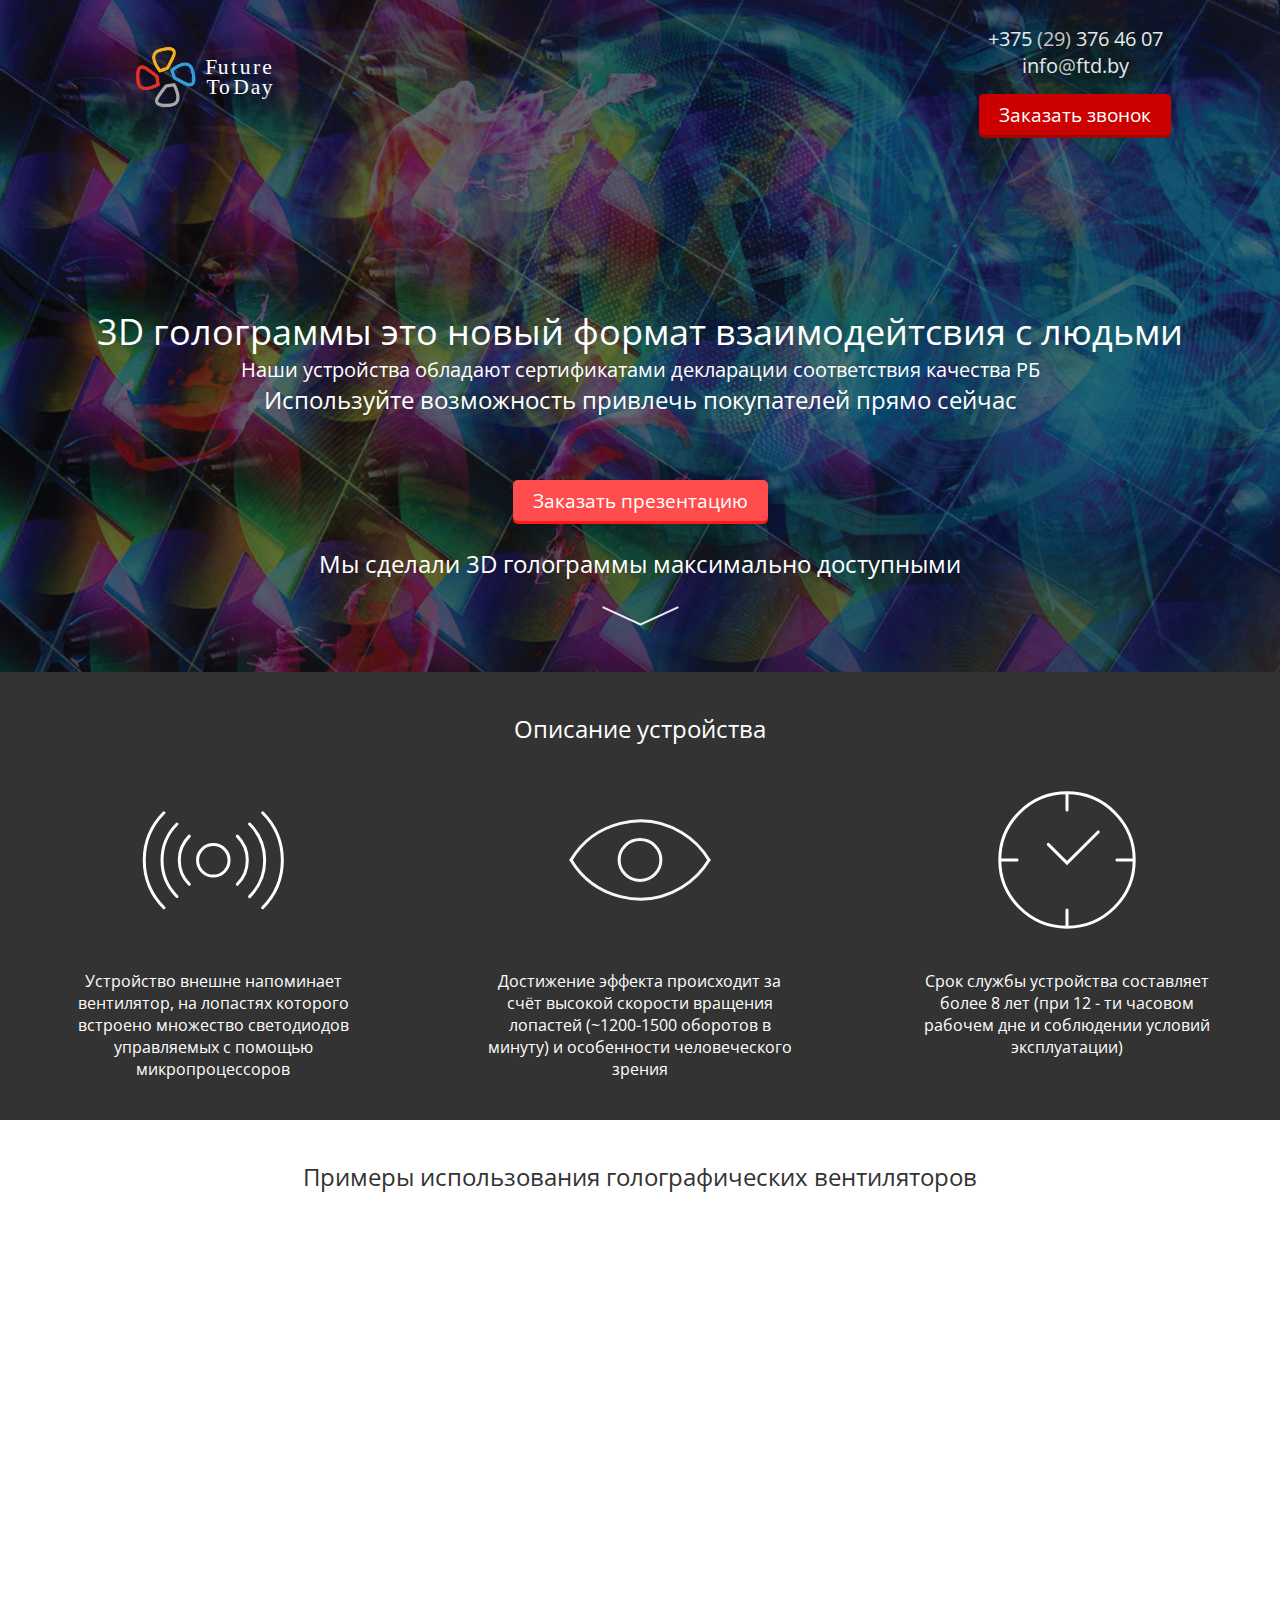
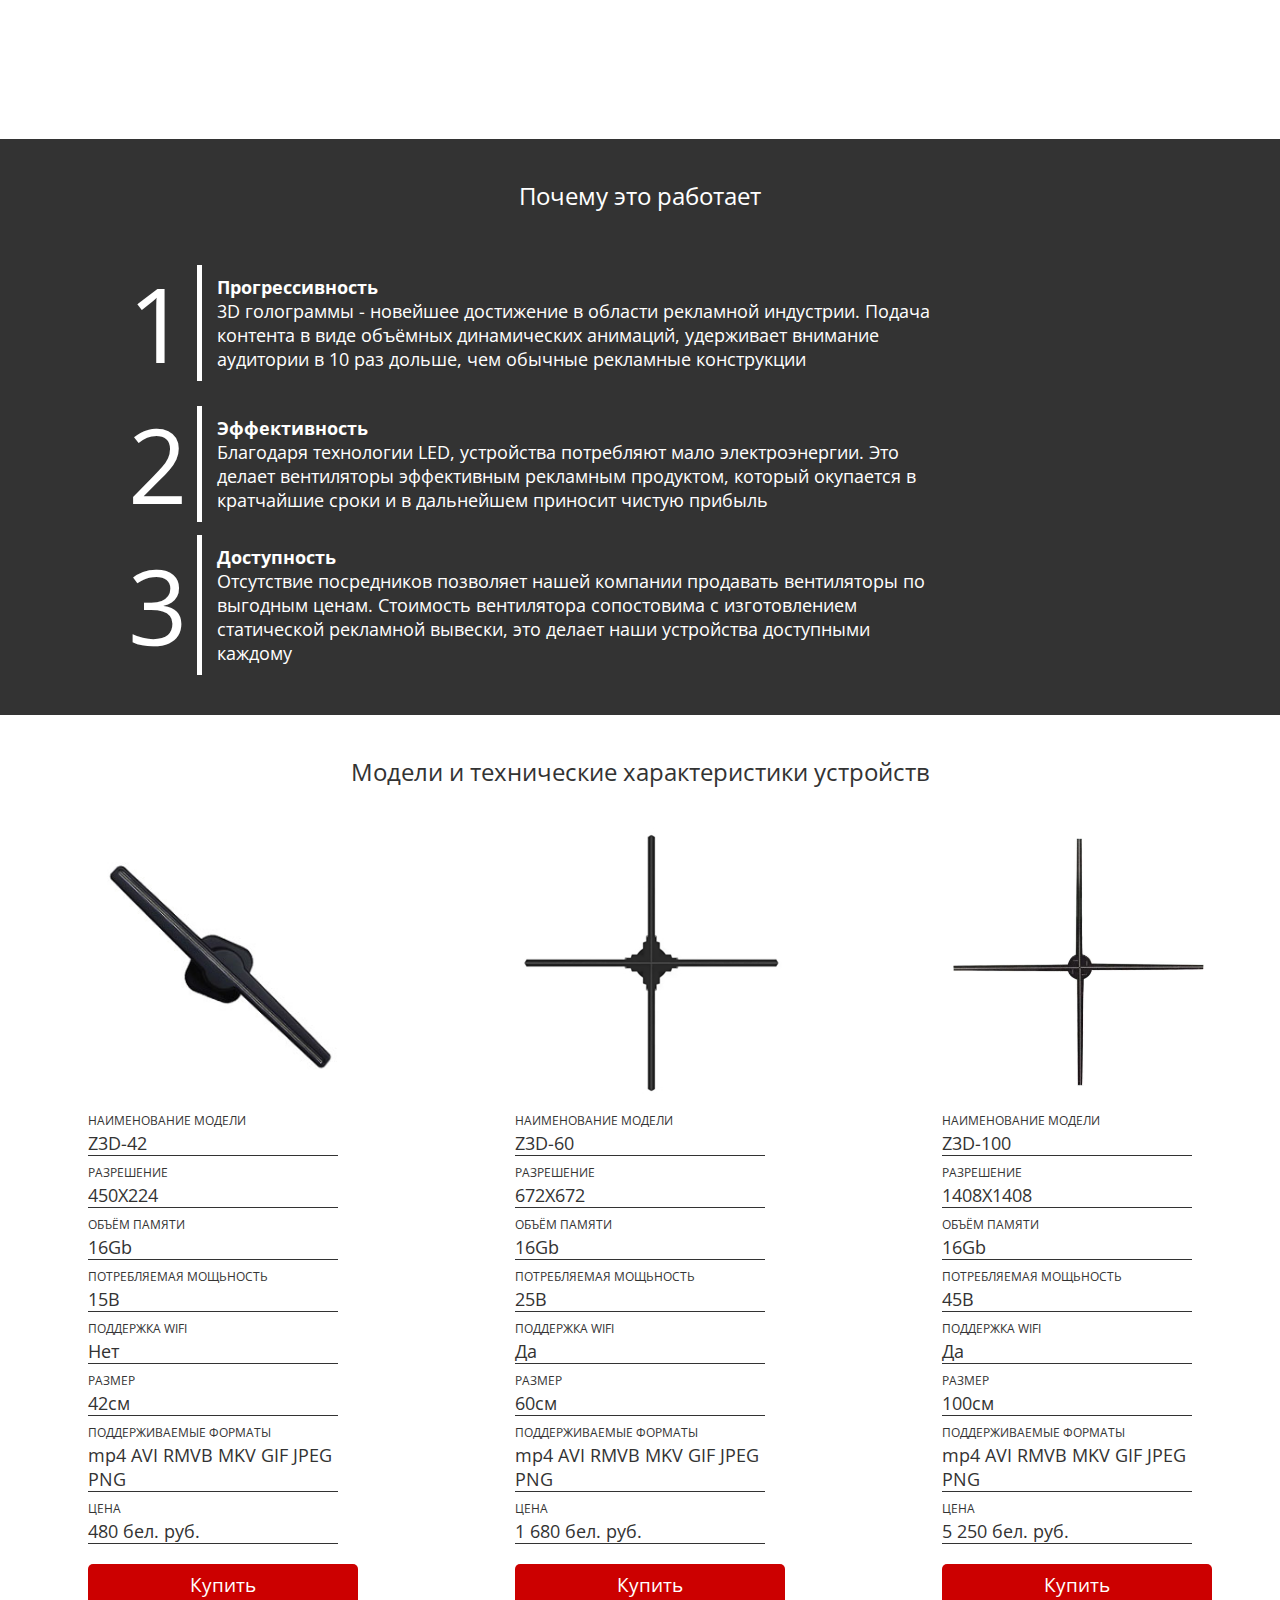
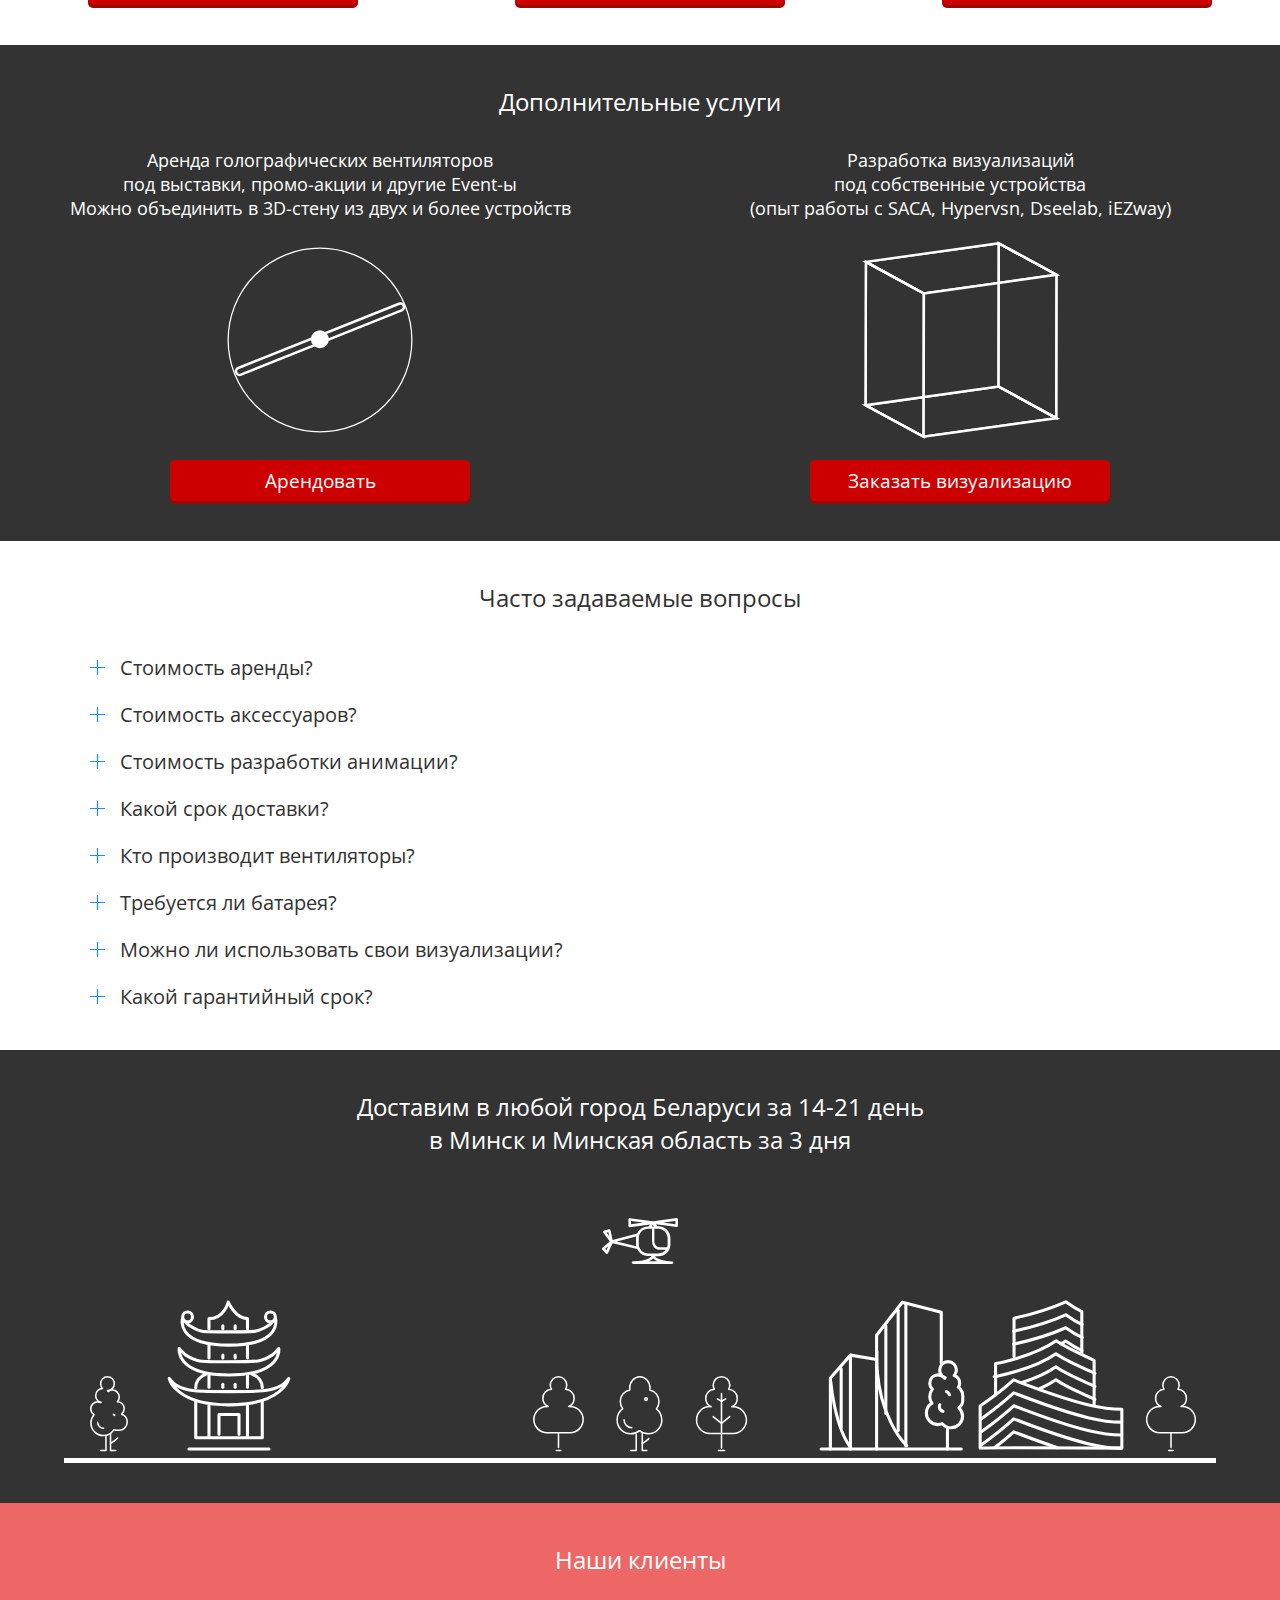
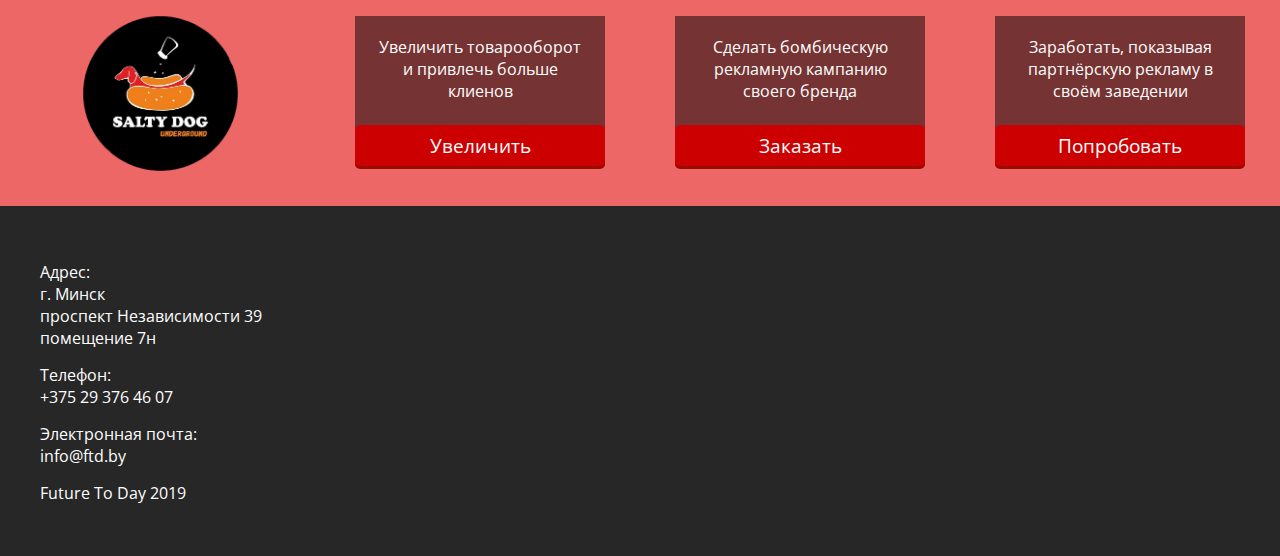
==== index.html @ e929b0f4 "Fin da" ====
<!DOCTYPE HTML>
<html>

<head>
    <meta charset="utf-8">
    <meta http-equiv="Content-Type" content="text/html; charset=utf-8" />
    <meta name="viewport" content="width=device-width, initial-scale=1">
    <title>3D голограмма, купить голографический вентилятор в Минске</title>
    <meta name="description"
        content="3D вентилятор - голографический проектор, для показа наружной рекламы. Вот почему стоит купить у нас: Бесплатная доставка за 3 дня. Гарантия качества. Скидки. Подробности на сайте" />
    <meta property="og:url" content="https://ftd.by" />
    <meta property="og:title" content="3D голограмма, купить голографический вентилятор в Беларуси - ftd.by" />
    <meta property="og:description"
        content="3D вентилятор - голографический проектор, для показа наружной рекламы. Вот почему стоит купить у нас: Бесплатная доставка за 3 дня. Гарантия качества. Скидки. Подробности на сайте" />
    <meta property="og:type" content="website" />
    <meta name="format-detection" content="telephone=no" />
    <meta http-equiv="x-dns-prefetch-control" content="on">
    <meta name="yandex-verification" content="fb7fd417d249ea8c" />
    <link rel="apple-touch-icon" sizes="57x57" href="assets/img/fav/apple-icon-57x57.png">
    <link rel="apple-touch-icon" sizes="60x60" href="assets/img/fav/apple-icon-60x60.png">
    <link rel="apple-touch-icon" sizes="72x72" href="assets/img/fav/apple-icon-72x72.png">
    <link rel="apple-touch-icon" sizes="76x76" href="assets/img/fav/apple-icon-76x76.png">
    <link rel="apple-touch-icon" sizes="114x114" href="assets/img/fav/apple-icon-114x114.png">
    <link rel="apple-touch-icon" sizes="120x120" href="assets/img/fav/apple-icon-120x120.png">
    <link rel="apple-touch-icon" sizes="144x144" href="assets/img/fav/apple-icon-144x144.png">
    <link rel="apple-touch-icon" sizes="152x152" href="assets/img/fav/apple-icon-152x152.png">
    <link rel="apple-touch-icon" sizes="180x180" href="assets/img/fav/apple-icon-180x180.png">
    <link rel="icon" type="image/png" sizes="192x192" href="assets/img/fav/android-icon-192x192.png">
    <link rel="icon" type="image/png" sizes="32x32" href="assets/img/fav/favicon-32x32.png">
    <link rel="icon" type="image/png" sizes="96x96" href="assets/img/fav/favicon-96x96.png">
    <link rel="icon" type="image/png" sizes="16x16" href="assets//imgfav/favicon-16x16.png">
    <link rel="manifest" href="assets/img/fav/manifest.json">
    <meta name="msapplication-TileColor" content="#ffffff">
    <meta name="msapplication-TileImage" content="assets/img/fav/ms-icon-144x144.png">
    <meta name="theme-color" content="#ffffff">
    <link href="https://fonts.googleapis.com/css?family=Open+Sans" rel="stylesheet">

    <link rel="stylesheet" href="assets/css/styles.css?ver=15">
</head>

<body>
    <header>
        <div class="item">
            <img class="mainlogo" src="assets/img/logo.svg"></img>
        </div>
        <div class="item">
            <div class="phone">
                <a href="tel:+375293764607">+375 <span>(29)</span> 376 46 07</a><br />
                <a href="mailto:info@ftd.by">info<span>@</span>ftd.by</a>
            </div>
            <div>
                <button class="ok-button trigger">Заказать звонок</button>
            </div>
        </div>
    </header>
    <section class="hero">
        <div class="bg-image"></div>
        <div class="content-area">
            <div>
                <h1><span>3D голограммы</span> <span>это новый формат</span> <span>взаимодейтсвия</span> с людьми</h1>
                <h2>Наши устройства обладают сертификатами декларации соответствия качества РБ</h2>
            </div>
            <div class="condition">
                <h3>Используйте возможность привлечь покупателей прямо сейчас</h3>
            </div>
            <div>
                <button class="cancel-button trigger">Заказать презентацию</button>
            </div>
            <div class="description">
                <h3>Мы сделали 3D голограммы максимально доступными</h3>
            </div>
            <div class="arrow">
                <a><img src="assets/img/arrow.png"></a>
            </div>
        </div>
    </section>
    <section class="info">
        <h3>Описание устройства</h3>
        <div class="container">
            <div class="item">
                <img src="assets/img/icon_fan.svg"></img>
                <p>
                    Устройство внешне напоминает вентилятор, на лопастях которого встроено множество светодиодов
                    управляемых с помощью микропроцессоров
                </p>
            </div>
            <div class="item">
                <img src="assets/img/icon_eye.svg"></img>
                <p>
                    Достижение эффекта происходит за счёт высокой скорости вращения лопастей (~1200-1500 оборотов в
                    минуту) и особенности человеческого зрения
                </p>
            </div>
            <div class="item">
                <img src="assets/img/icon_clock.svg"></img>
                <p>
                    Срок службы устройства составляет <br> более 8 лет (при 12 - ти часовом рабочем дне и соблюдении
                    условий эксплуатации)
                </p>
            </div>
        </div>
    </section>
    <section class="example">
        <h3>Примеры использования голографических вентиляторов</h3>
        <iframe width="560" height="315" src="https://www.youtube.com/embed/n_PxkCdfEww" frameborder="0"
            allow="accelerometer; autoplay; encrypted-media; gyroscope; picture-in-picture" allowfullscreen></iframe>
    </section>
    <section class="howitwork">
        <h3>Почему это работает</h3>
        <div class="container">
            <div class="item">
                <div class="number">1</div>
                <div class="description">
                    <h4>Прогрессивноcть</h4>
                    <p>
                        3D голограммы - новейшее достижение в области рекламной индустрии.
                        Подача контента в виде объёмных динамических анимаций, удерживает внимание аудитории в 10 раз
                        дольше,
                        чем обычные рекламные конструкции
                    </p>
                </div>
            </div>
            <div class="item">
                <div class="number">2</div>
                <div class="description">
                    <h4>Эффективность</h4>
                    <p>
                        Благодаря технологии LED, устройства потребляют мало электроэнергии.
                        Это делает вентиляторы эффективным рекламным продуктом, который окупается в кратчайшие сроки
                        и в дальнейшем приносит чистую прибыль
                    </p>
                </div>
            </div>
            <div class="item">
                <div class="number">3</div>
                <div class="description">
                    <h4>Доступность</h4>
                    <p>
                        Отсутствие посредников позволяет нашей компании продавать вентиляторы по выгодным ценам.
                        Стоимость вентилятора сопостовима с изготовлением статической рекламной вывески, это делает наши
                        устройства
                        доступными каждому
                    </p>
                </div>
            </div>
        </div>
    </section>
    <section class="product">
        <h3>
            <p>Модели и технические характеристики устройств</p>
        </h3>
        <div class="container">
            <div class="item">
                <div class="description">
                    <div>
                        <img src="assets/img/device_640_320i.png"></img>
                    </div>
                    <div>
                        <span>Наименование модели</span>
                        <p>Z3D-42</p>
                    </div>
                    <div>
                        <span>Разрешение</span>
                        <p>450X224</p>
                    </div>
                    <div>
                        <span>Объём памяти</span>
                        <p>16Gb</p>
                    </div>
                    <div class="only-for-desktop">
                        <span>Потребляемая мощьность</span>
                        <p>15В</p>
                    </div>
                    <div>
                        <span>Поддержка WiFi</span>
                        <p>Нет</p>
                    </div>
                    <div>
                        <span>Размер</span>
                        <p>42см</p>
                    </div>
                    <div class="only-for-desktop">
                        <span>Поддерживаемые форматы</span>
                        <p>mp4 AVI RMVB MKV GIF JPEG PNG</p>
                    </div>
                    <div>
                        <span>Цена</span>
                        <p>480 бел. руб.</p>
                    </div>
                    <div>
                        <button class="ok-button trigger">Купить</button>
                    </div>
                </div>
            </div>
            <div class="item">
                <div class="description">
                    <div>
                        <img src="assets/img/device_1600_724i.png"></img>
                    </div>
                    <div>
                        <span>Наименование модели</span>
                        <p>Z3D-60</p>
                    </div>
                    <div>
                        <span>Разрешение</span>
                        <p>672X672</p>
                    </div>
                    <div>
                        <span>Объём памяти</span>
                        <p>16Gb</p>
                    </div>
                    <div class="only-for-desktop">
                        <span>Потребляемая мощьность</span>
                        <p>25В</p>
                    </div>
                    <div>
                        <span>Поддержка WiFi</span>
                        <p>Да</p>
                    </div>
                    <div>
                        <span>Размер</span>
                        <p>60см</p>
                    </div>
                    <div class="only-for-desktop">
                        <span>Поддерживаемые форматы</span>
                        <p>mp4 AVI RMVB MKV GIF JPEG PNG</p>
                    </div>
                    <div>
                        <span>Цена</span>
                        <p>1 680 бел. руб.</p>
                    </div>
                    <div>
                        <button class="ok-button trigger">Купить</button>
                    </div>
                </div>
            </div>
            <div class="item">
                <div class="description">
                    <div>
                        <img src="assets/img/device_1600_680i.png"></img>
                    </div>
                    <div>
                        <span>Наименование модели</span>
                        <p>Z3D-100</p>
                    </div>
                    <div>
                        <span>Разрешение</span>
                        <p>1408X1408</p>
                    </div>
                    <div>
                        <span>Объём памяти</span>
                        <p>16Gb</p>
                    </div>
                    <div class="only-for-desktop">
                        <span>Потребляемая мощьность</span>
                        <p>45В</p>
                    </div>
                    <div>
                        <span>Поддержка WiFi</span>
                        <p>Да</p>
                    </div>
                    <div>
                        <span>Размер</span>
                        <p>100см</p>
                    </div>
                    <div class="only-for-desktop">
                        <span>Поддерживаемые форматы</span>
                        <p>mp4 AVI RMVB MKV GIF JPEG PNG</p>
                    </div>
                    <div>
                        <span>Цена</span>
                        <p>5 250 бел. руб.</p>
                    </div>
                    <div>
                        <button class="ok-button trigger">Купить</button>
                    </div>
                </div>
            </div>
        </div>
    </section>
    <section class="service">
        <h3>Дополнительные услуги</h3>
        <div class="container">
            <div class="item">
                <span>Аренда голографических вентиляторов</span>
                <span>под выставки, промо-акции и другие Event-ы</span>
                <span>Можно объединить в 3D-стену из двух и более устройств</span>
                <img src="assets/img/hologram_icon.svg"></img>
                <button class="ok-button trigger">Арендовать</button>
            </div>
            <div class="item">
                <span>Разработка визуализаций</span>
                <span>под собственные устройства</span>
                <span>(опыт работы с SACA, Hypervsn, Dseelab, iEZway)</span>
                <img src="assets/img/cube_icon.svg"></img>
                <button class="ok-button trigger">Заказать визуализацию</button>
            </div>
        </div>
    </section>
    <section class="question">
        <h3>Часто задаваемые вопросы</h3>
        <div class="container">
            <div class="item">
                <div class="question-wrapper">
                    <img id="minus" class="passive" src="assets/img/minus.svg"></img>
                    <img id="plus" src="assets/img/plus.svg"></img>
                    <div class="title">Стоимость аренды?</div>
                </div>
                <div class="answer passive">Голографический вентилятор 42 см. - 45 бел. руб. сутки
                    <br>Голографический вентилятор 60 см. - 60 бел. руб. сутки
                    <br>Голографический вентилятор 100 см. - 200 бел. руб. сутки
                    <br>Заказ от 7 дней 15% скидка
                </div>
            </div>
            <div class="item">
                <div class="question-wrapper">
                    <img id="minus" class="passive" src="assets/img/minus.svg"></img>
                    <img id="plus" src="assets/img/plus.svg"></img>
                    <div class="title">Стоимость аксессуаров?</div>
                </div>
                <div class="answer passive">Штатив - 235 бел. руб. <br>Экран - 265 бел. руб.</div>
            </div>
            <div class="item">
                <div class="question-wrapper">
                    <img id="minus" class="passive" src="assets/img/minus.svg"></img>
                    <img id="plus" src="assets/img/plus.svg"></img>
                    <div class="title">Стоимость разработки анимации?</div>
                </div>
                <div class="answer passive">Lite - маленькая, простая анимация товара и услуги (logo, цена, символ,
                    слово) - от 30-ти бел. руб. Окончательная стоимость зависит от технического задания. 1-3дня
                    разработка
                    <br><br>
                    Standart - 80 бел. руб.(использование готовых анимацией нашей базы, адаптированных под Ваш профиль.
                    1-3дня
                    <br><br>
                    Medium - 320 бел. руб. "Ваш бренд" уникальная анимация созданная с нуля (выжимка максимального
                    потенциала 3d анимации) 5-12дней
                    <br><br>
                    Hard - 640 бел. руб. Это medium + к нему любая сложная сцена, по индивидуальному заказу. 5-15 дней
                </div>
            </div>
            <div class="item">
                <div class="question-wrapper">
                    <img id="minus" class="passive" src="assets/img/minus.svg"></img>
                    <img id="plus" src="assets/img/plus.svg"></img>
                    <div class="title">Какой срок доставки?</div>
                </div>
                <div class="answer passive">Максимальный срок доставки вентиляторов составляет две недели</div>
            </div>
            <div class="item">
                <div class="question-wrapper">
                    <img id="minus" class="passive" src="assets/img/minus.svg"></img>
                    <img id="plus" src="assets/img/plus.svg"></img>
                    <div class="title">Кто производит вентиляторы?</div>
                </div>
                <div class="answer passive">
                    Наша компания работает с разными производителями, такими как SACA, Hypervsn, Dseelab и iEZway.
                    Мы пропагандируем индивидуальный подход к клиентам, поэтому каждый заказ комплектуется отдельно,
                    исходя из требований заказчика. Это обеспечивает максимальный эффект и экономию средств.
                </div>
            </div>
            <div class="item">
                <div class="question-wrapper">
                    <img id="minus" class="passive" src="assets/img/minus.svg"></img>
                    <img id="plus" src="assets/img/plus.svg"></img>
                    <div class="title">Требуется ли батарея?</div>
                </div>
                <div class="answer passive">Батарея не требуется, устройство работает от сети</div>
            </div>
            <div class="item">
                <div class="question-wrapper">
                    <img id="minus" class="passive" src="assets/img/minus.svg"></img>
                    <img id="plus" src="assets/img/plus.svg"></img>
                    <div class="title">Можно ли использовать свои визуализации?</div>
                </div>
                <div class="answer passive">Да, можно</div>
            </div>
            <div class="item">
                <div class="question-wrapper">
                    <img id="minus" class="passive" src="assets/img/minus.svg"></img>
                    <img id="plus" src="assets/img/plus.svg"></img>
                    <div class="title">Какой гарантийный срок?</div>
                </div>
                <div class="answer passive">На все устройства гарантийный срок составляет один год</div>
            </div>
            <script>
                var question = document.getElementsByClassName("question-wrapper");
                for (var i = 0; i < question.length; i++) {
                    question[i].addEventListener("click", function () {

                        for (var j = 0; j < this.childNodes.length; j++) {
                            if (this.childNodes[j].id == "minus") {
                                this.childNodes[j].classList.toggle("active-inline");
                                break;
                            }
                        }

                        for (var j = 0; j < this.childNodes.length; j++) {
                            if (this.childNodes[j].id == "plus") {
                                this.childNodes[j].classList.toggle("passive");
                                break;
                            }
                        }

                        this.nextElementSibling.classList.toggle("active");
                    });
                }
            </script>
        </div>
    </section>
    <section class="delivery">
        <h3>Доставим <span>в любой город Беларуси </span>за 14-21 день<br>в Минск и Минская область за 3 дня</h3>
        <div class="container">
            <div class="sub-container">
                <div class="item">
                    <div class="chineese-city-half">
                        <img class="tree" src="assets/img/icon_tree_4.svg"></img>
                    </div>
                    <img class="building" src="assets/img/icon_building.svg"></img>
                </div>
                <div class="item middle">
                    <img class="helicopter" src="assets/img/icon_helicopter.svg"></img>
                    <div class="forest">
                        <img class="tree" src="assets/img/icon_tree.svg"></img>
                        <img class="tree" src="assets/img/icon_tree_2.svg"></img>
                        <img class="tree" src="assets/img/icon_tree_3.svg"></img>
                    </div>
                </div>
                <div class="item">
                    <img class="building" src="assets/img/icon_building_2.svg"></img>
                    <div class="kazakh-city-half">
                        <img class="building" src="assets/img/icon_building_3.svg"></img>
                        <img class="tree" src="assets/img/icon_tree.svg"></img>
                    </div>
                </div>
            </div>
        </div>
    </section>
    <section class="client">
        <h3>Наши клиенты</h3>
        <div class="container">
            <div class="item">
                <div class="block logo">
                    <img src="assets/img/salty.svg"></img>
                </div>
            </div>
            <div class="item">
                <div class="block">
                    <p>Увеличить товарооборот и привлечь больше клиенов</p>
                    <button class="ok-button trigger">Увеличить</button>
                </div>
            </div>
            <div class="item">
                <div class="block">
                    <p>Сделать бомбическую рекламную кампанию своего бренда</p>
                    <button class="ok-button trigger">Заказать</button>
                </div>
            </div>
            <div class="item">
                <div class="block">
                    <p>Заработать, показывая партнёрскую рекламу в своём заведении</p>
                    <button class="ok-button trigger">Попробовать</button>
                </div>
            </div>
        </div>
    </section>
    <section class="footer">
        <div class="container">
            <div class="item">
                <div class="contact">
                    <div>
                        <p>Адрес:</p>
                        <p>г. Минск</p>
                        <p>проспект Независимости 39</p>
                        <p>помещение 7н</p>
                    </div>
                    <div>
                        <p>Телефон:</p>
                        <p>+375 29 376 46 07</p>
                    </div>
                    <div>
                        <p>Электронная почта:</p>
                        <p>info@ftd.by</p>
                    </div>
                    <div>
                        <p>Future To Day 2019</p>
                    </div>
                </div>
            </div>
            <div class="item">
                <div id="map">
                    <script type="text/javascript" charset="utf-8" async
                        src="https://api-maps.yandex.ru/services/constructor/1.0/js/?um=constructor%3Acd7fef7a5b96f5cdf7360e031fc59019165be243c34782e6a3056fc037cb1f9c&amp;width=100%25&amp;height=300&amp;lang=ru_RU&amp;scroll=true">
                    </script>
                </div>
            </div>
        </div>
    </section>

    <div class="modal-wrapper">
        <div class="head"></div>
        <div class="modal">
            <div class="content">
                <div class="good-job">
                    <p style="padding: 20px 0 0;color: gray;margin: 0;font-size: 14px;">ОСТАВЬТЕ СВОИ ДАННЫЕ И МЫ С ВАМИ
                        СВЯЖЕМСЯ</p>
                    <div class="text"></div>
                    <form class="form_modal_window" action="">
                        <input type="text" name="name" placeholder="Ваше имя" required>
                        <input type="email" name="email" placeholder="Ваш email" required>
                        <input type="phone" name="phone" placeholder="Ваш телефон" required>
                        <input class="form_sub" name="sub" type="submit" value="ОТПРАВИТЬ">
                    </form>
                    <div id="erconts"></div>
                </div>
            </div>
        </div>
    </div>
    <script src='https://code.jquery.com/jquery-2.2.4.min.js'></script>
    <script src="/assets/js/index.js"></script>
</body>

</html>
---- assets/css/styles.css ----
* {
    margin: 0;
    padding: 0;
    box-sizing: border-box
}

html {
    font-family: 'Open Sans', sans-serif;
    font-style: normal;
    font-weight: normal;
    color: #333
}

h1,
h2,
h3 {
    font-weight: normal
}

h2 {
    font-size: 20px;
}

a {
    text-decoration: none;
    opacity: .9;
    color: inherit;
}

a:hover {
    opacity: 1
}

@media (min-width:1200px) {
    html {
        font-size: 20px
    }

    h1 {
        font-size: 36px
    }

    h3 {
        font-size: 24px
    }
}

@media (min-width:480px) and (max-width:1200px) {
    html {
        font-size: 1.33vw
    }

    h1 {
        margin-top: 30px;
        font-size: 36px;
    }

    h2 {
        font-size: 1.13vw
    }

    h3 {
        font-size: 2.13vw
    }
}

@media (max-width:480px) {
    html {
        font-size: 2.66vw
    }

    h3 {
        font-size: 4.8vw
    }
}

button {
    display: inline-block;
    font: inherit;
    text-align: center;
    text-decoration: none;
    color: inherit;
    border-radius: 5px;
    outline: none;
    border: none;
    cursor: pointer;  
}

button:active {
    transform: translateY(2px)
}

.ok-button {
    background-color: rgb(204, 0, 0);
    box-shadow: 0 3px rgb(153, 10, 0);    
}

.ok-button:hover {
    background-color: rgb(13, 153, 0);
    box-shadow: 0 3px rgb(0, 153, 59);
    transition: 0.4s;
}

.ok-button:active {
    background-color: rgb(13, 153, 0);
    box-shadow: 0 3px rgb(0, 153, 59);
}

.ok-button-disabled {
    background-color: #b3b3b3;
    box-shadow: 0 3px #808080
}

.cancel-button {
    background-color: #ff4d4d;
    box-shadow: 0 3px #ff1a1a;
}

.cancel-button:hover {
    background-color: #f33
}

.cancel-button:active {
    background-color: #ff4d4d
}

@media (min-width:1200px) {
    button {
        font-size: 14pt;
        padding: 8px 20px
    }
}

@media (min-width:480px) and (max-width:1200px) {
    button {
        font-size: 2.13vw;
        padding: 1.6vw 4vw
    }
}

@media (max-width:480px) {
    button {
        font-size: 3.73vw;
        padding: 2.66vw 6.66vw
    }
}

header {
    position: absolute;
    width: 100%;
    display: flex;
    align-items: center;
    justify-content: space-between;
    color: #fff;    
    z-index: 1
}

header .item {
    text-align: center;
}

header .item .phone span {
    color: #d9d9d9
}

@media (min-width:1200px) {
    header {
        padding: 25px 100px 25px;
    }

    header .description {
        font-size: 12px
    }

    header .item {
        min-width: 210px;
    }

    header .item img {
        width: 140px
    }

    header .item .phone {
        margin-bottom: 15px
    }
}

@media (min-width:480px) and (max-width:1200px) {
    header {
        justify-content: space-around;
        align-items: stretch;
        padding: 0;
    }

    header .item {
        padding-top: 2.66vw;
    }

    header .item img {
        width: 23.33vw
    }

    header .item .phone {
        font-size: 2.66vw;
        margin-bottom: 1.33vw
    }

    header .description {
        display: none
    }
}

@media (max-width:480px) {
    header {
        flex-direction: column;
        padding-top: 2.66vw;
    }

    header .item {
        min-width: auto;
        padding-top: 0;
    }

    header .item:last-child {
        padding-top: 2.66vw
    }

    header .item img {
        width: 37.33vw
    }

    header .item .phone {
        display: block;
        font-size: 17px;
        padding-bottom: 7px;
    }

    header .item .description {
        display: inline;
        font-size: 2.66vw
    }
}

.hero {
    position: relative;
    width: 100%;
    text-align: center;
    color: #fff;
}

.hero .bg-image {
    position: absolute;
    left: 0;
    right: 0;
    width: 100%;
    height: 100%;
    background-size: cover;
    background-color: #000;
    z-index: -1
}

@media (min-width:1200px) {
    .hero {
        padding-bottom: 40px;
    }

    .hero .bg-image {
        background-image: url("../img/bg_1920x1080.jpg")
    }

    .hero .content-area {
        padding-top: 24%;
    }

    .hero .content-area .condition {
        padding-bottom: 5%
    }

    .hero .content-area .description {
        padding-top: 2%
    }

    .hero .content-area .arrow {
        padding-top: 2%
    }
}

@media (min-width:480px) and (max-width:1200px) {
    .hero {
        padding-bottom: 5.33vw;
    }

    .hero .bg-image {
        background-image: url("../img/bg_1366x768.jpg")
    }

    .hero h1 {
        font-size: 4.26vw
    }

    .hero h3 {
        font-size: 1.86vw
    }

    .hero .content-area {
        padding-top: 18vw;
    }

    .hero .content-area .condition {
        padding-top: 1vw;
        padding-bottom: 3vw
    }

    .hero .content-area .description {
        padding-top: 1vw
    }

    .hero .content-area .arrow {
        display: none
    }
}

@media (max-width:480px) {
    .hero {
        padding-bottom: 10.66vw;
    }

    .hero .bg-image {
        background-image: url("../img/bg_360x640.jpg")
    }

    .hero h1 {
        font-size: 8.53vw;
        padding-top: 15px;
    }

    .hero h3 {
        font-size: 14px
    }

    .hero span {
        display: block
    }

    .hero .content-area {
        padding-top: 48vw;
    }

    .hero .content-area .condition {
        padding-top: 5%;
        padding-bottom: 5%
    }

    .hero .content-area .description {
        padding-top: 5%
    }

    .hero .content-area .arrow {
        display: none
    }
}

.info {
    text-align: center;
    color: #fff;
    background-color: #333;
}

.info .container {
    display: flex
}

@media (min-width:1200px) {
    .info {
        padding: 40px 0 40px;
    }

    .info .container {
        justify-content: space-around;
        padding-top: 40px;
    }

    .info .container .item {
        width: 25%;
        font-size: 16px;
    }

    .info .container .item img {
        width: 150px;
        padding-bottom: 30px
    }
}

@media (min-width:480px) and (max-width:1200px) {
    .info {
        padding: 7.33vw 0 7.33vw;
    }

    .info .container {
        justify-content: space-around;
        padding-top: 4vw;
    }

    .info .container .item {
        width: 25%;
        font-size: 2.13vw;
    }

    .info .container .item img {
        width: 16vw;
        padding-bottom: 0
    }
}

@media (max-width:480px) {
    .info {
        padding: 10.66vw 0 10.66vw;
    }

    .info .container {
        flex-direction: column;
        justify-content: flex-start;
        padding-top: 6vw;
    }

    .info .container .item {
        width: 80%;
        font-size: 3.73vw;
        padding-top: 4vw;
        margin: auto;
    }

    .info .container .item:first-child {
        padding-top: 0
    }

    .info .container .item img {
        width: 24vw;
        padding-bottom: 0
    }
}

.example {
    text-align: center;
    color: #333;
    background-color: #fff
}

@media (min-width:1200px) {
    .example {
        padding: 40px 0 40px;
    }

    .example iframe {
        width: 90%;
        height: 500px;
        padding-top: 40px
    }
}

@media (min-width:480px) and (max-width:1200px) {
    .example {
        padding: 5.33vw 0 5.33vw;
    }

    .example iframe {
        width: 90%;
        height: 48vw;
        padding-top: 4vw
    }
}

@media (max-width:480px) {
    .example {
        padding: 10.66vw 0 10.66vw;
    }

    .example iframe {
        width: 90%;
        height: 130vw;
        padding-top: 6vw
    }
}

.howitwork {
    text-align: center;
    color: #fff;
    background-color: #333;
}

.howitwork .item {
    display: flex;
    align-self: center;
}

.howitwork .item .number {
    margin: auto 0 auto
}

.howitwork .item .description {
    text-align: left;
    margin: auto 0 auto;
    border-left-color: #fff;
    border-left-style: solid
}

@media (min-width:1200px) {
    .howitwork {
        padding: 40px 0 40px;
    }

    .howitwork .item {
        padding-left: 10%;
    }

    .howitwork .item:first-child {
        padding-top: 40px
    }

    .howitwork .item .number {
        font-size: 104px;
        padding-right: 10px
    }

    .howitwork .item .description {
        width: 65%;
        font-size: 18px;
        padding-top: 10px;
        padding-bottom: 10px;
        padding-left: 15px;
        border-left-width: 5px;
    }

    .howitwork .item .description p:first-child {
        font-size: 22px;
        padding: 10px 0 10px
    }
}

@media (min-width:480px) and (max-width:1200px) {
    .howitwork {
        padding: 5.33vw 0 5.33vw;
    }

    .howitwork .container {
        padding-top: 2vw;
    }

    .howitwork .container .item {
        padding-top: 1vw;
        padding-left: 0;
    }

    .howitwork .container .item .number {
        font-size: 14vw;
        padding-left: 6vw;
        padding-right: 2vw
    }

    .howitwork .container .item .description {
        width: 75%;
        padding-left: 3vw;
        border-left-width: 1vw;
    }

    .howitwork .container .item .description h4 {
        font-size: 1.6vw;
        padding: 0
    }

    .howitwork .container .item .description p {
        font-size: 1.33vw
    }
}

@media (max-width:480px) {
    .howitwork {
        padding: 10.66vw 0 10.66vw;
    }

    .howitwork .container {
        padding-top: 0
    }

    .howitwork .item {
        padding-top: 5vw;
        padding-left: 10%;
    }

    .howitwork .item .number {
        font-size: 26vw;
        padding-right: 2vw
    }

    .howitwork .item .description {
        width: 70%;
        padding-left: 2vw;
        border-left-width: 1.5vw;
    }

    .howitwork .item .description h4 {
        font-size: 4vw
    }

    .howitwork .item .description p {
        font-size: 3.46vw
    }
}

.product {
    text-align: center;
    color: #333;
    background-color: #fff;
}

.product .container {
    display: flex;
}

.product .container .item .description {
    text-align: left;
    margin: auto;
}

.product .container .item .description p {
    border-bottom: solid 1px #333
}

.product .container .item .description span {
    text-transform: uppercase
}

.product .container .item .description button {
    color: #fff
}

@media (min-width:1200px) {
    .product {
        padding: 40px 0 40px;
    }

    .product .container {
        padding-top: 40px;
    }

    .product .container .item {
        width: 33.33%;
    }

    .product .container .item .description {
        width: 250px;
    }

    .product .container .item .description p {
        font-size: 18px
    }

    .product .container .item .description span {
        font-size: 12px
    }

    .product .container .item .description button {
        margin-top: 20px
    }

    .product .container .item .description img,
    .product .container .item .description button {
        width: 270px
    }
}

@media (min-width:480px) and (max-width:1200px) {
    .product {
        padding: 4vw 0 4vw;
    }

    .product .container {
        padding-top: 4vw;
    }

    .product .container .item {
        width: 33.33%;
    }

    .product .container .item .only-for-desktop {
        display: none
    }

    .product .container .item .description {
        width: 80%;
    }

    .product .container .item .description p {
        font-size: 2.66vw
    }

    .product .container .item .description span {
        font-size: 1.6vw
    }

    .product .container .item .description button {
        margin-top: 5.33vw
    }

    .product .container .item .description img,
    .product .container .item .description button {
        width: 27vw
    }
}

@media (max-width:480px) {
    .product {
        padding: 10.66vw 0 10.66vw;
    }

    .product .container {
        display: inline-block;
        padding-top: 6vw;
    }

    .product .container .item {
        width: 80vw;
    }

    .product .container .item .description {
        width: 90%;
    }

    .product .container .item .description p {
        font-size: 4.8vw
    }

    .product .container .item .description span {
        font-size: 2.66vw
    }

    .product .container .item .description button {
        margin-top: 5.33vw
    }

    .product .container .item .description img,
    .product .container .item .description button {
        width: 100%;
    }

    .product .container .item .description .only-for-desktop {
        display: none
    }
}

.service {
    text-align: center;
    color: #fff;
    background-color: #333;
}

.service .container {
    display: flex;
}

.service .container .item {
    display: block;
    width: auto;
}

.service .container .item span {
    display: block
}

.service .container .item img {
    display: block;
    margin: auto
}

.service .container .item button {
    display: block;
    margin: auto
}

@media (min-width:1200px) {
    .service {
        padding: 40px 0 40px;
    }

    .service .container {
        padding-top: 20px;
    }

    .service .container .item {
        width: 50%;
        font-size: 18px;
        padding: 10px 0 0;
    }

    .service .container .item img {
        width: 200px
    }

    .service .container .item button {
        width: 300px
    }

    .service .container .item img,
    .service .container .item button {
        margin-top: 20px
    }
}

@media (min-width:480px) and (max-width:1200px) {
    .service {
        padding: 5.33vw 0 5.33vw;
    }

    .service .container {
        display: block;
        padding-top: 1vw;
    }

    .service .container .item {
        width: auto;
        font-size: 1.33vw;
        padding: 3vw 0 0;
    }

    .service .container .item img {
        width: 20vw
    }

    .service .container .item button {
        width: 35vw
    }

    .service .container .item img,
    .service .container .item button {
        margin-top: 2vw
    }
}

@media (max-width:480px) {
    .service {
        padding: 10.66vw 0 10.66vw;
    }

    .service .container {
        display: block;
        padding-top: 2vw;
    }

    .service .container .item {
        width: auto;
        font-size: 3.73vw;
        padding: 4vw 0 0;
    }

    .service .container .item img {
        width: 35vw
    }

    .service .container .item button {
        width: 65vw
    }

    .service .container .item img,
    .service .container .item button {
        margin-top: 2vw
    }
}

.question {
    text-align: center;
    color: #333;
    background-color: #fff;
}

.question .container .item {
    text-align: left;
}

.question .container .item .question-wrapper {
    cursor: pointer;
}

.question .container .item .question-wrapper .title {
    display: inline
}

.question .container .item .question-wrapper,
.question .container .item .answer {
    width: 86%;
    margin: auto
}

.question .container .item .answer {
    display: none
}

.question .container .item .passive {
    display: none
}

.question .container .item .active {
    display: block
}

.question .container .item .active-inline {
    display: inline-block
}

@media (min-width:1200px) {
    .question {
        padding: 40px 0 40px;
    }

    .question .container {
        padding-top: 20px;
    }

    .question .container .item {
        padding-top: 20px;
    }

    .question .container .item .question-wrapper img {
        width: 15px;
        margin-right: 10px
    }

    .question .container .item .answer {
        font-size: 16px;
        padding-top: 20px
    }
}

@media (min-width:480px) and (max-width:1200px) {
    .question {
        padding: 5.33vw 0 5.33vw;
    }

    .question .container {
        padding-top: 2vw;
        text-align: left;
        padding-top: 2vw;
    }

    .question .container .item {
        padding-top: 2vw;
    }

    .question .container .item .question-wrapper {
        width: 90%;
        font-size: 1.86vw;
    }

    .question .container .item .question-wrapper img {
        width: 2vw;
        margin-right: 1vw
    }

    .question .container .answer {
        padding-top: 2vw;
        font-size: 1.33vw
    }
}

@media (max-width:480px) {
    .question {
        padding: 6vw 0 10.66vw;
    }

    .question .container {
        padding-top: 4vw;
        text-align: left;
        padding-top: 6vw;
    }

    .question .container .item {
        padding-top: 4vw;
    }

    .question .container .item .question-wrapper {
        width: 90%;
        font-size: 3.73vw;
    }

    .question .container .item .question-wrapper img {
        width: 3vw;
        margin-right: 1vw
    }

    .question .container .answer {
        padding-top: 4vw;
        font-size: 3.2vw
    }
}

.delivery {
    text-align: center;
    color: #fff;
    background-color: #333;
}

.delivery .container .sub-container {
    width: 90%;
    margin: auto;
    border-bottom-color: #fff;
    border-bottom-style: solid;
}

.delivery .container .sub-container .item {
    display: inline-block;
}

.delivery .container .sub-container .item:first-child {
    text-align: left
}

.delivery .container .sub-container .item:last-child {
    text-align: right
}

@media (min-width:1200px) {
    .delivery {
        padding: 40px 0 40px;
    }

    .delivery .container {
        padding-top: 20px;
    }

    .delivery .container .sub-container {
        padding-top: 40px;
        border-bottom-width: 5px;
    }

    .delivery .container .sub-container .item {
        width: 35%
    }

    .delivery .container .sub-container .middle {
        width: 28%
    }

    .delivery .container .sub-container .forest,
    .delivery .container .sub-container .chineese-city-half,
    .delivery .container .sub-container .kazakh-city-half {
        display: inline-block
    }

    .delivery .container .sub-container .tree {
        width: 6vw
    }

    .delivery .container .sub-container .helicopter {
        width: 80px;
        margin-bottom: 8vw
    }

    .delivery .container .sub-container .building {
        height: 12vw
    }
}

@media (min-width:480px) and (max-width:1200px) {
    .delivery {
        padding: 5.33vw 0 5.33vw;
    }

    .delivery .container {
        padding-top: 5vw;
    }

    .delivery .container .sub-container {
        width: 90%;
        margin: auto;
        border-bottom-width: .5vw;
    }

    .delivery .container .sub-container .item {
        width: 45%
    }

    .delivery .container .sub-container .middle {
        width: 8%
    }

    .delivery .container .sub-container .forest,
    .delivery .container .sub-container .chineese-city-half,
    .delivery .container .sub-container .kazakh-city-half {
        display: none
    }

    .delivery .container .sub-container .tree {
        width: 16vw
    }

    .delivery .container .sub-container .helicopter {
        width: 6vw;
        margin-bottom: 10vw
    }

    .delivery .container .sub-container .building {
        height: 13vw
    }
}

@media (max-width:480px) {
    .delivery {
        padding: 10.66vw 0 10.66vw;
    }

    .delivery .container {
        padding-top: 8vw;
    }

    .delivery .container .sub-container {
        width: 90%;
        margin: auto;
        border-bottom-width: .5vw;
    }

    .delivery .container .sub-container .item {
        width: 40%;
    }

    .delivery .container .sub-container .item .forest,
    .delivery .container .sub-container .item .chineese-city-half,
    .delivery .container .sub-container .item .kazakh-city-half {
        display: none
    }

    .delivery .container .sub-container .item .tree {
        width: 16vw
    }

    .delivery .container .sub-container .item .helicopter {
        width: 12vw;
        margin-bottom: 20vw
    }

    .delivery .container .sub-container .item .building {
        height: 23vw
    }

    .delivery .container .sub-container .middle {
        width: 18%
    }
}

.client {
    text-align: center;
    color: #fff;
    background-color: #ed6766;
}

.client .container {
    display: flex;
}

.client .container .item .block {
    margin: auto;
    background-color: rgba(0, 0, 0, 0.5)
}

.client .container .item .logo {
    background-color: rgba(0, 0, 0, 0)
}

@media (min-width:1200px) {
    .client {
        padding: 40px 0 40px;
    }

    .client .container {
        padding-top: 40px;
        justify-content: space-around;
    }

    .client .container .item {
        width: 25%;
    }

    .client .container .item .block {
        width: 250px;
        height: 150px;
    }

    .client .container .item .block p {
        height: 109px;
        padding: 20px;
        font-size: 16px
    }

    .client .container .item .block img,
    .client .container .item .block .ok-button {
        width: 250px
    }

    .client .container .item .block img {
        width: 155px;
    }
}

@media (min-width:480px) and (max-width:1200px) {
    .client {
        padding: 5.33vw 0 5.33vw;
    }

    .client .container {
        flex-wrap: wrap;
        padding-top: 4vw;
        height: 50vw;
    }

    .client .container .item {
        width: 50%;
    }

    .client .container .item .block {
        width: 35vw;
        height: 16vw;
    }

    .client .container .item .block p {
        height: 15vw;
        padding: 3vw 4vw 3vw;
        font-size: 2.13vw
    }

    .client .container .item .block img {
        width: 22vw
    }

    .client .container .item .block .ok-button {
        width: 35vw
    }
}

@media (max-width:480px) {
    .client {
        padding: 10.66vw 0 10.66vw;
    }

    .client .container {
        flex-direction: column;
        justify-content: flex-start;
        padding-top: 6vw;
    }

    .client .container .item {
        width: auto;
        padding-top: 2vw;
    }

    .client .container .item .block {
        width: 70vw;
        height: 33.5vw;
    }

    .client .container .item .block p {
        height: 22.5vw;
        font-size: 3.73vw;
        padding: 4vw
    }

    .client .container .item .block img {
        width: 50vw
    }

    .client .container .item .block .ok-button {
        width: 70vw
    }

    .client .container .item .logo {
        height: auto
    }
}

.footer .container {
    display: flex;
    color: #fff;
    background-color: #272727;
}

.footer .container .item .contact {
    margin: auto
}

@media (min-width:1200px) {
    .footer .container .item:first-child {
        width: 30%
    }

    .footer .container .item .contact {
        font-size: 16px;
        margin-top: 30px;
    }

    .footer .container .item .contact>div {
        padding-top: 15px;
        padding-left: 40px;
    }

    .footer .container .item .contact>div:first-child {
        padding-top: 25px
    }

    .footer .container .item #map {
        padding-top: 10px;
        width: 65vw;
        height: 350px
    }
}

@media (min-width:480px) and (max-width:1200px) {
    .footer .container {
        display: flex;
        color: #fff;
        background-color: #333;
    }

    .footer .container .item:first-child {
        width: 30%
    }

    .footer .container .item .contact {
        font-size: 1.86vw;
        margin-top: 0;
    }

    .footer .container .item .contact>div {
        padding-top: 2vw;
        padding-left: 2vw;
    }

    .footer .container .item .contact>div:first-child {
        padding-top: 6.66vw
    }

    .footer .container .item #map {
        padding-top: 10px;
        width: 65vw;
        height: 41vw
    }
}

@media (min-width:480px) and (max-width:1200px) {
    .footer .container {
        display: flex;
        color: #fff;
        background-color: #333;
    }

    .footer .container .item:first-child {
        width: 30%
    }

    .footer .container .item .contact {
        font-size: 1.86vw;
        margin-top: 0;
    }

    .footer .container .item .contact>div {
        padding-top: 2vw;
        padding-left: 2vw;
    }

    .footer .container .item .contact>div:first-child {
        padding-top: 6.66vw
    }

    .footer .container .item #map {
        padding-top: 10px;
        width: 65vw;
        height: 41vw
    }
}

@media (max-width:768px) {
    .footer {
        height: 160vw;
        background-color: #333;
    }

    .footer .container {
        display: flex;
        color: #fff;
        background-color: #333;
        flex-direction: column;
    }

    .footer .container .item:first-child {
        width: auto
    }

    .footer .container .item .contact {
        text-align: center;
        font-size: 3.73vw;
        padding: 8vw 8vw;
        margin-top: 0;
    }

    .footer .container .item .contact>div {
        padding-top: 2vw;
        padding-left: 0;
    }

    .footer .container .item .contact>div:first-child {
        padding-top: 0
    }

    .footer .container .item #map {
        width: 100%;
        height: 78vw
    }
}

@media (max-width:480px) {
    .footer {
        height: 160vw;
        background-color: #333;
    }

    .footer .container {
        display: flex;
        color: #fff;
        background-color: #333;
        flex-direction: column;
    }

    .footer .container .item:first-child {
        width: auto
    }

    .footer .container .item .contact {
        text-align: center;
        font-size: 3.73vw;
        padding: 8vw 8vw;
        margin-top: 0;
    }

    .footer .container .item .contact>div {
        padding-top: 2vw;
        padding-left: 0;
    }

    .footer .container .item .contact>div:first-child {
        padding-top: 0
    }

    .footer .container .item #map {
        width: 100%;
        height: 78vw
    }
}
.page-wrapper {
  width: 100%;
  height: 100%;
  background-size: cover;
}
a.btn {
  width: 200px;
  padding: 18px 0;
  position: absolute;
  top: 50%; 
  left: 50%;
  -webkit-transform: translate(-50%, -50%);
          transform: translate(-50%, -50%);
  font-family: 'Montserrat', Arial, Helvetica, sans-serif;
  font-weight: 700;
  text-align: center;
  text-decoration: none;
  text-transform: uppercase;
  color: #fff;
  border-radius: 0;
  background: #e2525c;
}
.modal-wrapper {
  width: 100%;
  height: 100%;
  position: fixed;
  top: 0; 
  left: 0;
  visibility: hidden;
  opacity: 0;
  -webkit-transition: all 0.25s ease-in-out;
  transition: all 0.25s ease-in-out;
  background: rgba(0, 0, 0, 0.5);
}

.modal-wrapper.open {
  opacity: 1;
  visibility: visible;
  z-index: 999;
}
.modal {
  width: 500px;
  display: block;
  margin: 30% 0 0 -250px;
  position: relative;
  top: 50%; 
  left: 50%;
  opacity: 0;
  -webkit-transition: all 0.5s ease-in-out;
  transition: all 0.5s ease-in-out;
  background: #fafafa;  
  z-index: 999;
}
@media (max-width:480px) {
    .modal {
        width: 100%;
        display: block;
        margin: 0 0 0 0px;
        position: relative;
        top: 50%; 
        left: 50%;        
        opacity: 0;
        transform: translate(-50%);
        -webkit-transition: all 0.5s ease-in-out;
        transition: all 0.5s ease-in-out;
        background: #fafafa;  
        z-index: 999;
      }
}
.modal-wrapper.open .modal {
  margin-top: -200px;
  opacity: 1;
}
.head{
  width: 100%;
  height: 100%;
  margin: 0 0 14px;
  padding: 5px 30px;
  overflow: hidden;
  position: absolute;
}
.btn-close {
  font-size: 28px;
  display: block;
  float: right;
  color: #fff;
}
.modal .content {
  padding: 0 0 20px 0;
}
.good-job {
  text-align: center;
  font-family: 'Open Sans', sans-serif;
  color: #e2525c;
}
.good-job .fa-thumbs-o-up {
  font-size: 60px;
}
.good-job h1 {
  font-size: 45px;
}
.form_modal_window{
  max-width: 70%;
  display: flex;
  flex-direction: column;
  margin: auto;
}
.modal .content .text{  
  padding: 10px;  
}
.modal-wrapper{
  margin: 0 0 20px 0;
}
.modal .content form input {
  color: #000;
  padding: 15px;
  border: none;
  margin-bottom: 15px;
  box-shadow: 0px 1px 3px 1px #e9e9e9;
  font-size: 15px;
}
.modal .content form input[type=submit]{
  padding: 10px 40px;
  max-width: 200px;
  margin: auto;
  margin-bottom: 10px;
  border-radius: 5px;
  color: #fff;
  background-color: rgb(204, 0, 0);
  box-shadow: 0 3px rgb(153, 10, 0);
  font-size: 15px;
  text-shadow: 0px 0px 6px #e54242;
  display: inline-block;
  border: none;
  outline: none;  
}
.modal .content form input[type=submit]:hover {
    background-color: rgb(13, 153, 0);
    box-shadow: 0 3px rgb(0, 153, 59);
    transition: 0.4s;
}
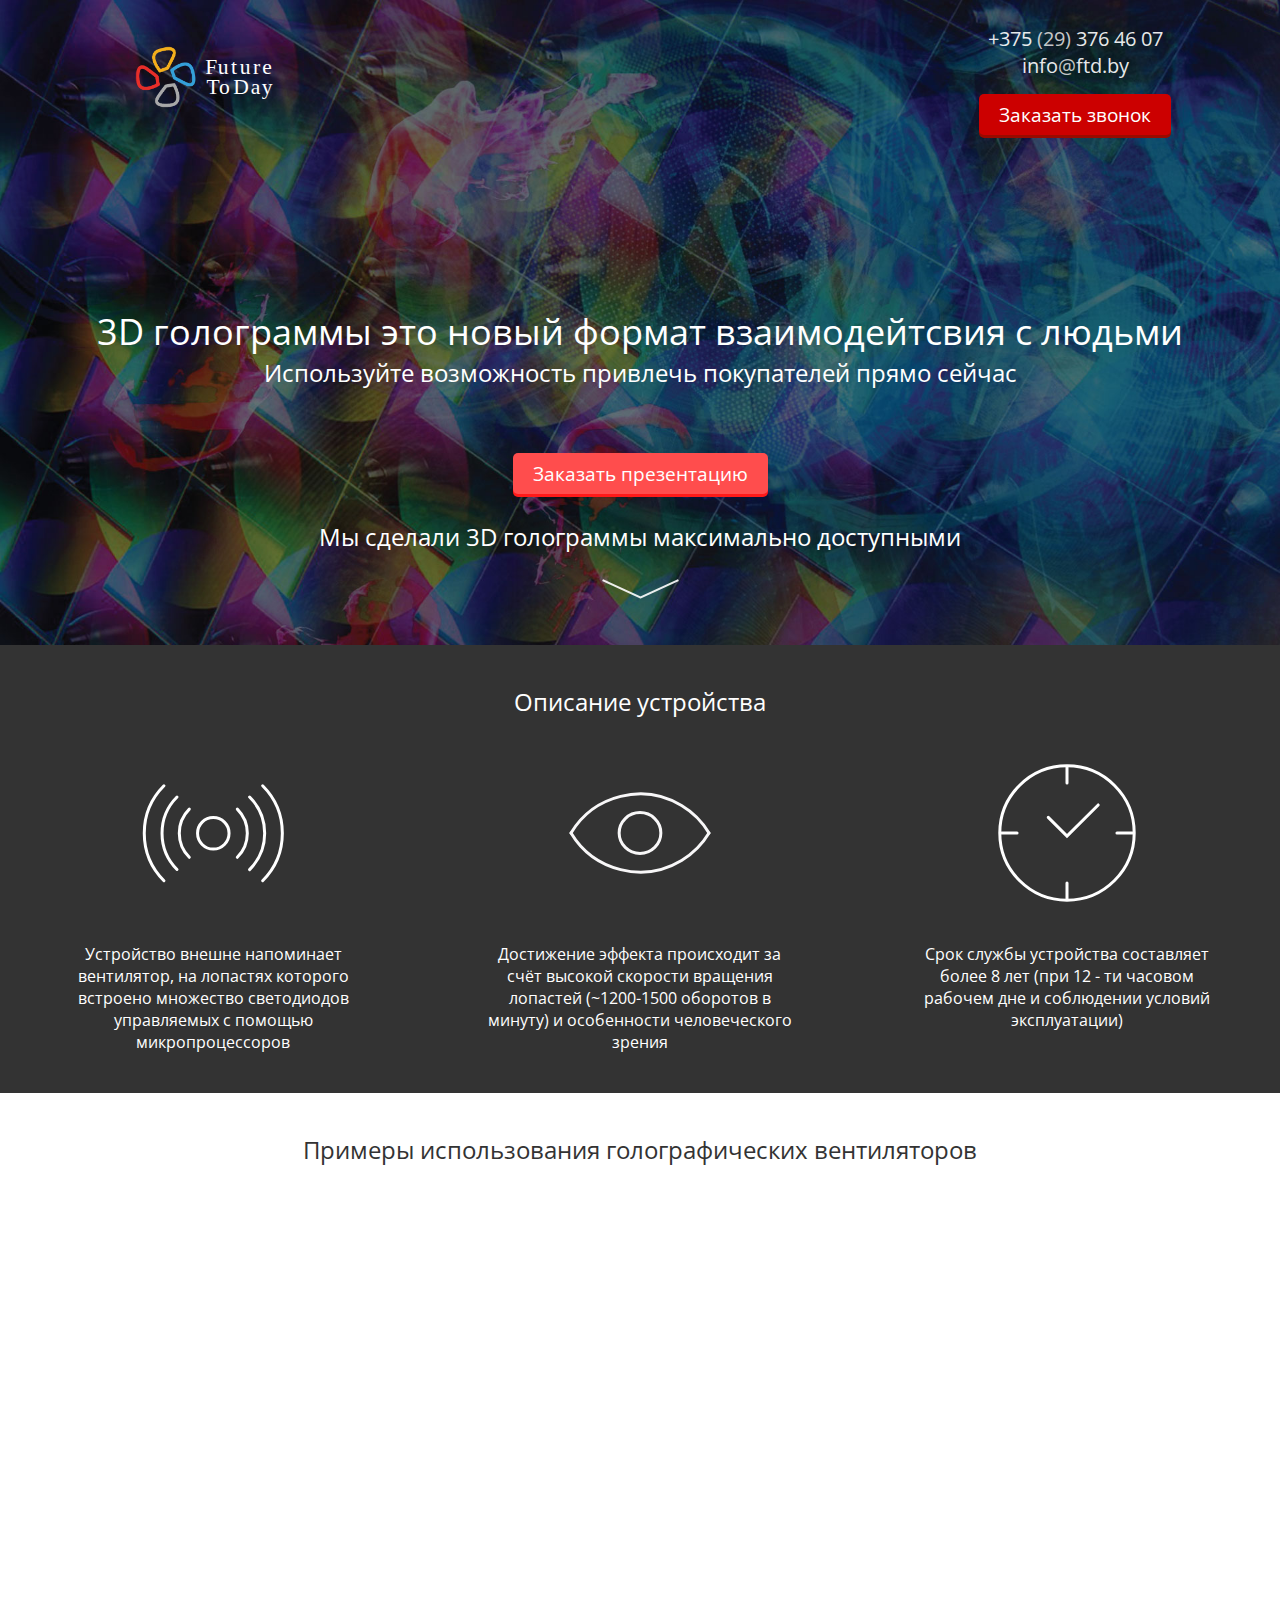
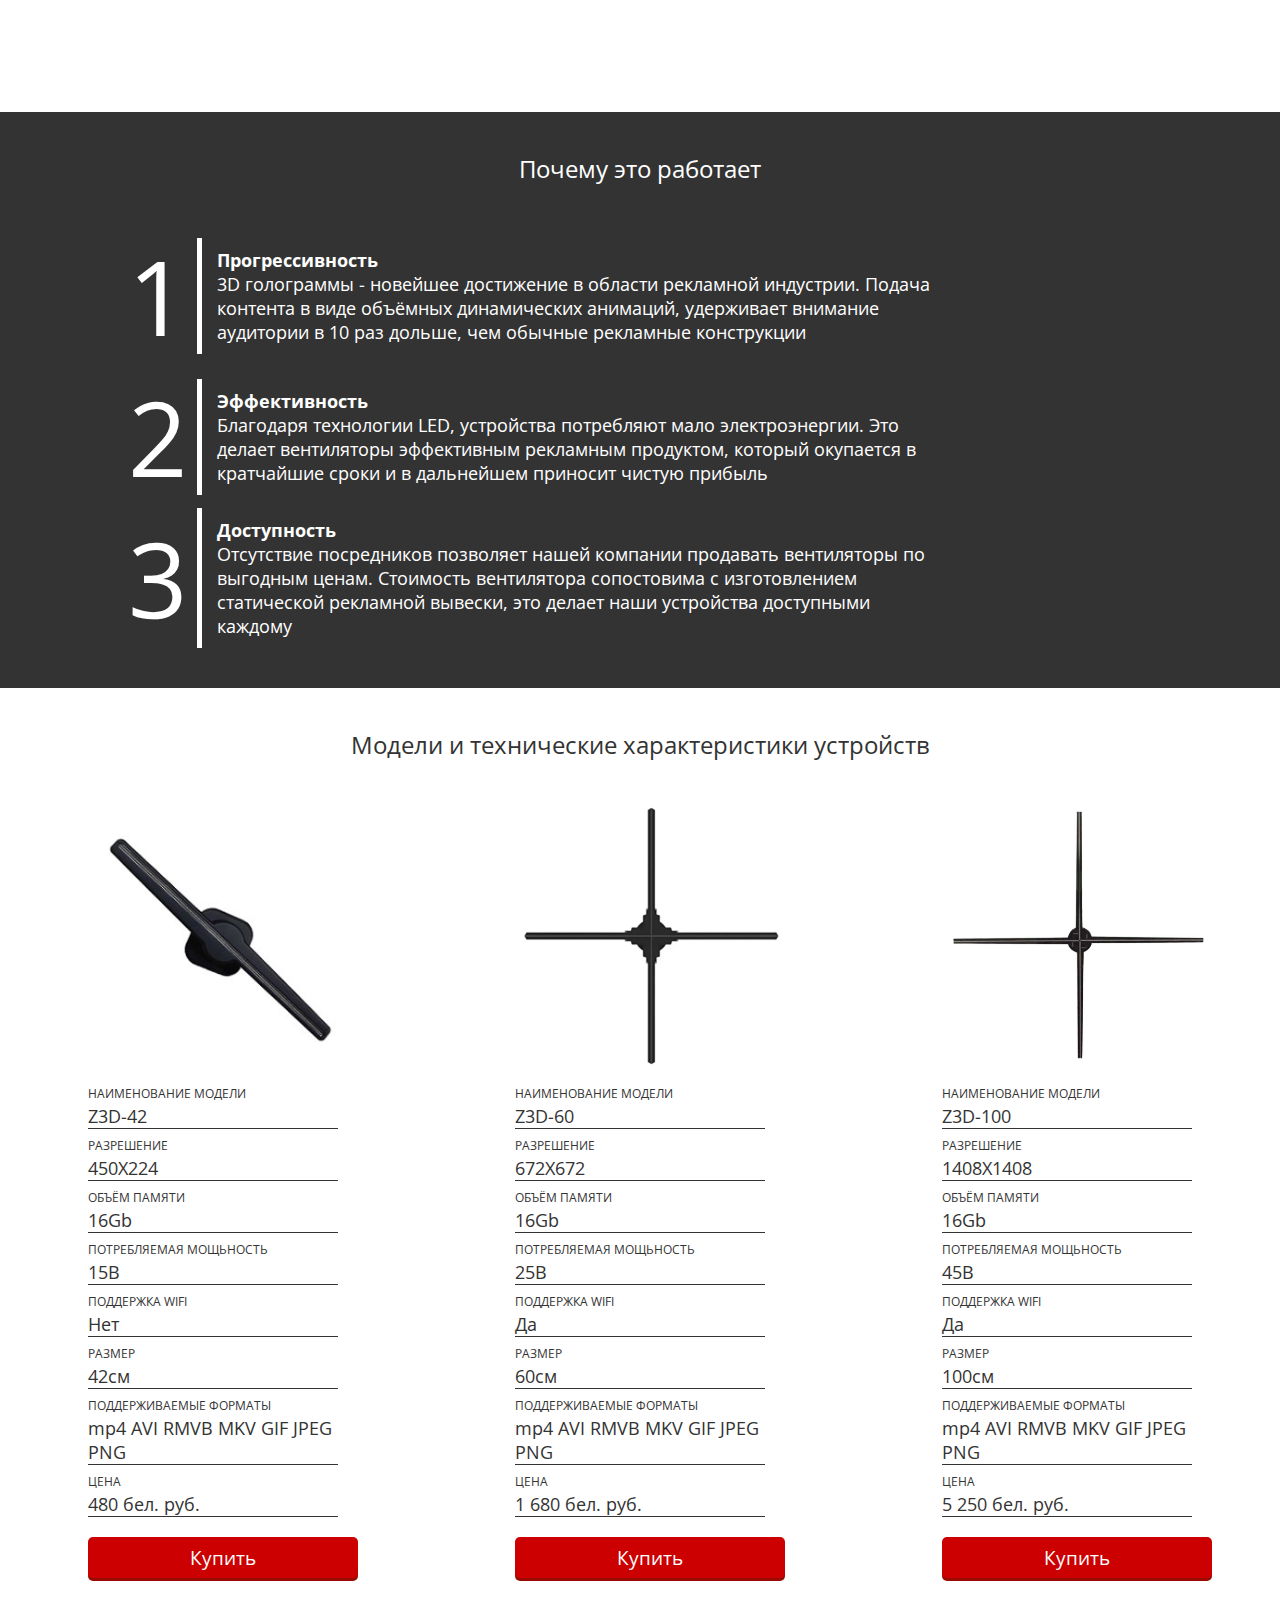
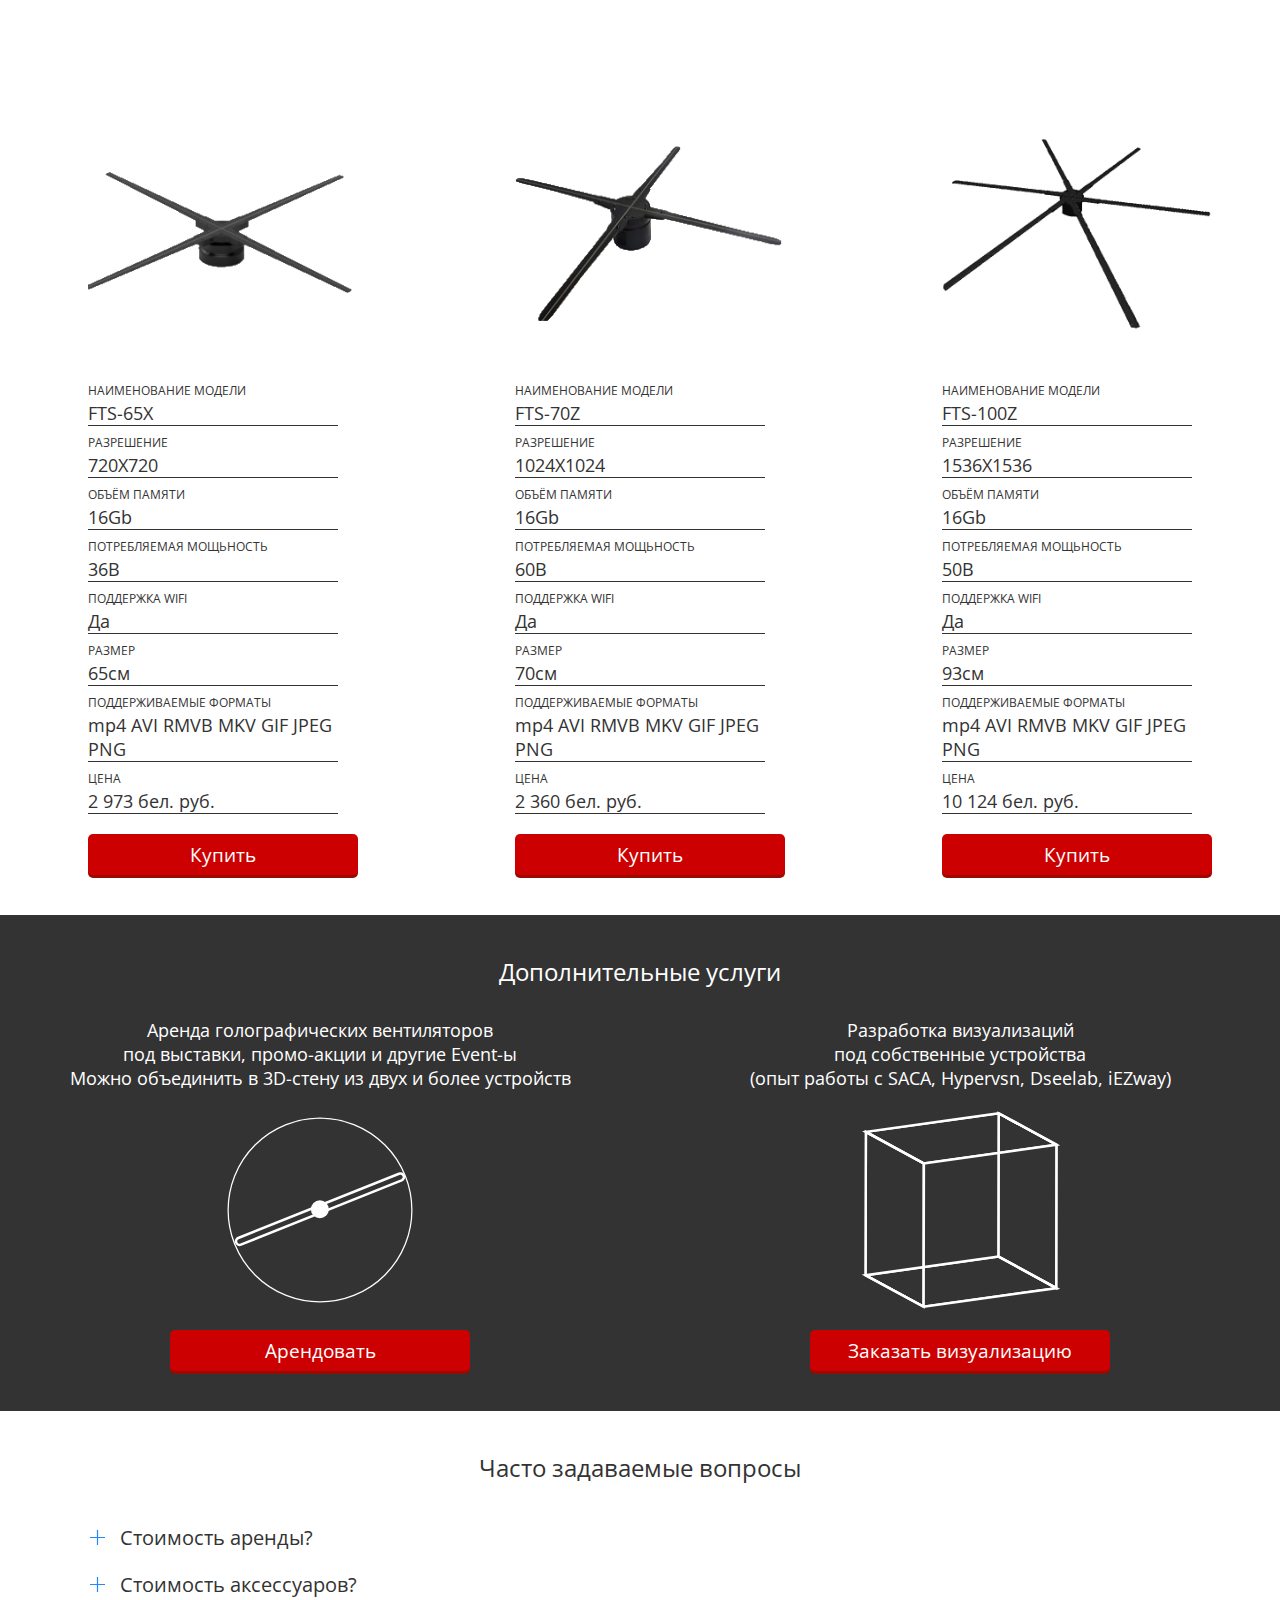
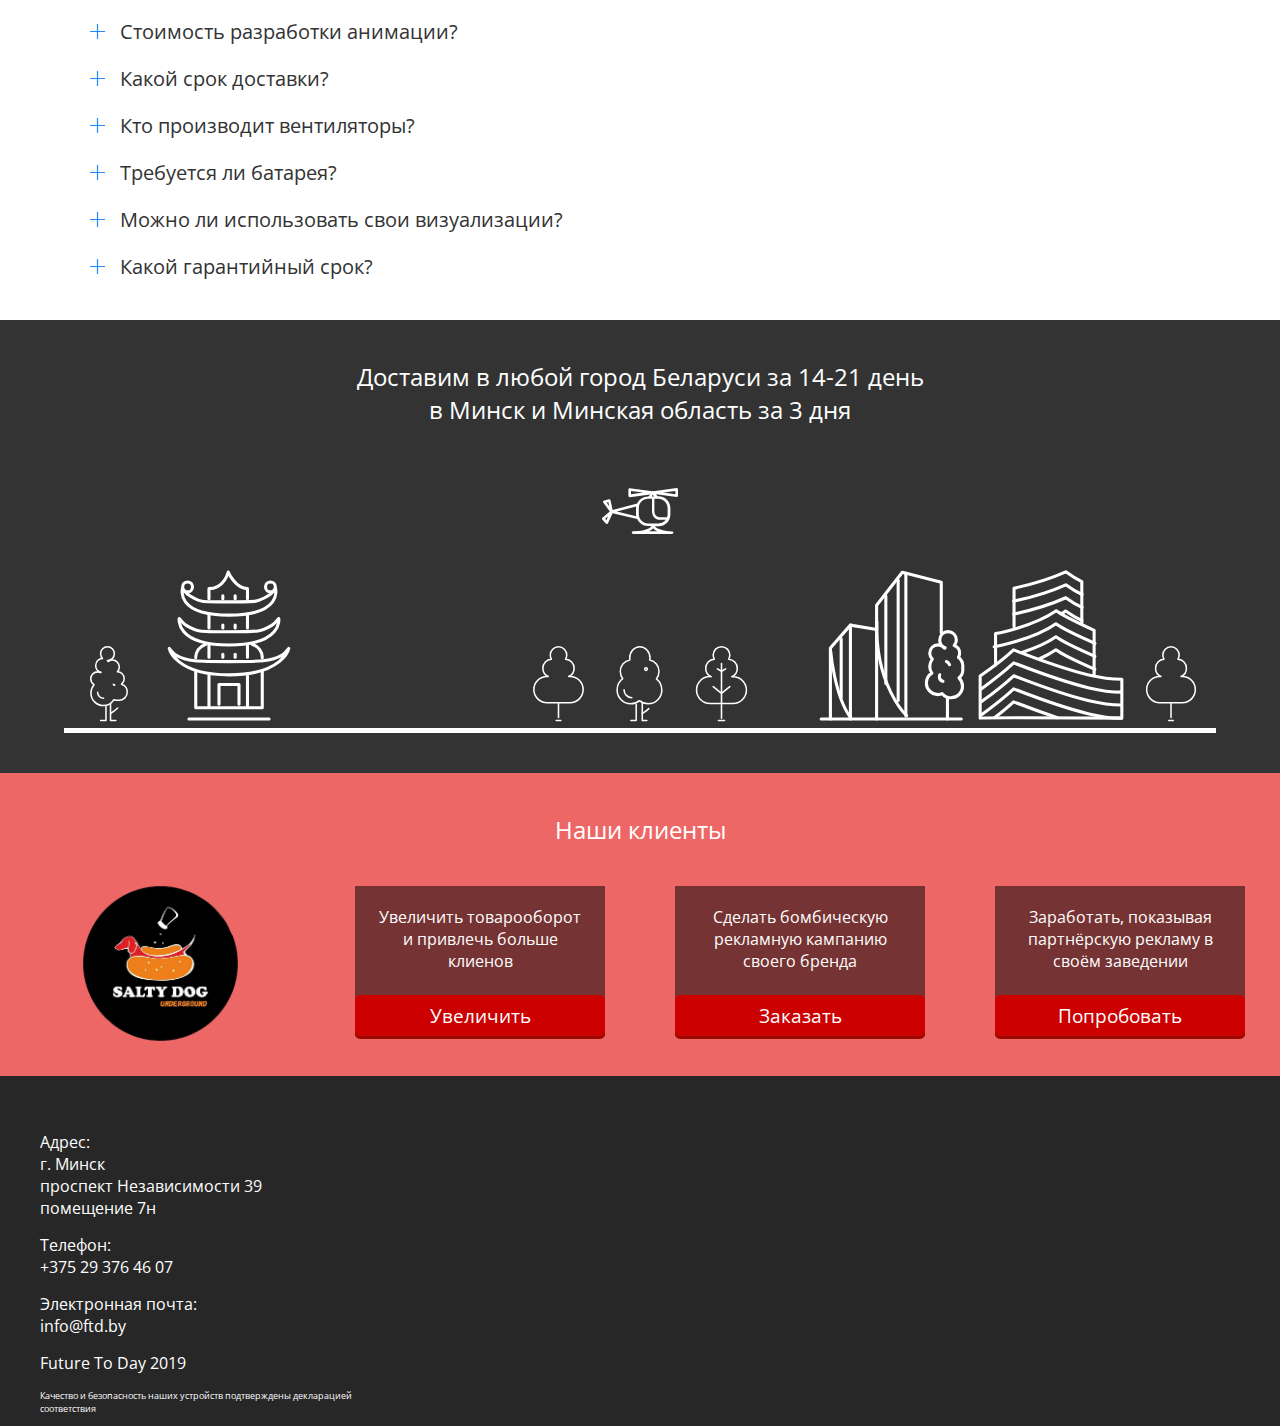
==== commit ee87279b: "4.11" ====
--- a/index.html
+++ b/index.html
@@ -57,8 +57,7 @@
         <div class="bg-image"></div>
         <div class="content-area">
             <div>
-                <h1><span>3D голограммы</span> <span>это новый формат</span> <span>взаимодейтсвия</span> с людьми</h1>
-                <h2>Наши устройства обладают сертификатами декларации соответствия качества РБ</h2>
+                <h1><span>3D голограммы</span> <span>это новый формат</span> <span>взаимодейтсвия</span> с людьми</h1>                
             </div>
             <div class="condition">
                 <h3>Используйте возможность привлечь покупателей прямо сейчас</h3>
@@ -275,7 +274,137 @@
                         <button class="ok-button trigger">Купить</button>
                     </div>
                 </div>
-            </div>
+            </div>            
+        </div>
+    </section>
+    <section class="product">
+        <div class="container">
+            <div class="item">
+                <div class="description">
+                    <div class="img-height">
+                        <img src="assets/img/fts65z.svg"></img>
+                    </div>
+                    <div>
+                        <span>Наименование модели</span>
+                        <p>FTS-65X</p>
+                    </div>
+                    <div>
+                        <span>Разрешение</span>
+                        <p>720X720</p>
+                    </div>
+                    <div>
+                        <span>Объём памяти</span>
+                        <p>16Gb</p>
+                    </div>
+                    <div class="only-for-desktop">
+                        <span>Потребляемая мощьность</span>
+                        <p>36В</p>
+                    </div>
+                    <div>
+                        <span>Поддержка WiFi</span>
+                        <p>Да</p>
+                    </div>
+                    <div>
+                        <span>Размер</span>
+                        <p>65см</p>
+                    </div>
+                    <div class="only-for-desktop">
+                        <span>Поддерживаемые форматы</span>
+                        <p>mp4 AVI RMVB MKV GIF JPEG PNG</p>
+                    </div>
+                    <div>
+                        <span>Цена</span>
+                        <p>2 973 бел. руб.</p>
+                    </div>
+                    <div>
+                        <button class="ok-button trigger">Купить</button>
+                    </div>
+                </div>
+            </div>
+            <div class="item">
+                <div class="description">
+                    <div class="img-height">
+                        <img src="assets/img/fts70z.svg"></img>
+                    </div>
+                    <div>
+                        <span>Наименование модели</span>
+                        <p>FTS-70Z</p>
+                    </div>
+                    <div>
+                        <span>Разрешение</span>
+                        <p>1024X1024</p>
+                    </div>
+                    <div>
+                        <span>Объём памяти</span>
+                        <p>16Gb</p>
+                    </div>
+                    <div class="only-for-desktop">
+                        <span>Потребляемая мощьность</span>
+                        <p>60В</p>
+                    </div>
+                    <div>
+                        <span>Поддержка WiFi</span>
+                        <p>Да</p>
+                    </div>
+                    <div>
+                        <span>Размер</span>
+                        <p>70см</p>
+                    </div>
+                    <div class="only-for-desktop">
+                        <span>Поддерживаемые форматы</span>
+                        <p>mp4 AVI RMVB MKV GIF JPEG PNG</p>
+                    </div>
+                    <div>
+                        <span>Цена</span>
+                        <p>2 360 бел. руб.</p>
+                    </div>
+                    <div>
+                        <button class="ok-button trigger">Купить</button>
+                    </div>
+                </div>
+            </div>  
+            <div class="item">
+                <div class="description">
+                    <div class="img-height">
+                        <img src="assets/img/tfs100.svg"></img>
+                    </div>
+                    <div>
+                        <span>Наименование модели</span>
+                        <p>FTS-100Z</p>
+                    </div>
+                    <div>
+                        <span>Разрешение</span>
+                        <p>1536X1536</p>
+                    </div>
+                    <div>
+                        <span>Объём памяти</span>
+                        <p>16Gb</p>
+                    </div>
+                    <div class="only-for-desktop">
+                        <span>Потребляемая мощьность</span>
+                        <p>50В</p>
+                    </div>
+                    <div>
+                        <span>Поддержка WiFi</span>
+                        <p>Да</p>
+                    </div>
+                    <div>
+                        <span>Размер</span>
+                        <p>93см</p>
+                    </div>
+                    <div class="only-for-desktop">
+                        <span>Поддерживаемые форматы</span>
+                        <p>mp4 AVI RMVB MKV GIF JPEG PNG</p>
+                    </div>
+                    <div>
+                        <span>Цена</span>
+                        <p>10 124 бел. руб.</p>
+                    </div>
+                    <div>
+                        <button class="ok-button trigger">Купить</button>
+                    </div>
+                </div>
+            </div>  
         </div>
     </section>
     <section class="service">
@@ -484,6 +613,9 @@
                     </div>
                     <div>
                         <p>Future To Day 2019</p>
+                    </div>
+                    <div>
+                        <p class="devices">Качество и безопасность наших устройств подтверждены декларацией соответствия</p>
                     </div>
                 </div>
             </div>
--- a/assets/css/styles.css
+++ b/assets/css/styles.css
@@ -226,7 +226,7 @@
     }
 
     header .item img {
-        width: 37.33vw
+        width: 37.33vw        
     }
 
     header .item .phone {
@@ -634,6 +634,16 @@
     color: #fff
 }
 
+.product .container .item .description .img-height {
+    text-align: center;    
+    width: 100%;
+    
+}
+.product .container .item .description .img-height img {   
+    height: 270px;
+    width: 270px;
+}
+
 @media (min-width:1200px) {
     .product {
         padding: 40px 0 40px;
@@ -706,6 +716,10 @@
     .product .container .item .description button {
         width: 27vw
     }
+    .product .container .item .description .img-height img {   
+        width: 27vw;
+        height: 27vw;
+    }
 }
 
 @media (max-width:480px) {
@@ -740,6 +754,9 @@
 
     .product .container .item .description img,
     .product .container .item .description button {
+        width: 100%;
+    }
+    .product .container .item .description .img-height {   
         width: 100%;
     }
 
@@ -1283,6 +1300,9 @@
 .footer .container .item .contact {
     margin: auto
 }
+.footer .container .item .contact .devices {
+    font-size: 9px;
+}
 
 @media (min-width:1200px) {
     .footer .container .item:first-child {
@@ -1304,7 +1324,7 @@
     }
 
     .footer .container .item #map {
-        padding-top: 10px;
+        padding-top: 23px;
         width: 65vw;
         height: 350px
     }
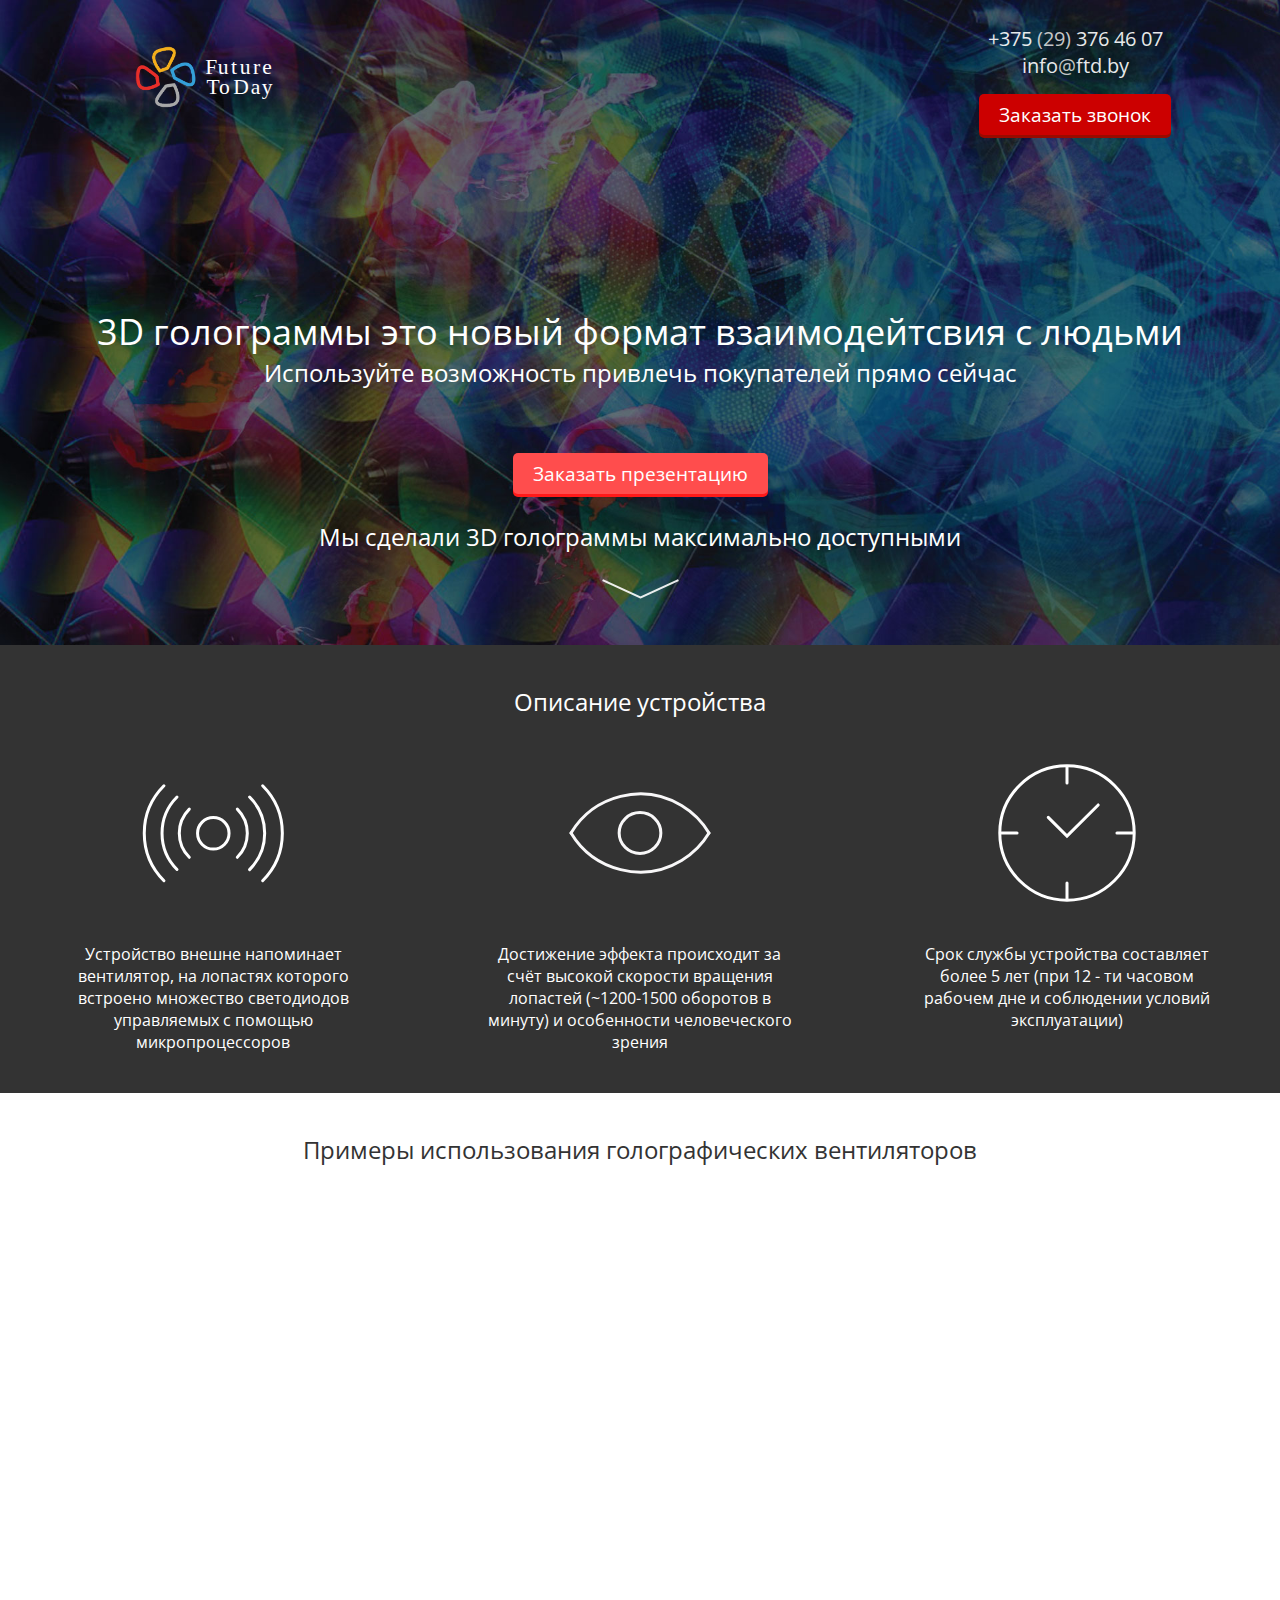
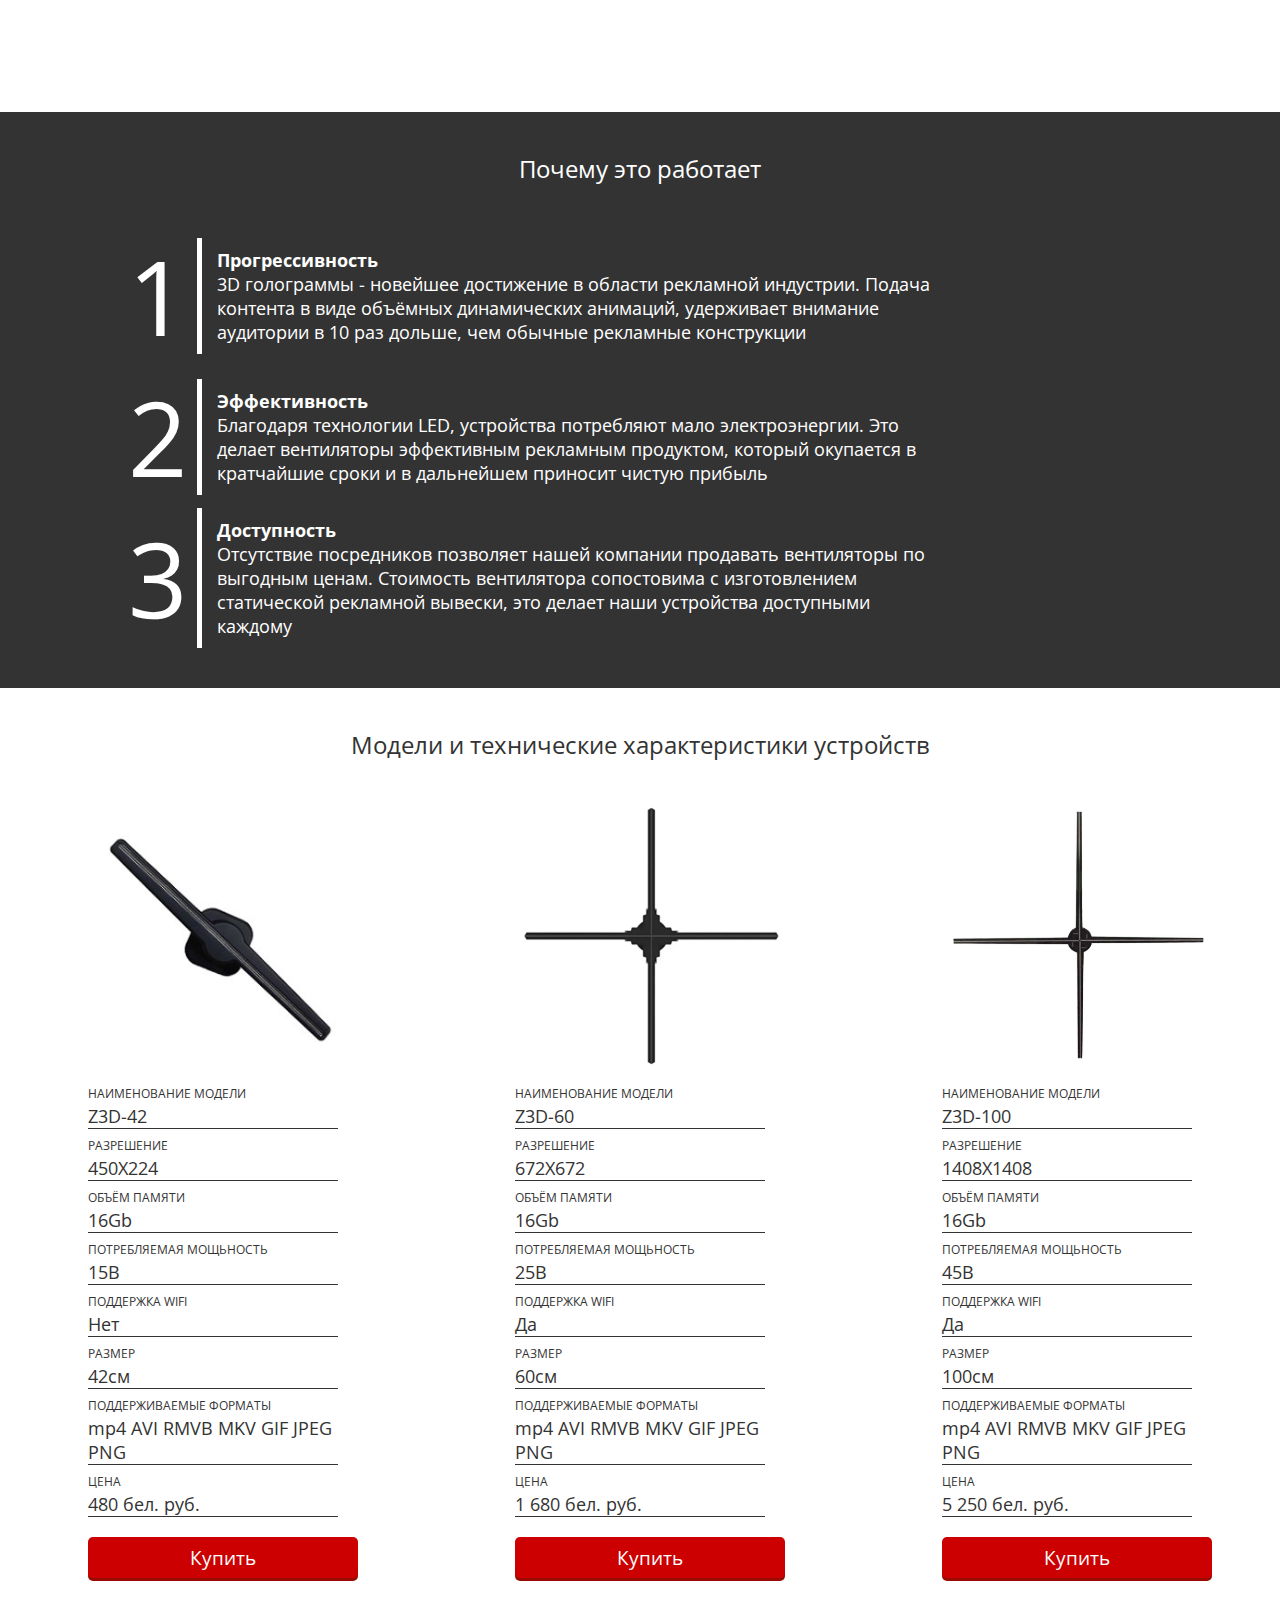
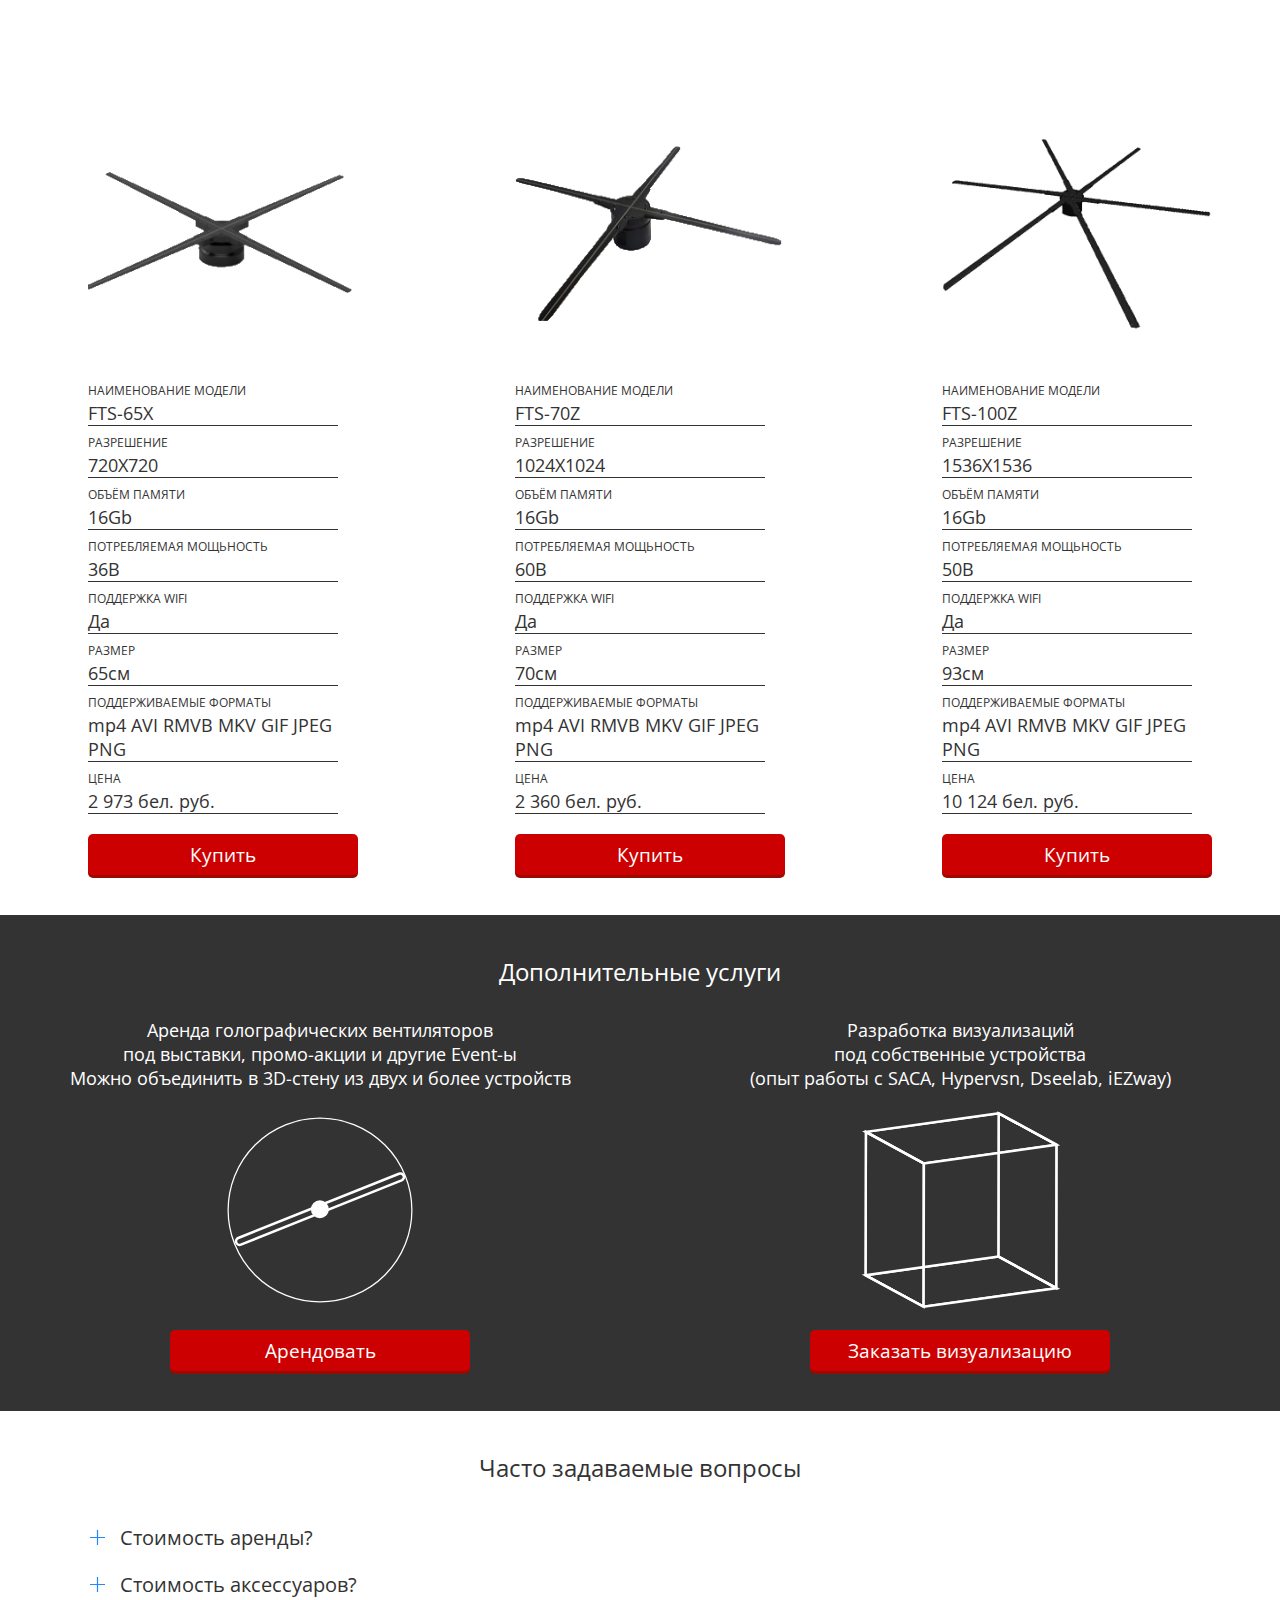
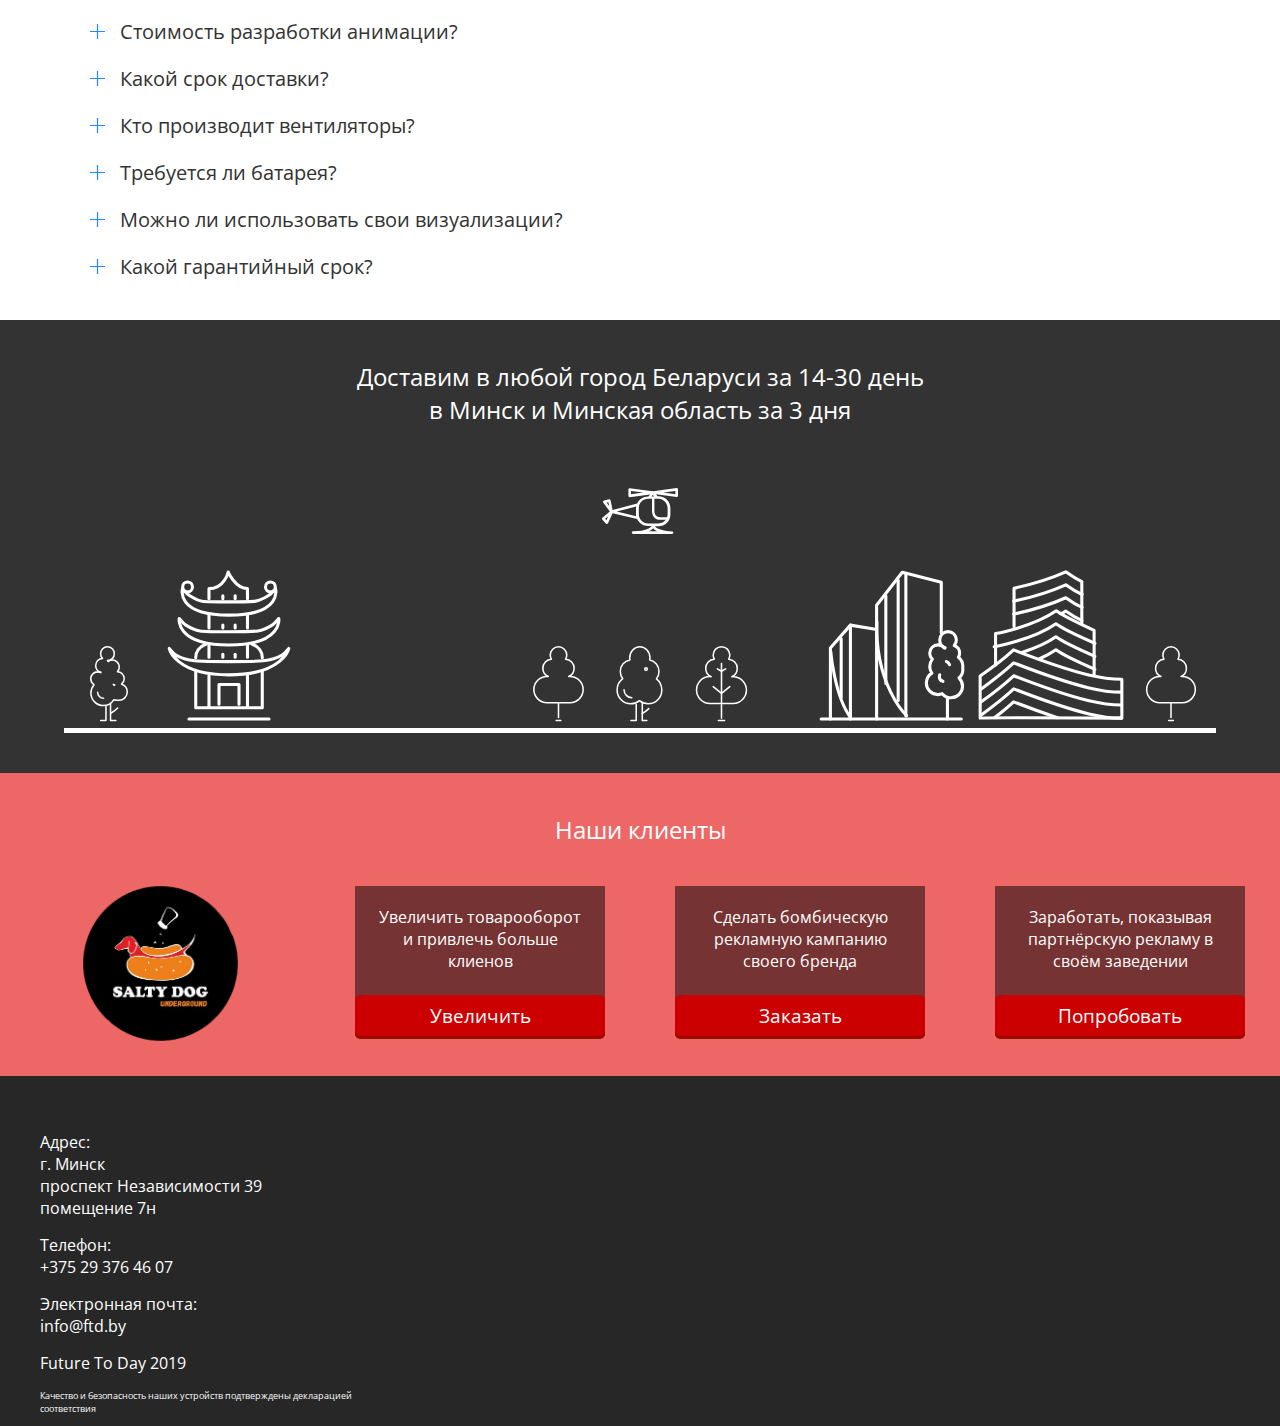
==== commit f05e951c: "5.11" ====
--- a/index.html
+++ b/index.html
@@ -93,8 +93,8 @@
             <div class="item">
                 <img src="assets/img/icon_clock.svg"></img>
                 <p>
-                    Срок службы устройства составляет <br> более 8 лет (при 12 - ти часовом рабочем дне и соблюдении
-                    условий эксплуатации)
+                    Срок службы устройства составляет <br> более 5 лет (при 12 - ти часовом рабочем дне и соблюдении
+                    условий эксплуатации)                    
                 </p>
             </div>
         </div>
@@ -435,8 +435,8 @@
                     <img id="plus" src="assets/img/plus.svg"></img>
                     <div class="title">Стоимость аренды?</div>
                 </div>
-                <div class="answer passive">Голографический вентилятор 42 см. - 45 бел. руб. сутки
-                    <br>Голографический вентилятор 60 см. - 60 бел. руб. сутки
+                <div class="answer passive">Голографический вентилятор 42 см. - 62 бел. руб. сутки
+                    <br>Голографический вентилятор 60 см. - 95 бел. руб. сутки
                     <br>Голографический вентилятор 100 см. - 200 бел. руб. сутки
                     <br>Заказ от 7 дней 15% скидка
                 </div>
@@ -474,7 +474,7 @@
                     <img id="plus" src="assets/img/plus.svg"></img>
                     <div class="title">Какой срок доставки?</div>
                 </div>
-                <div class="answer passive">Максимальный срок доставки вентиляторов составляет две недели</div>
+                <div class="answer passive">Максимальный срок доставки вентиляторов составляет от 14 до 30 дней</div>
             </div>
             <div class="item">
                 <div class="question-wrapper">
@@ -538,7 +538,7 @@
         </div>
     </section>
     <section class="delivery">
-        <h3>Доставим <span>в любой город Беларуси </span>за 14-21 день<br>в Минск и Минская область за 3 дня</h3>
+        <h3>Доставим <span>в любой город Беларуси </span>за 14-30 день<br>в Минск и Минская область за 3 дня</h3>
         <div class="container">
             <div class="sub-container">
                 <div class="item">
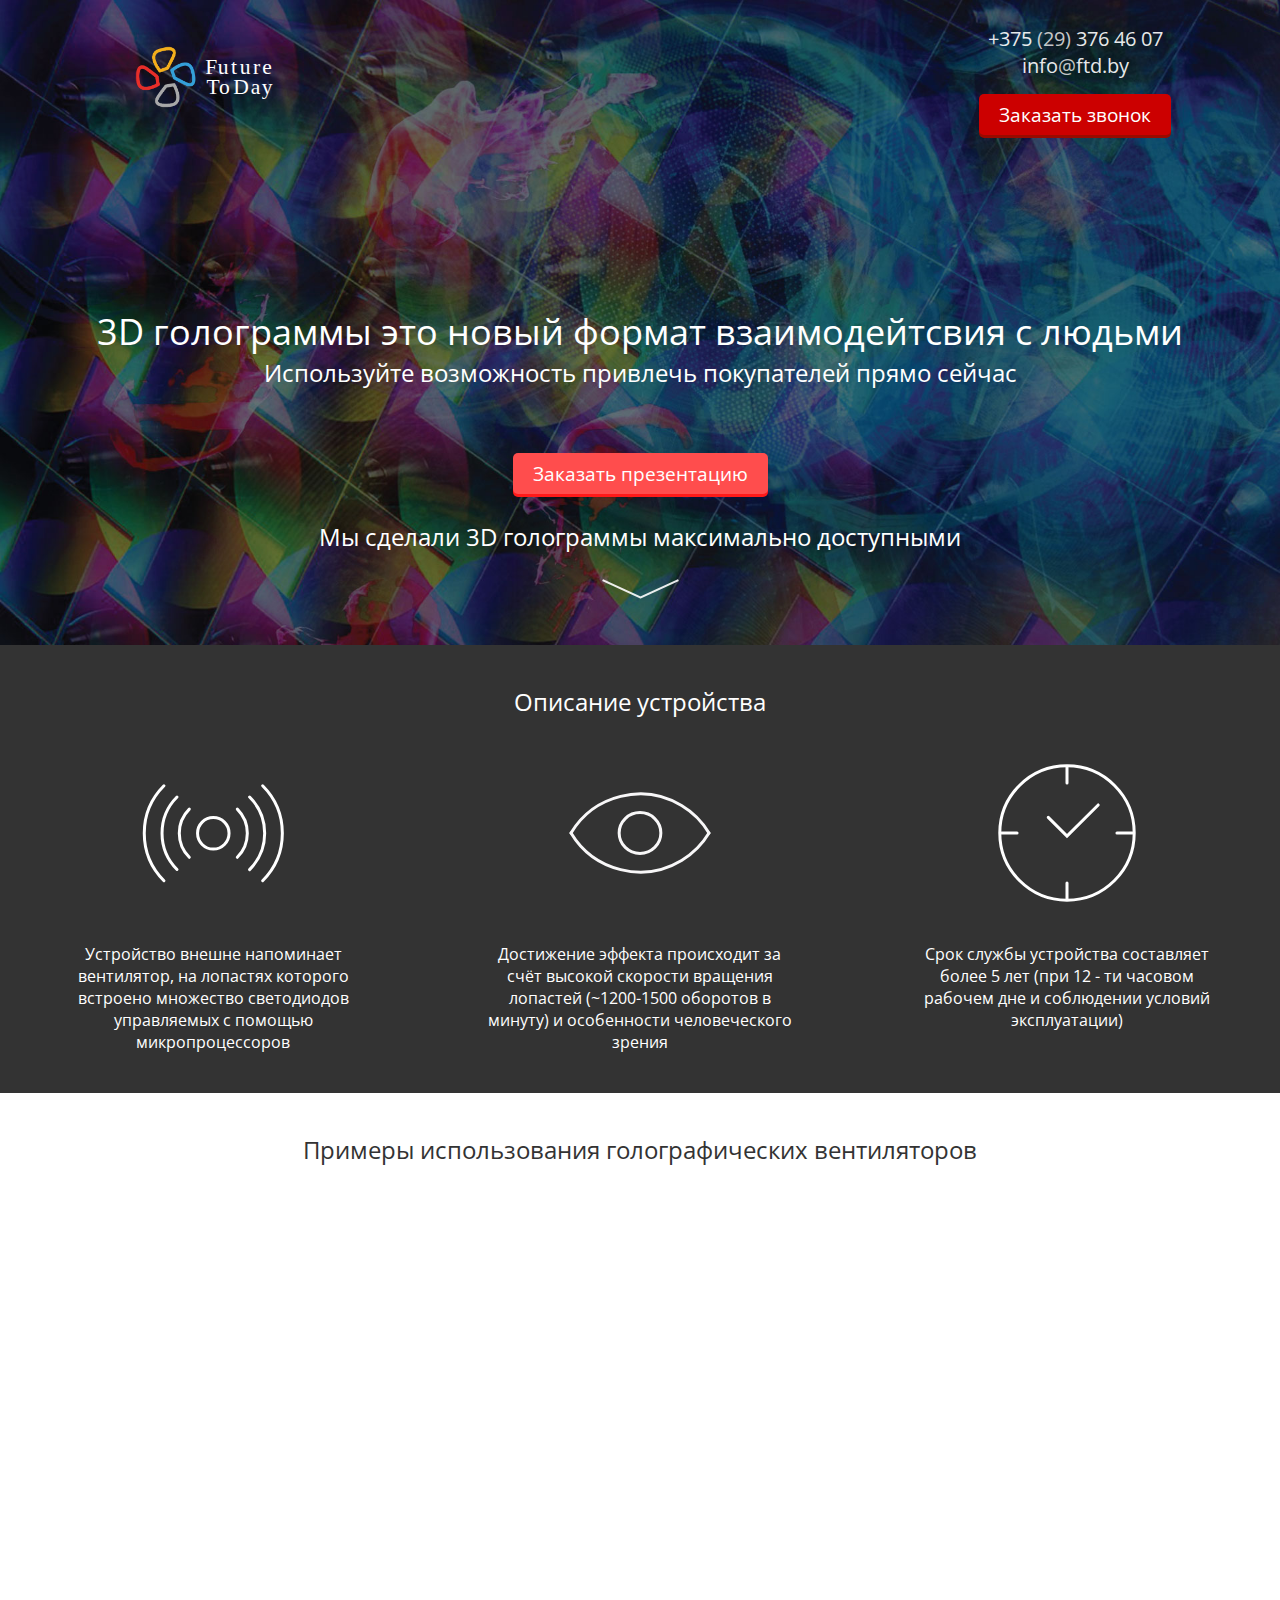
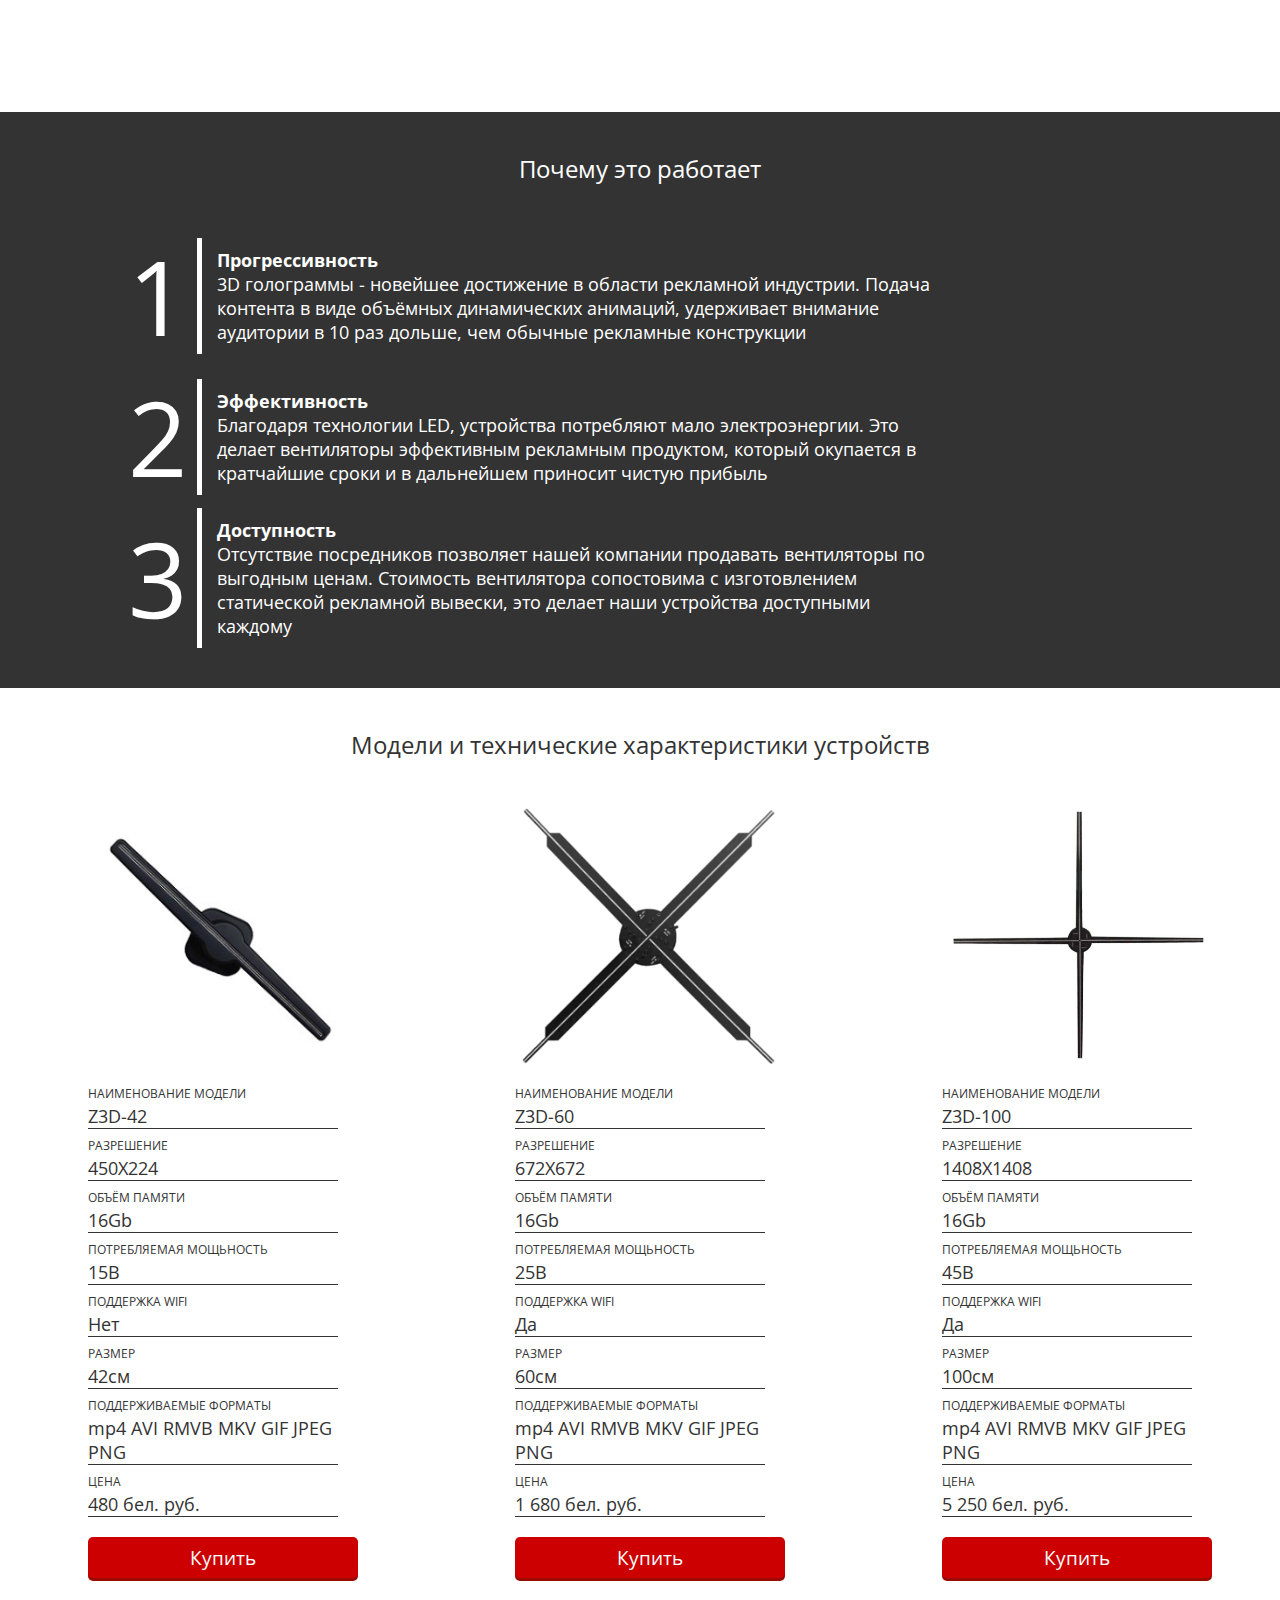
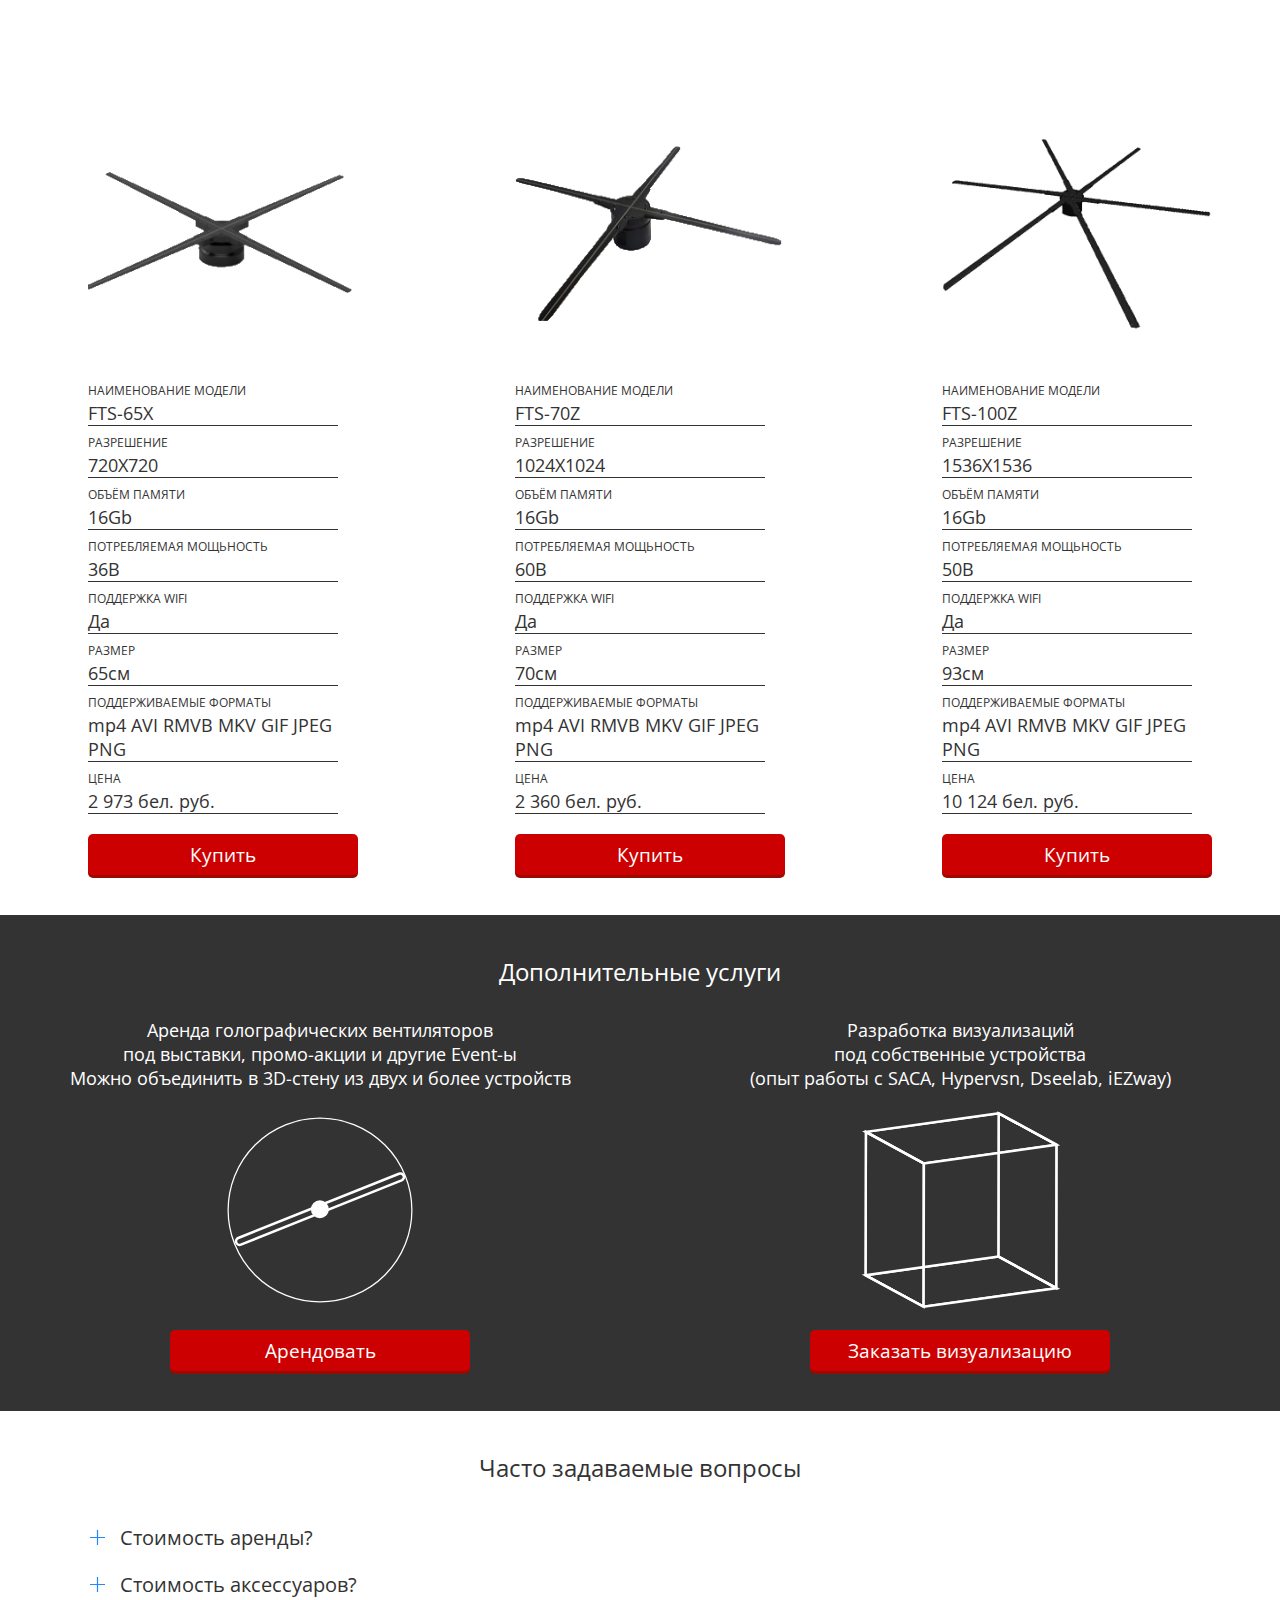
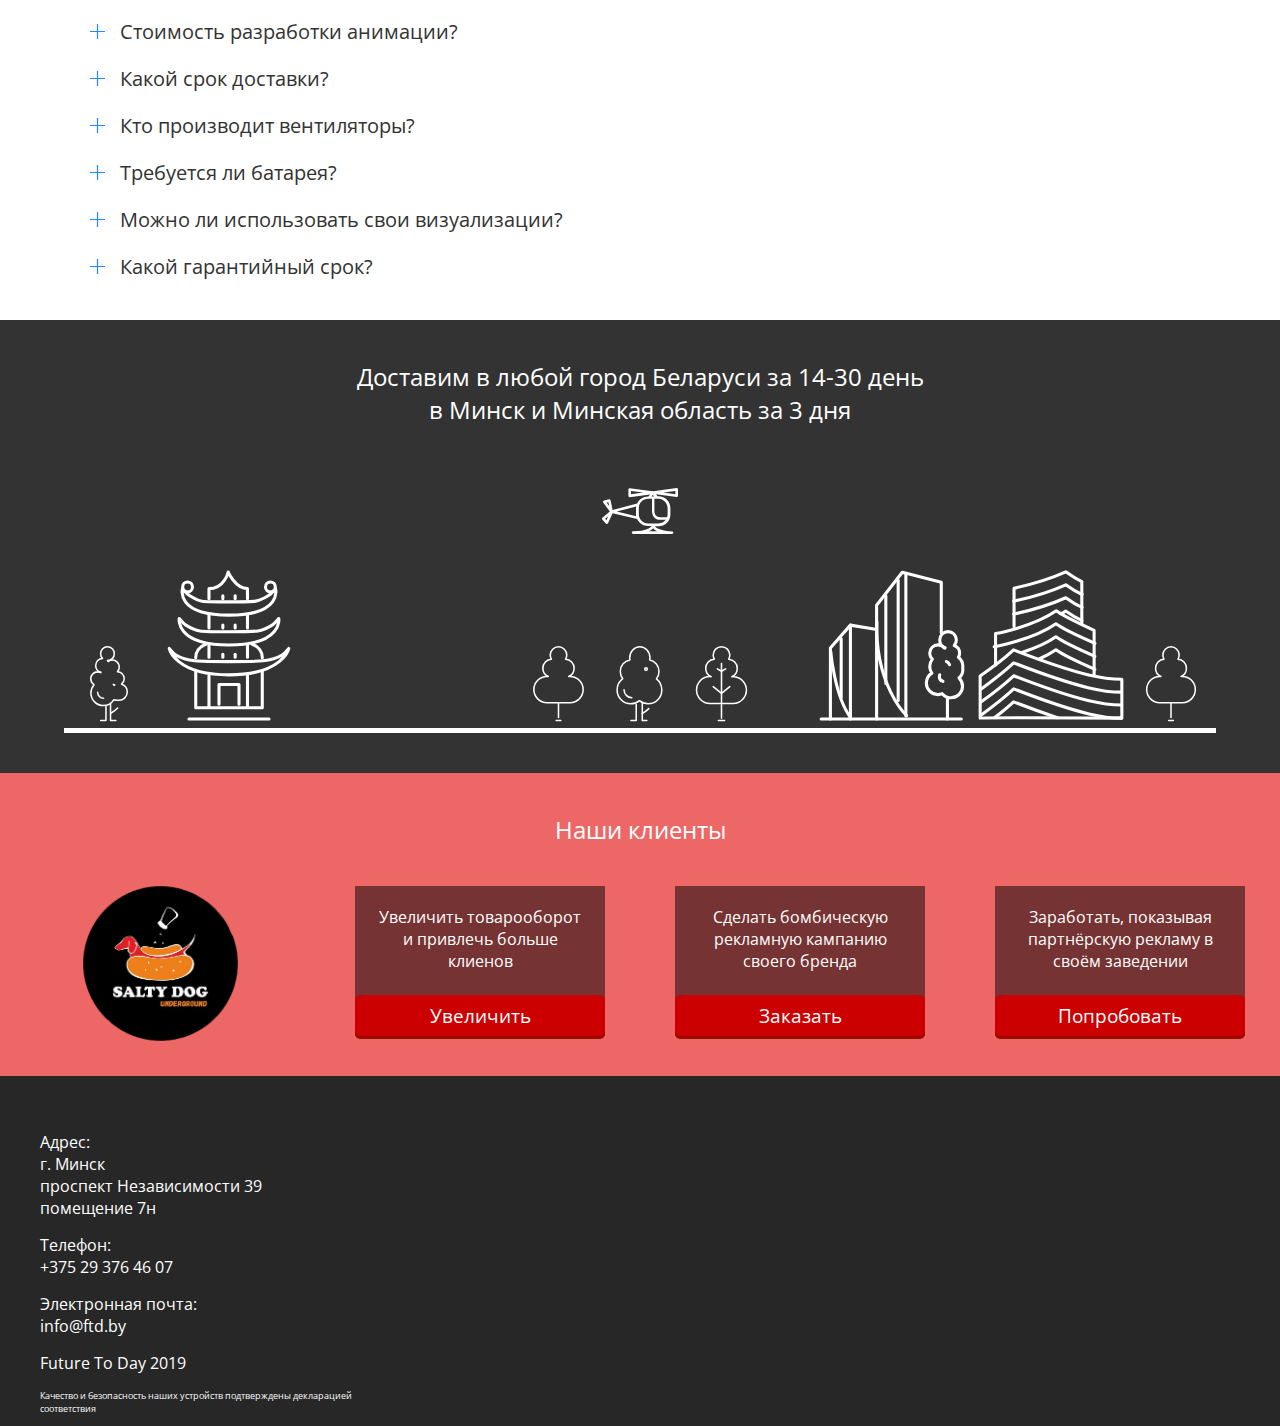
==== commit 0e57cf9b: "13.11" ====
--- a/index.html
+++ b/index.html
@@ -194,7 +194,7 @@
             <div class="item">
                 <div class="description">
                     <div>
-                        <img src="assets/img/device_1600_724i.png"></img>
+                        <img src="assets/img/fts55.svg"></img>
                     </div>
                     <div>
                         <span>Наименование модели</span>
@@ -529,7 +529,7 @@
                                 this.childNodes[j].classList.toggle("passive");
                                 break;
                             }
-                        }
+                        }                                                                                                          
 
                         this.nextElementSibling.classList.toggle("active");
                     });
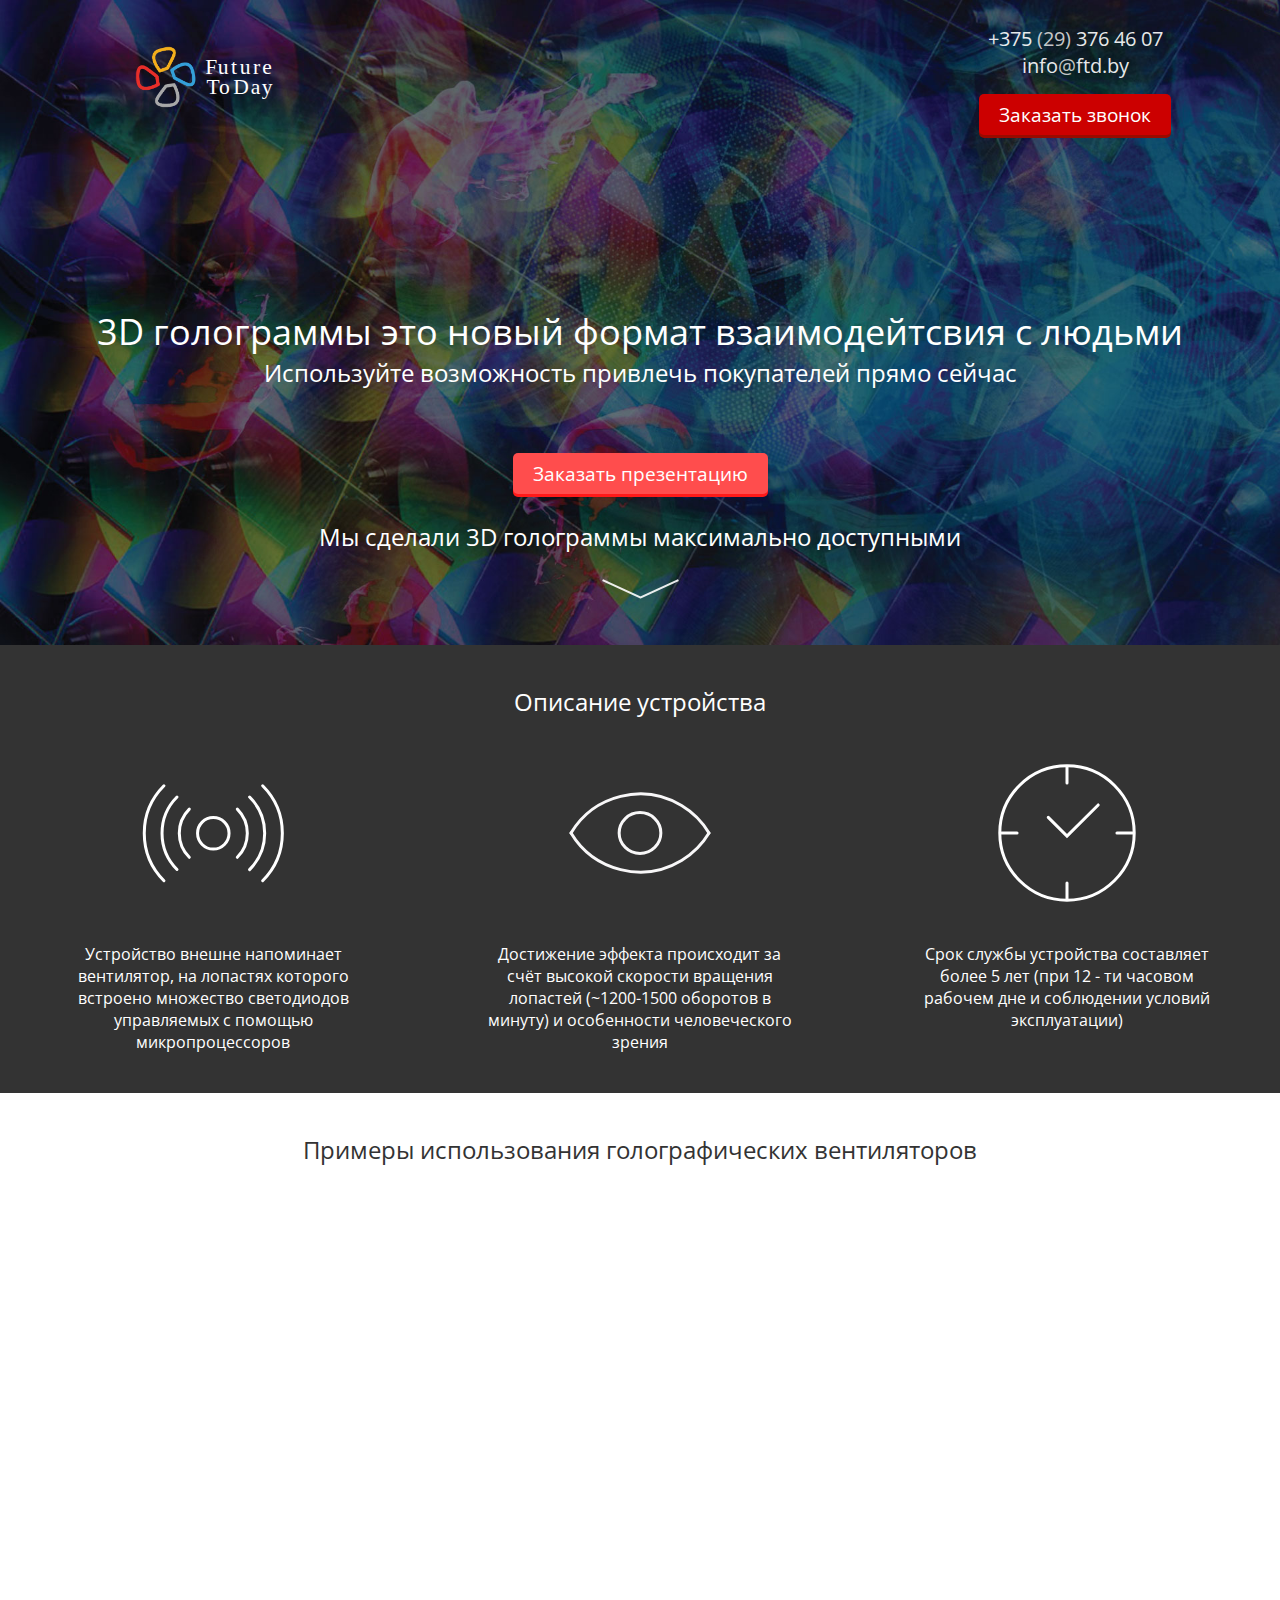
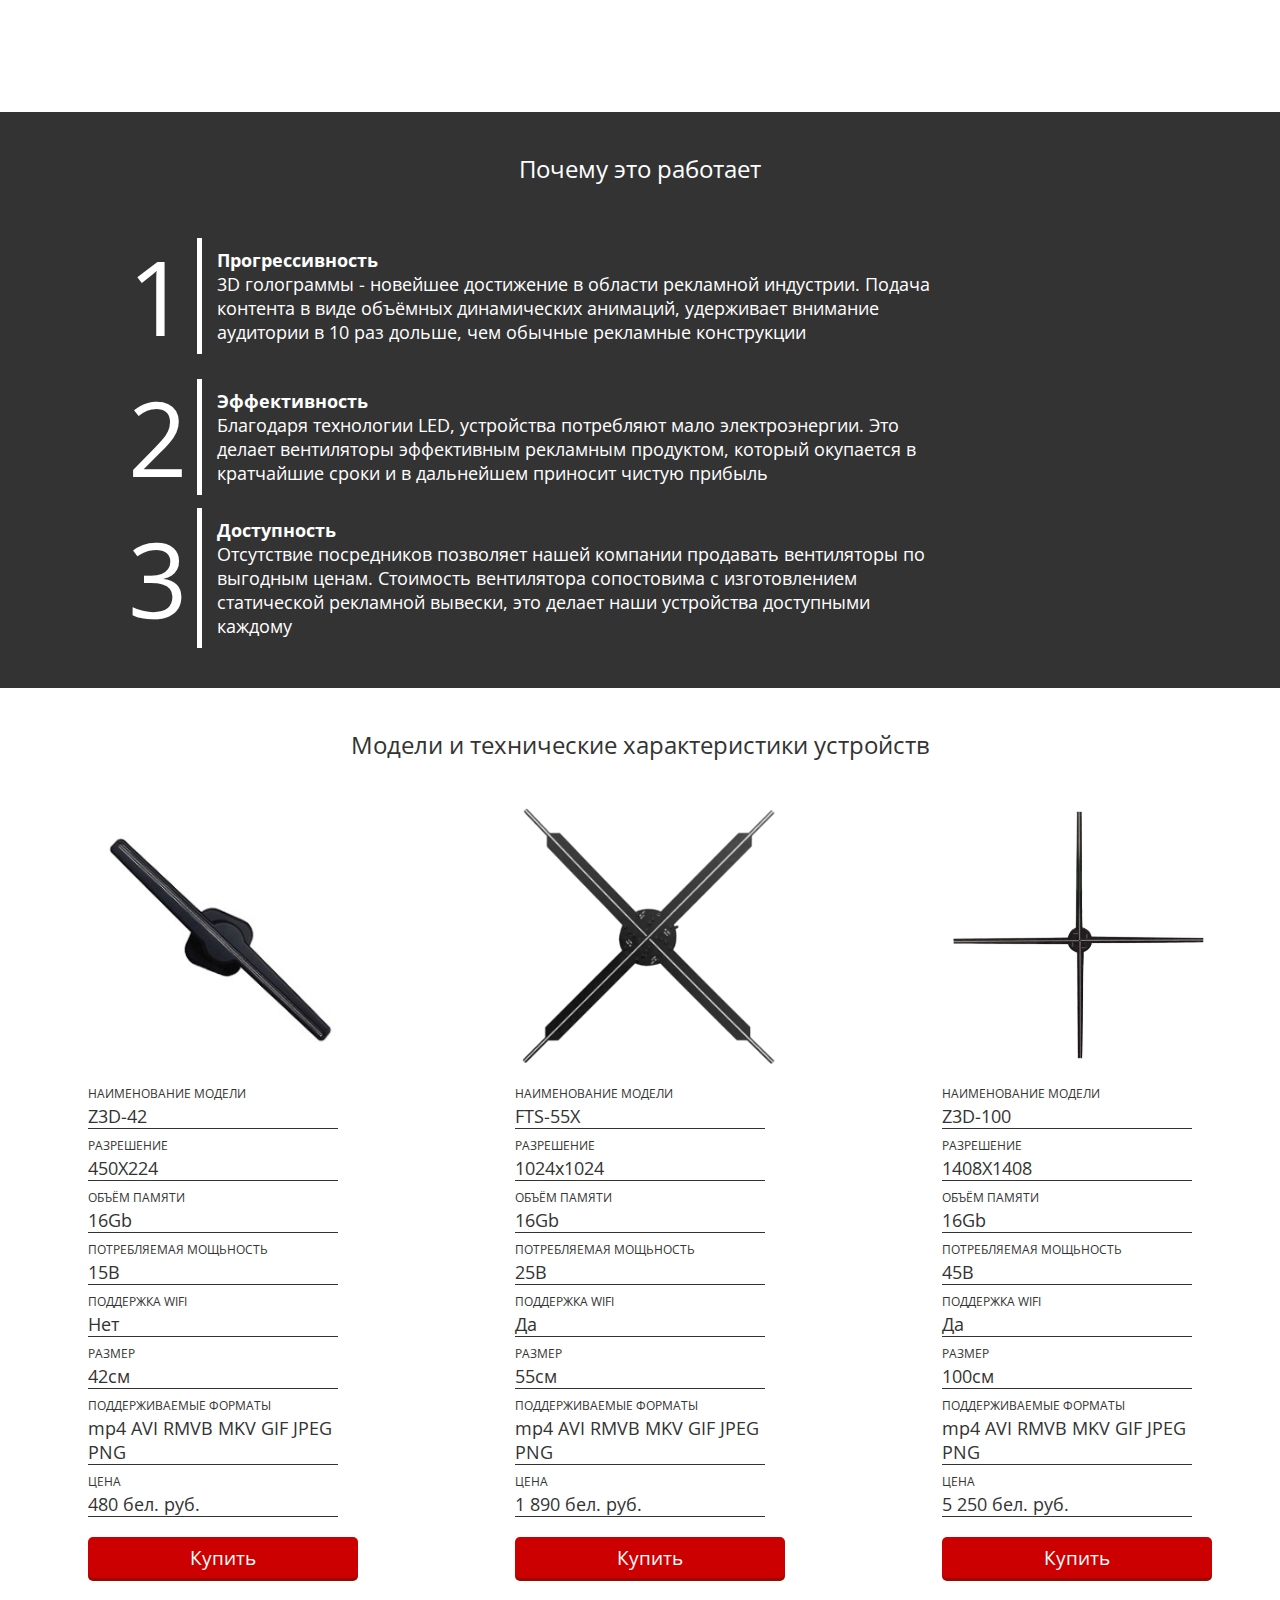
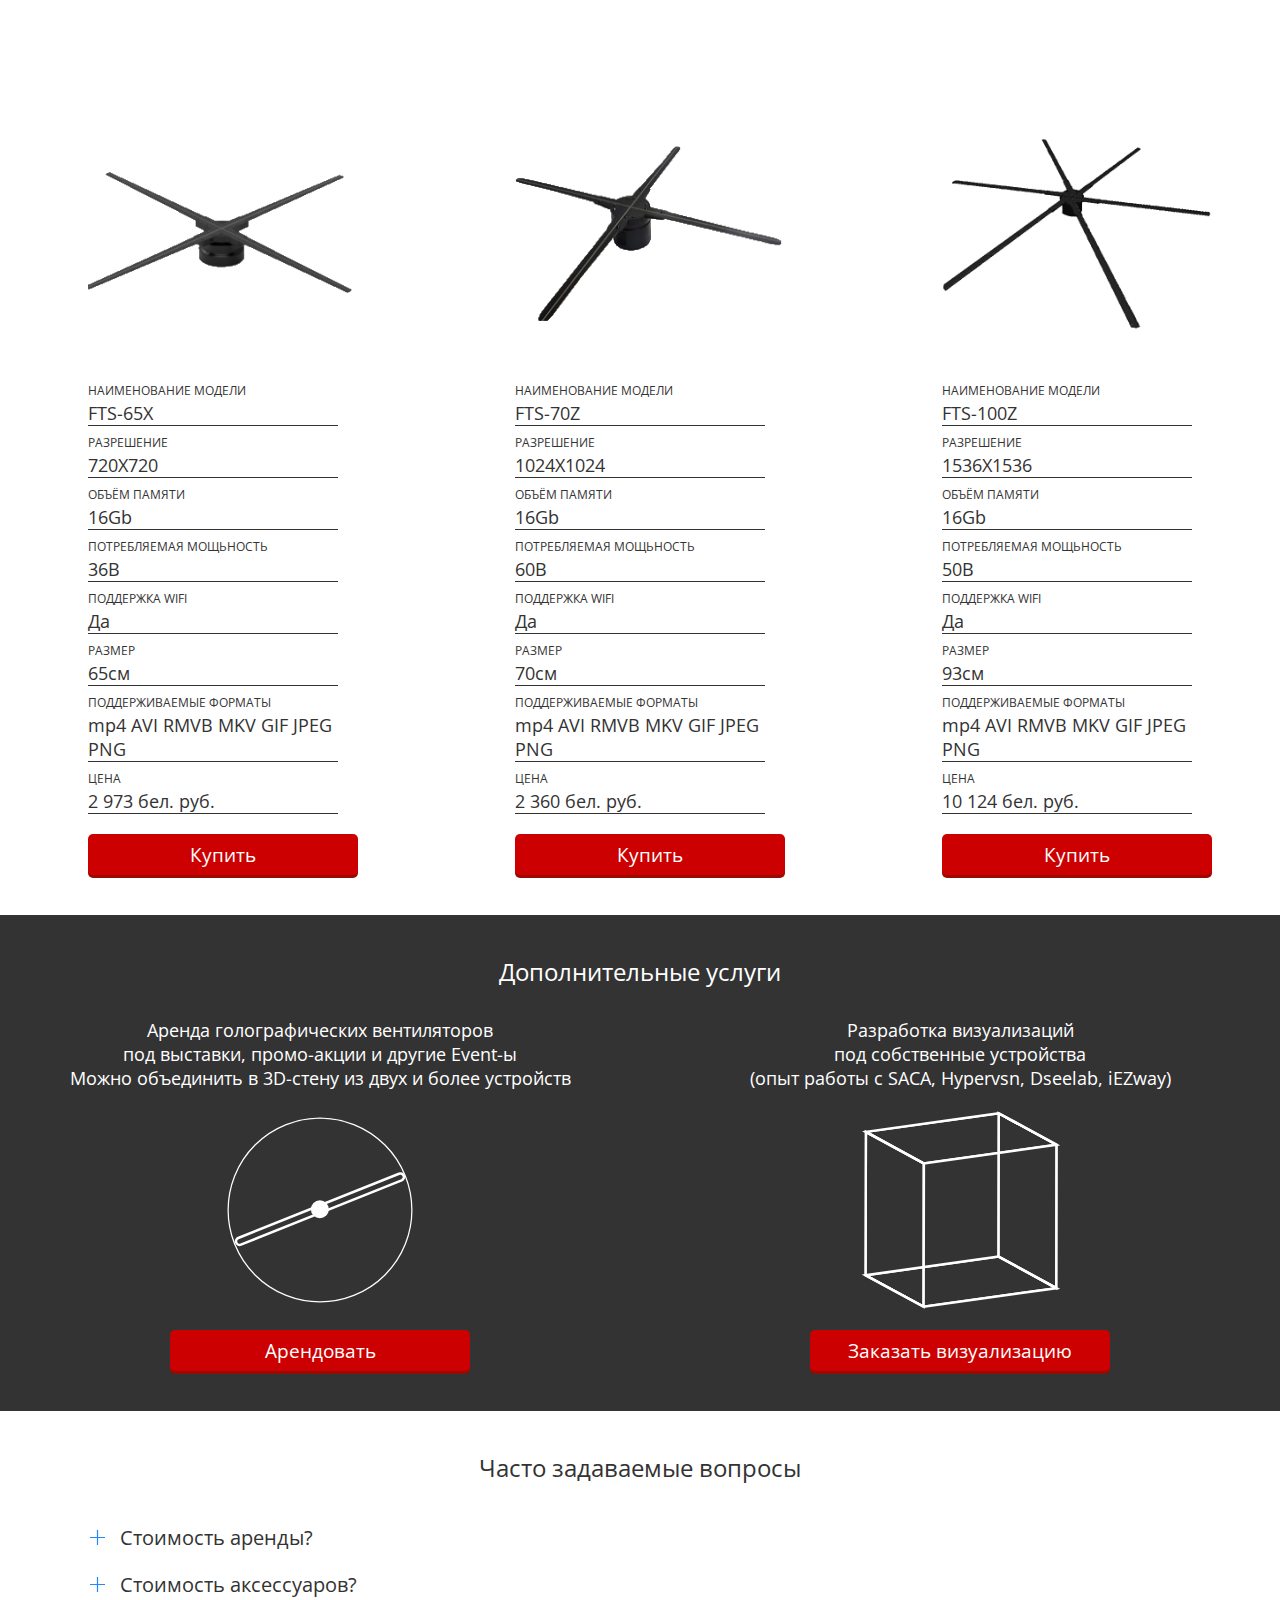
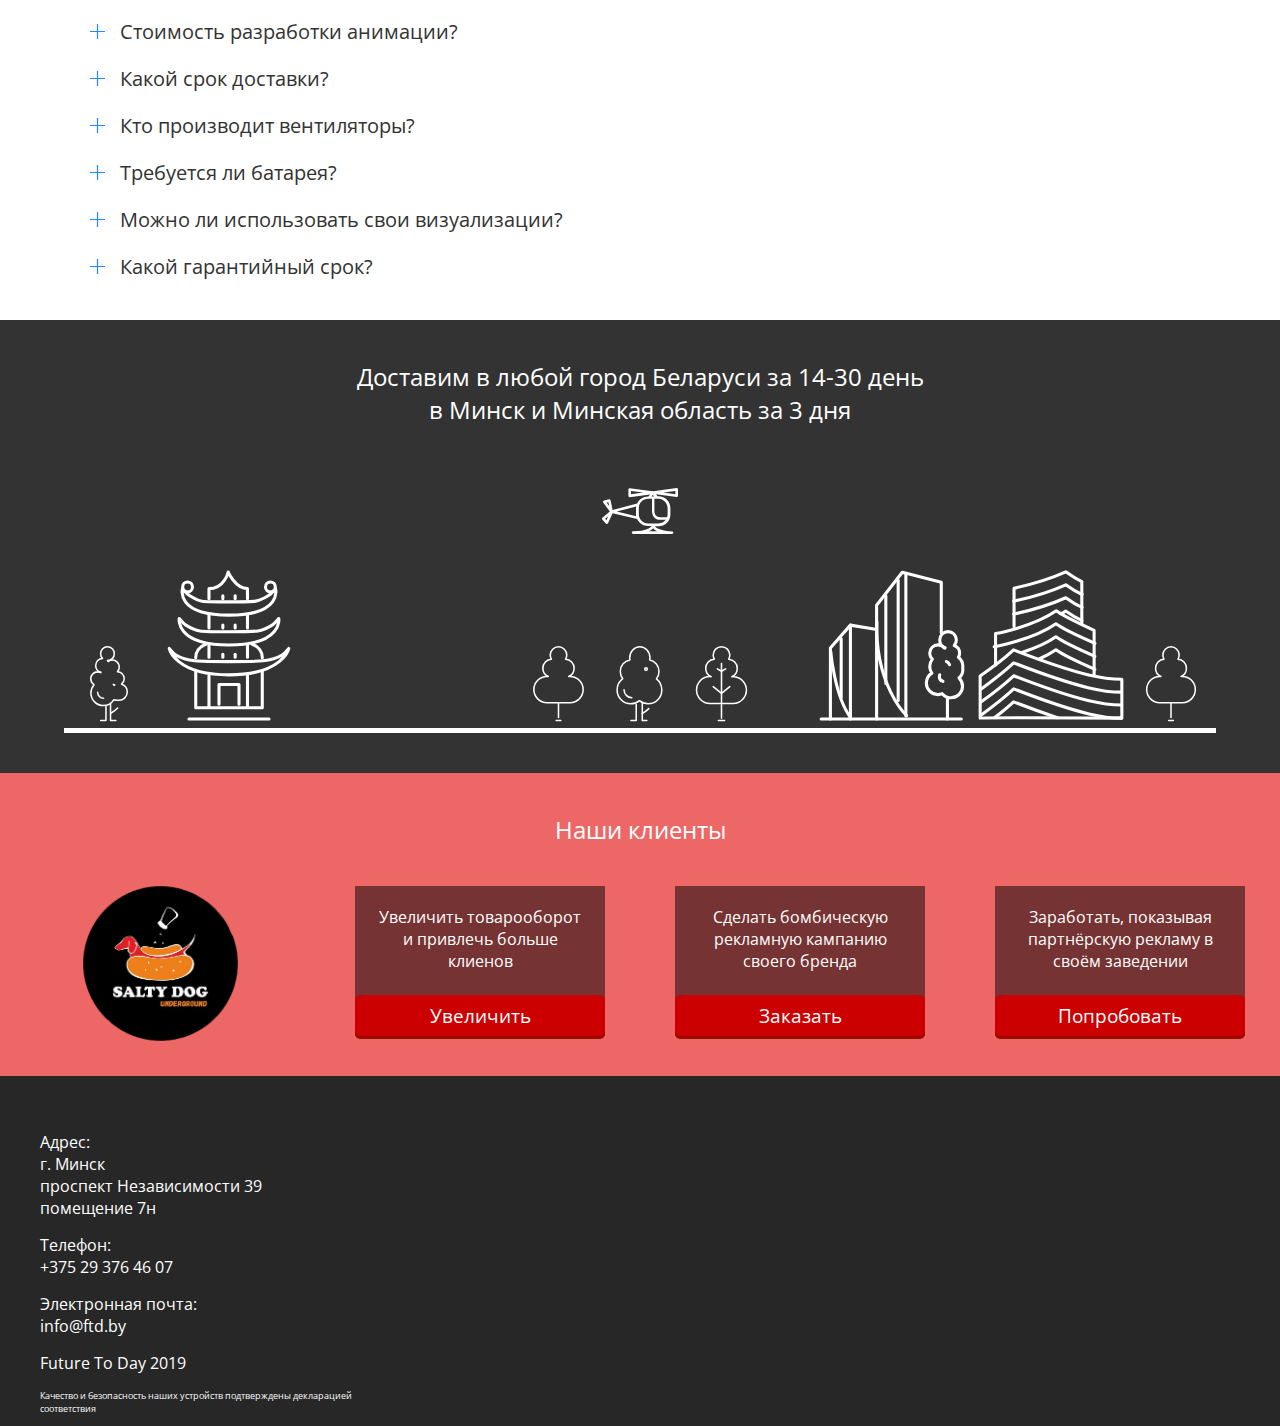
==== commit b78fee40: "13.11" ====
--- a/index.html
+++ b/index.html
@@ -198,11 +198,11 @@
                     </div>
                     <div>
                         <span>Наименование модели</span>
-                        <p>Z3D-60</p>
+                        <p>FTS-55X</p>
                     </div>
                     <div>
                         <span>Разрешение</span>
-                        <p>672X672</p>
+                        <p>1024x1024</p>
                     </div>
                     <div>
                         <span>Объём памяти</span>
@@ -218,7 +218,7 @@
                     </div>
                     <div>
                         <span>Размер</span>
-                        <p>60см</p>
+                        <p>55см</p>
                     </div>
                     <div class="only-for-desktop">
                         <span>Поддерживаемые форматы</span>
@@ -226,7 +226,7 @@
                     </div>
                     <div>
                         <span>Цена</span>
-                        <p>1 680 бел. руб.</p>
+                        <p>1 890 бел. руб.</p>
                     </div>
                     <div>
                         <button class="ok-button trigger">Купить</button>
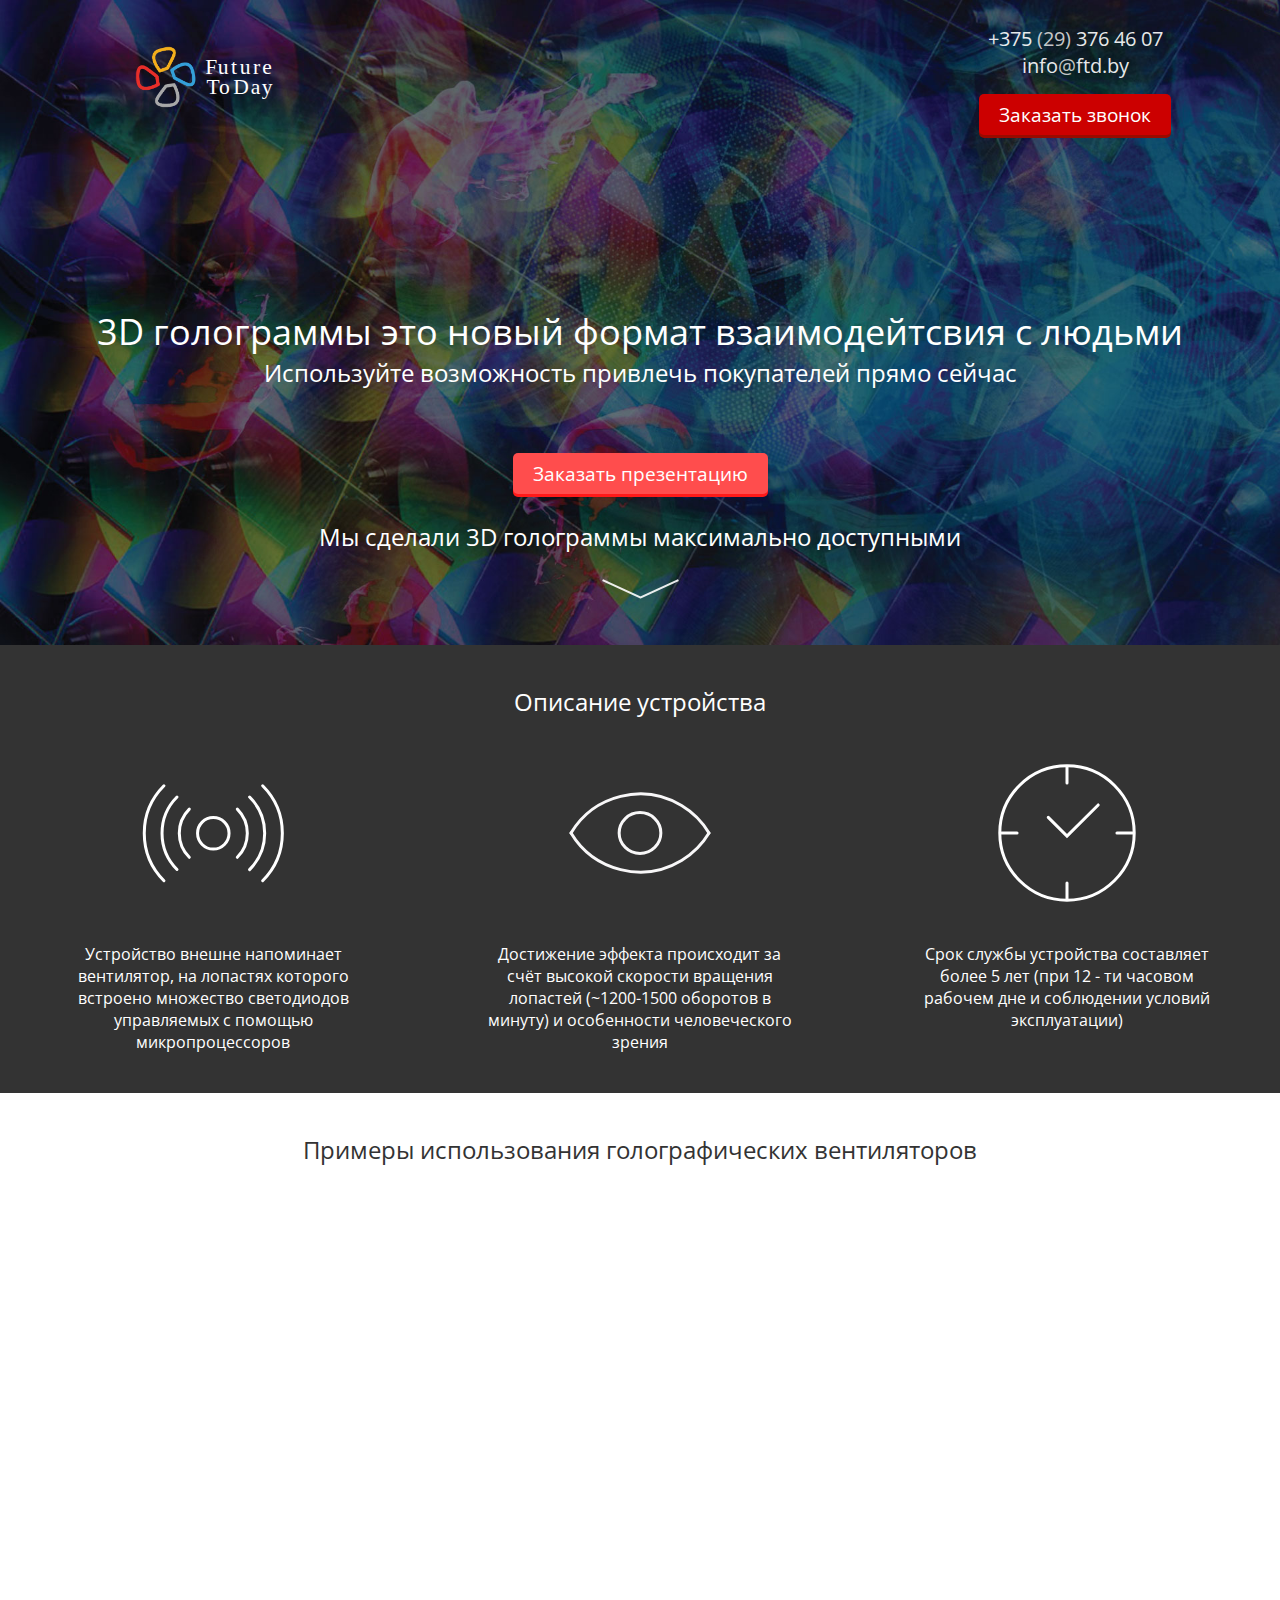
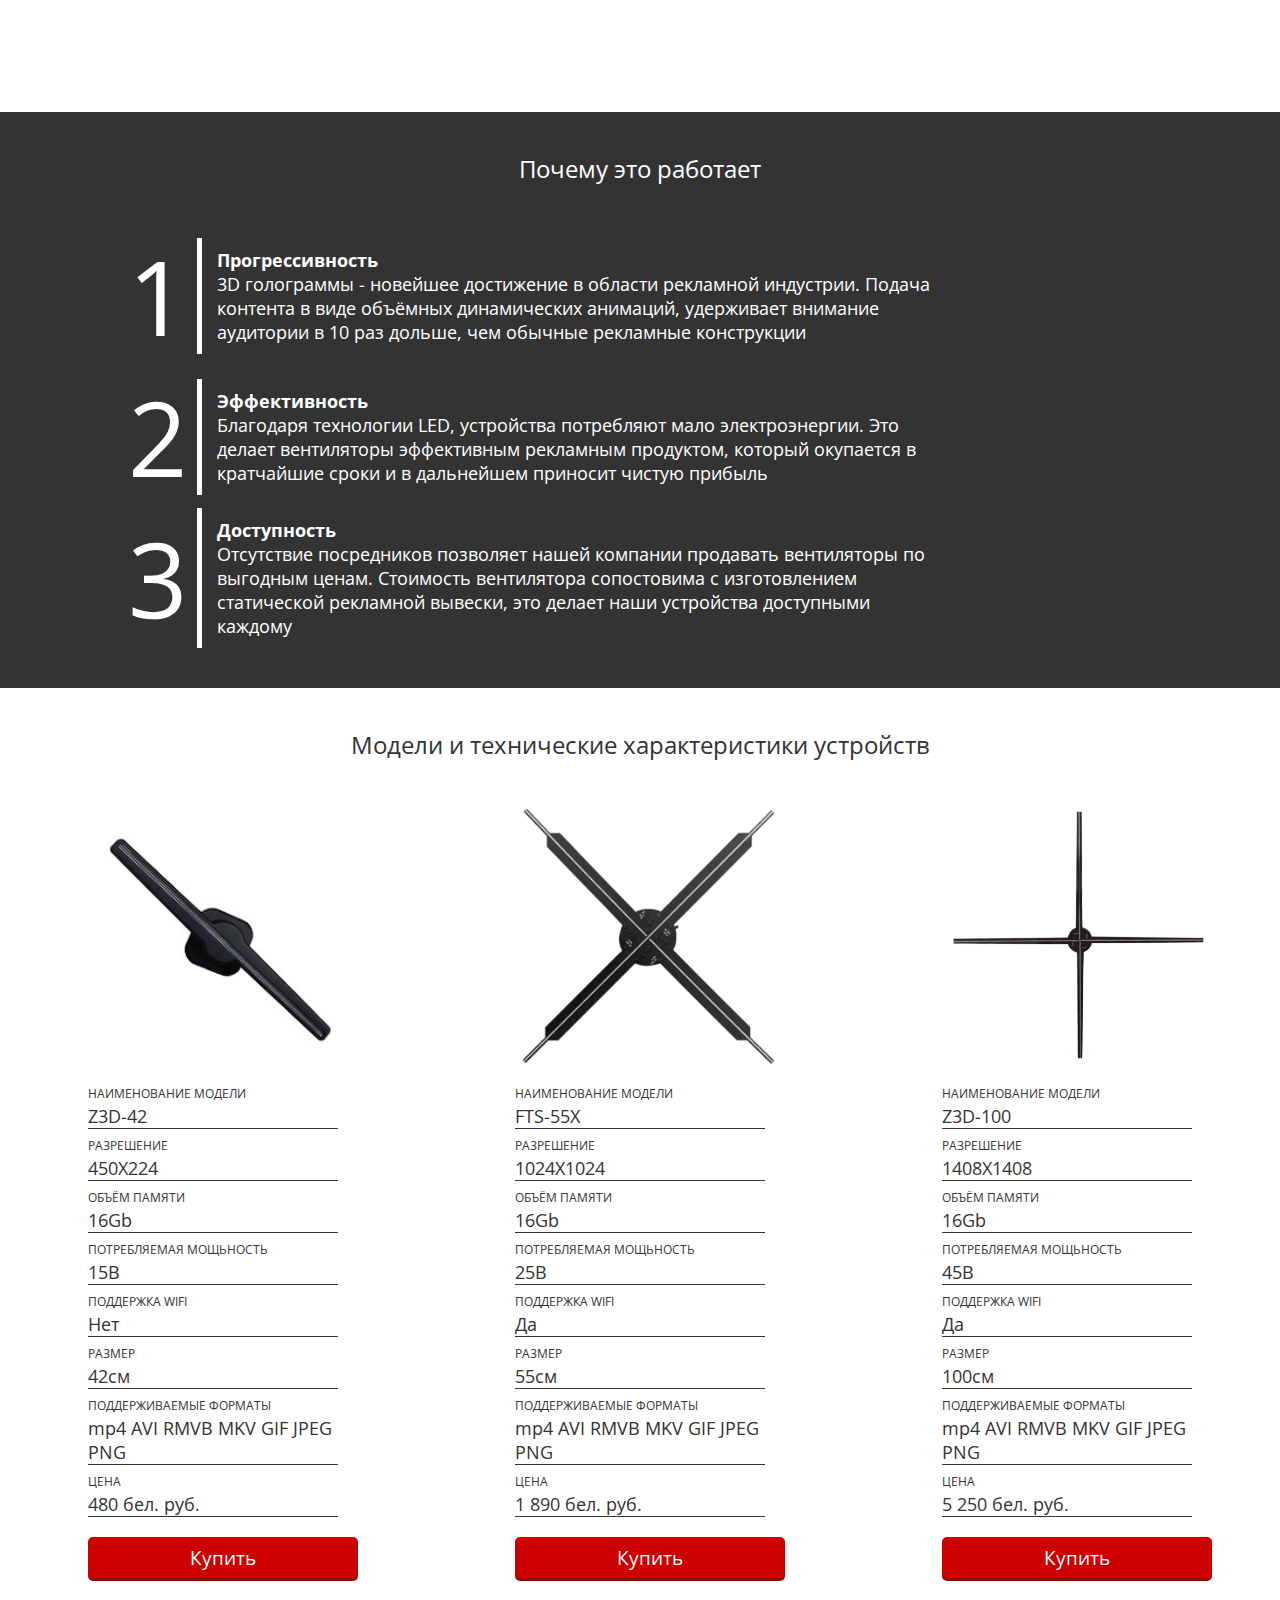
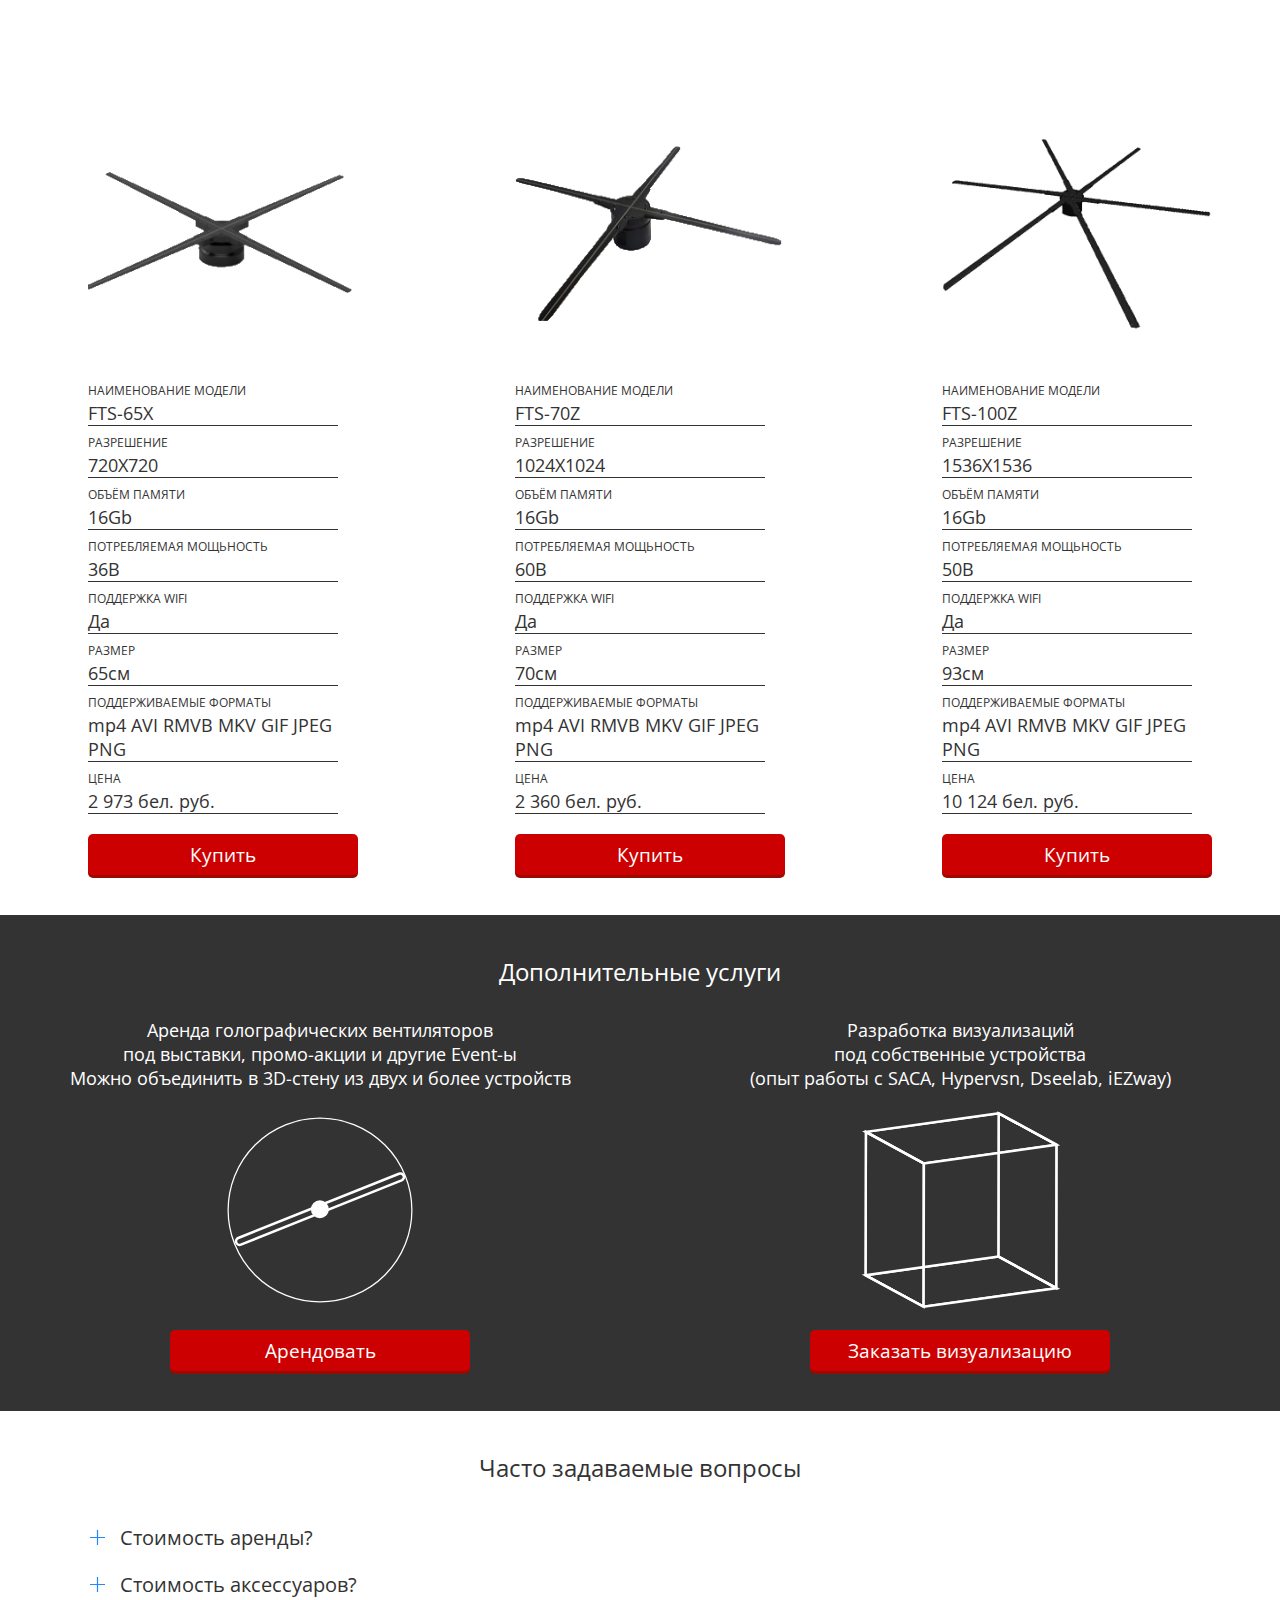
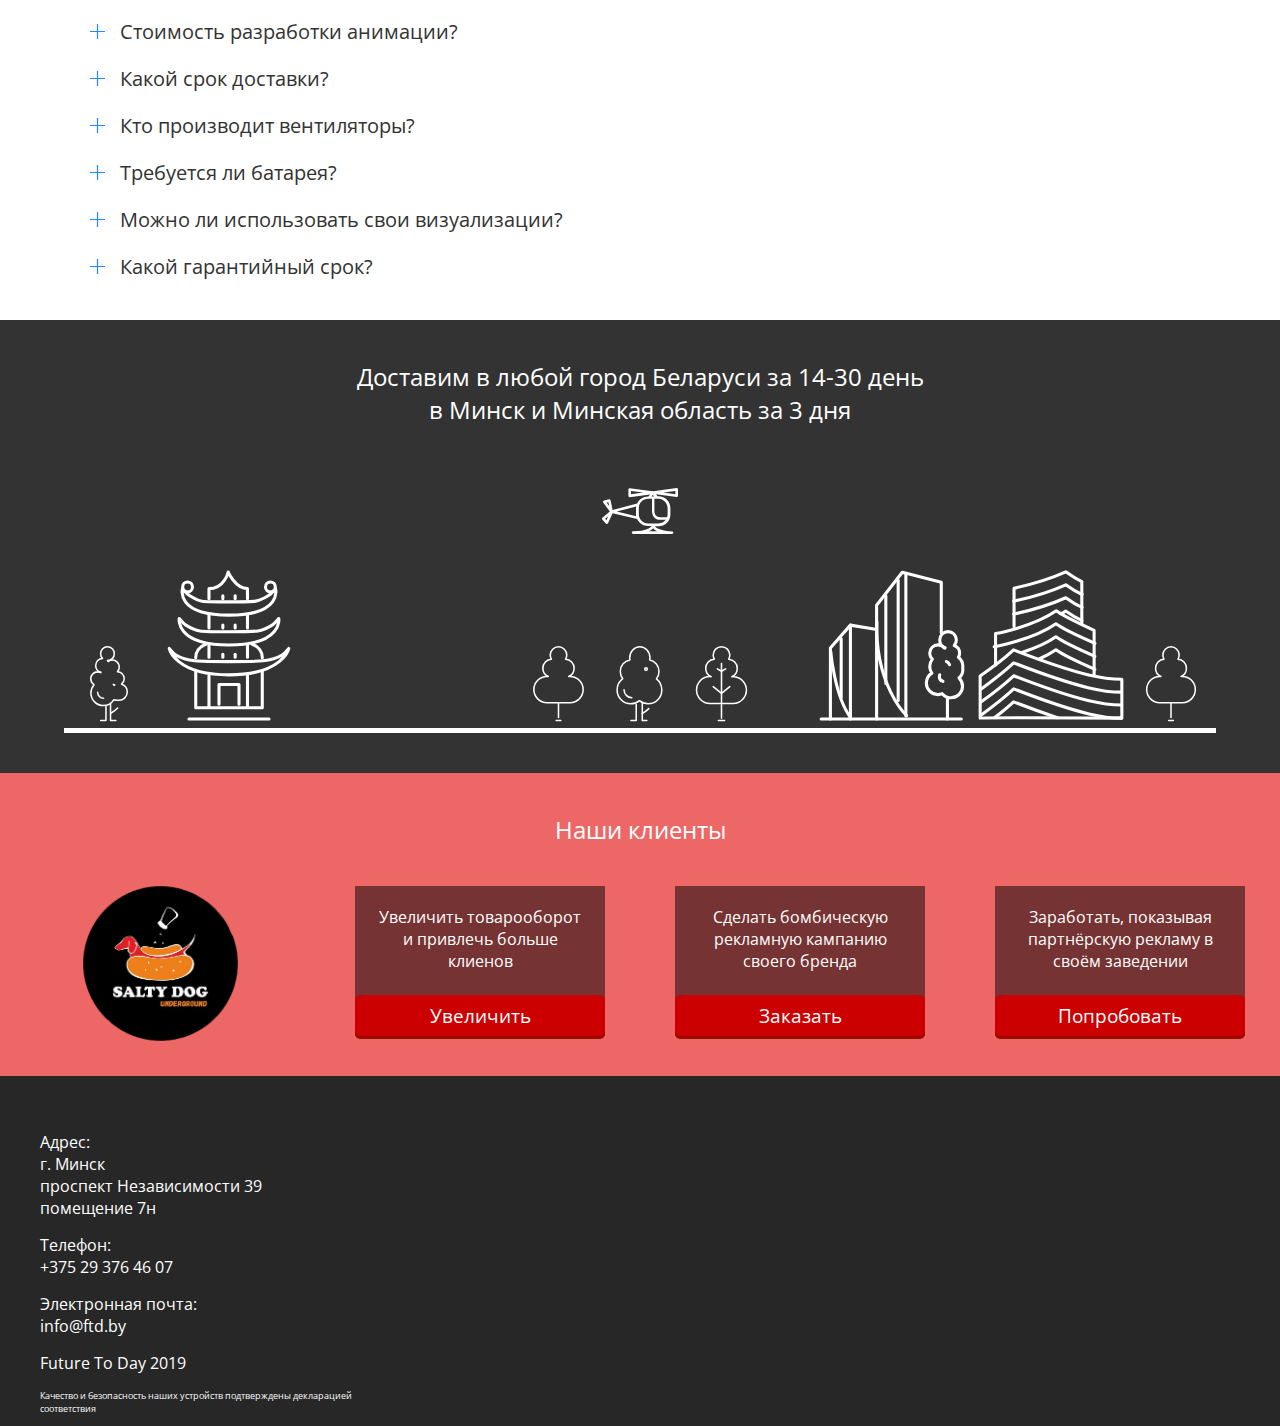
==== commit f4658f8c: "13.11" ====
--- a/index.html
+++ b/index.html
@@ -202,7 +202,7 @@
                     </div>
                     <div>
                         <span>Разрешение</span>
-                        <p>1024x1024</p>
+                        <p>1024X1024</p>
                     </div>
                     <div>
                         <span>Объём памяти</span>
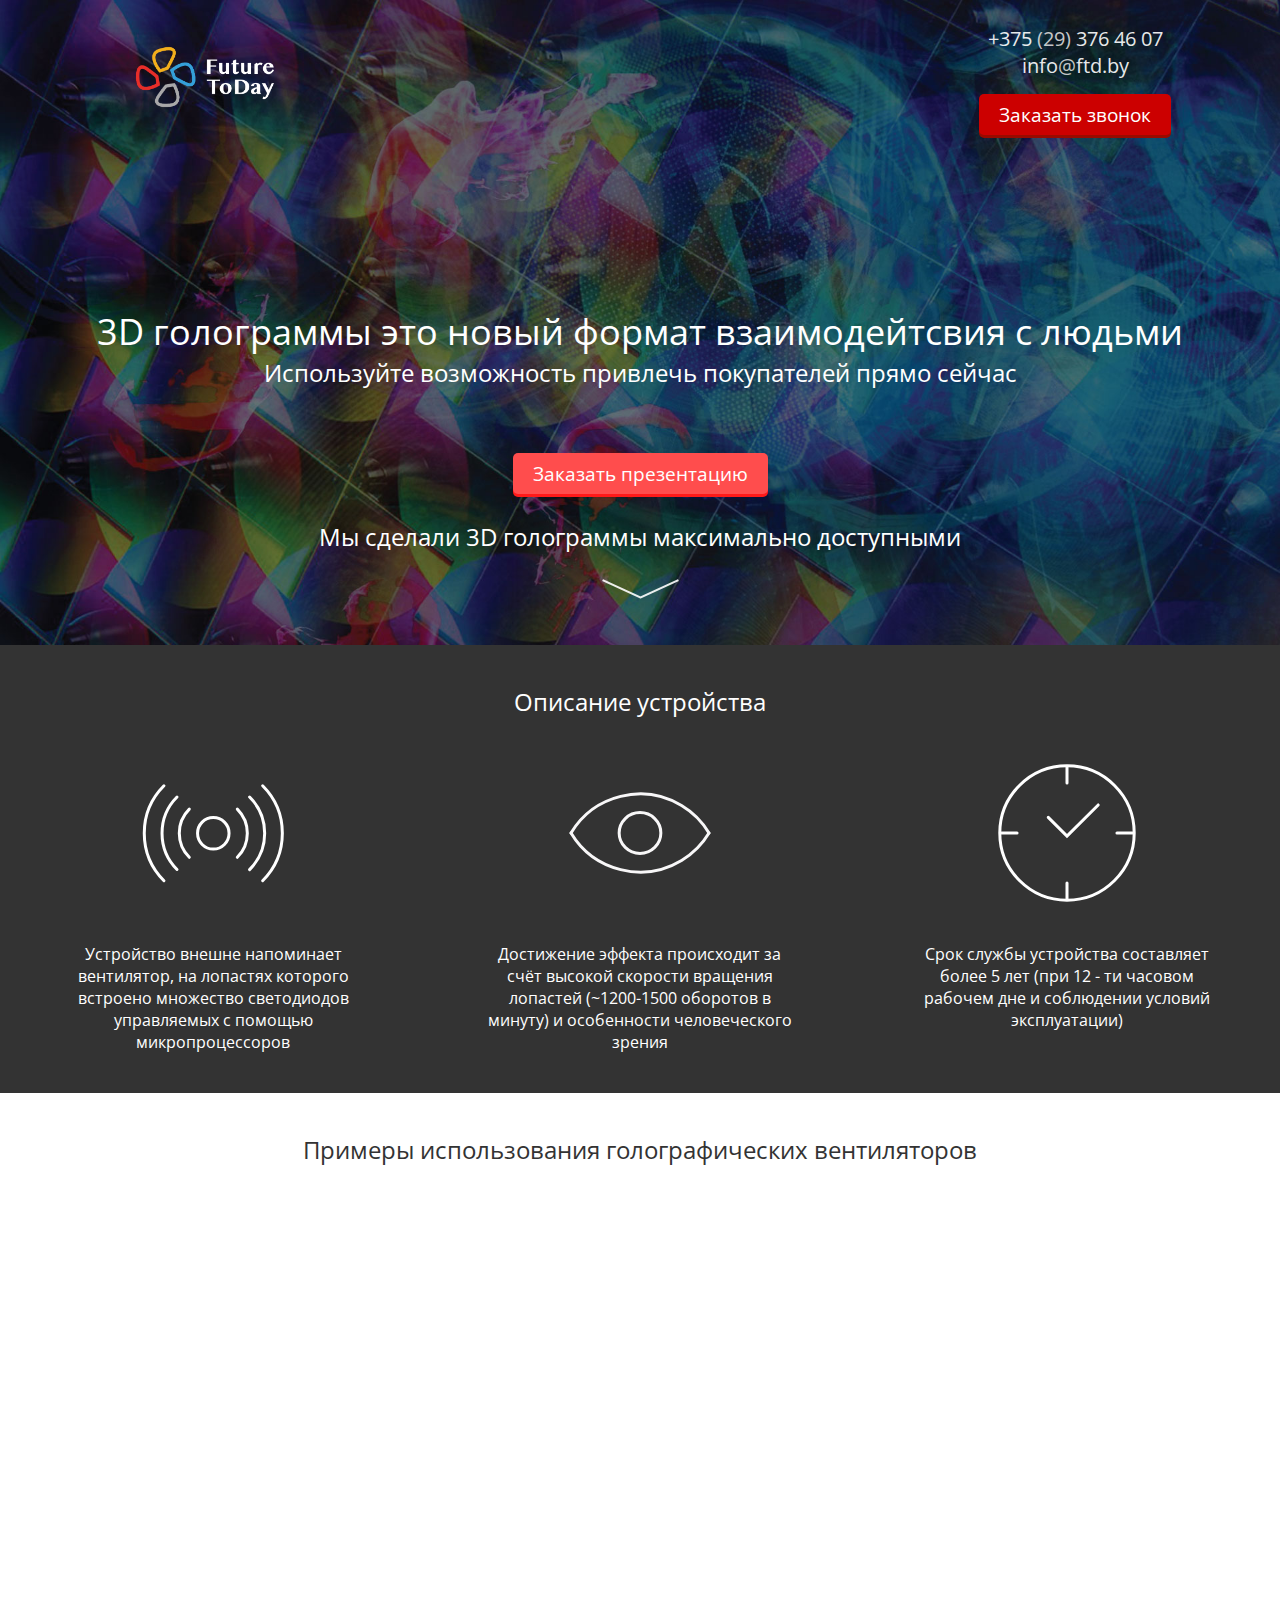
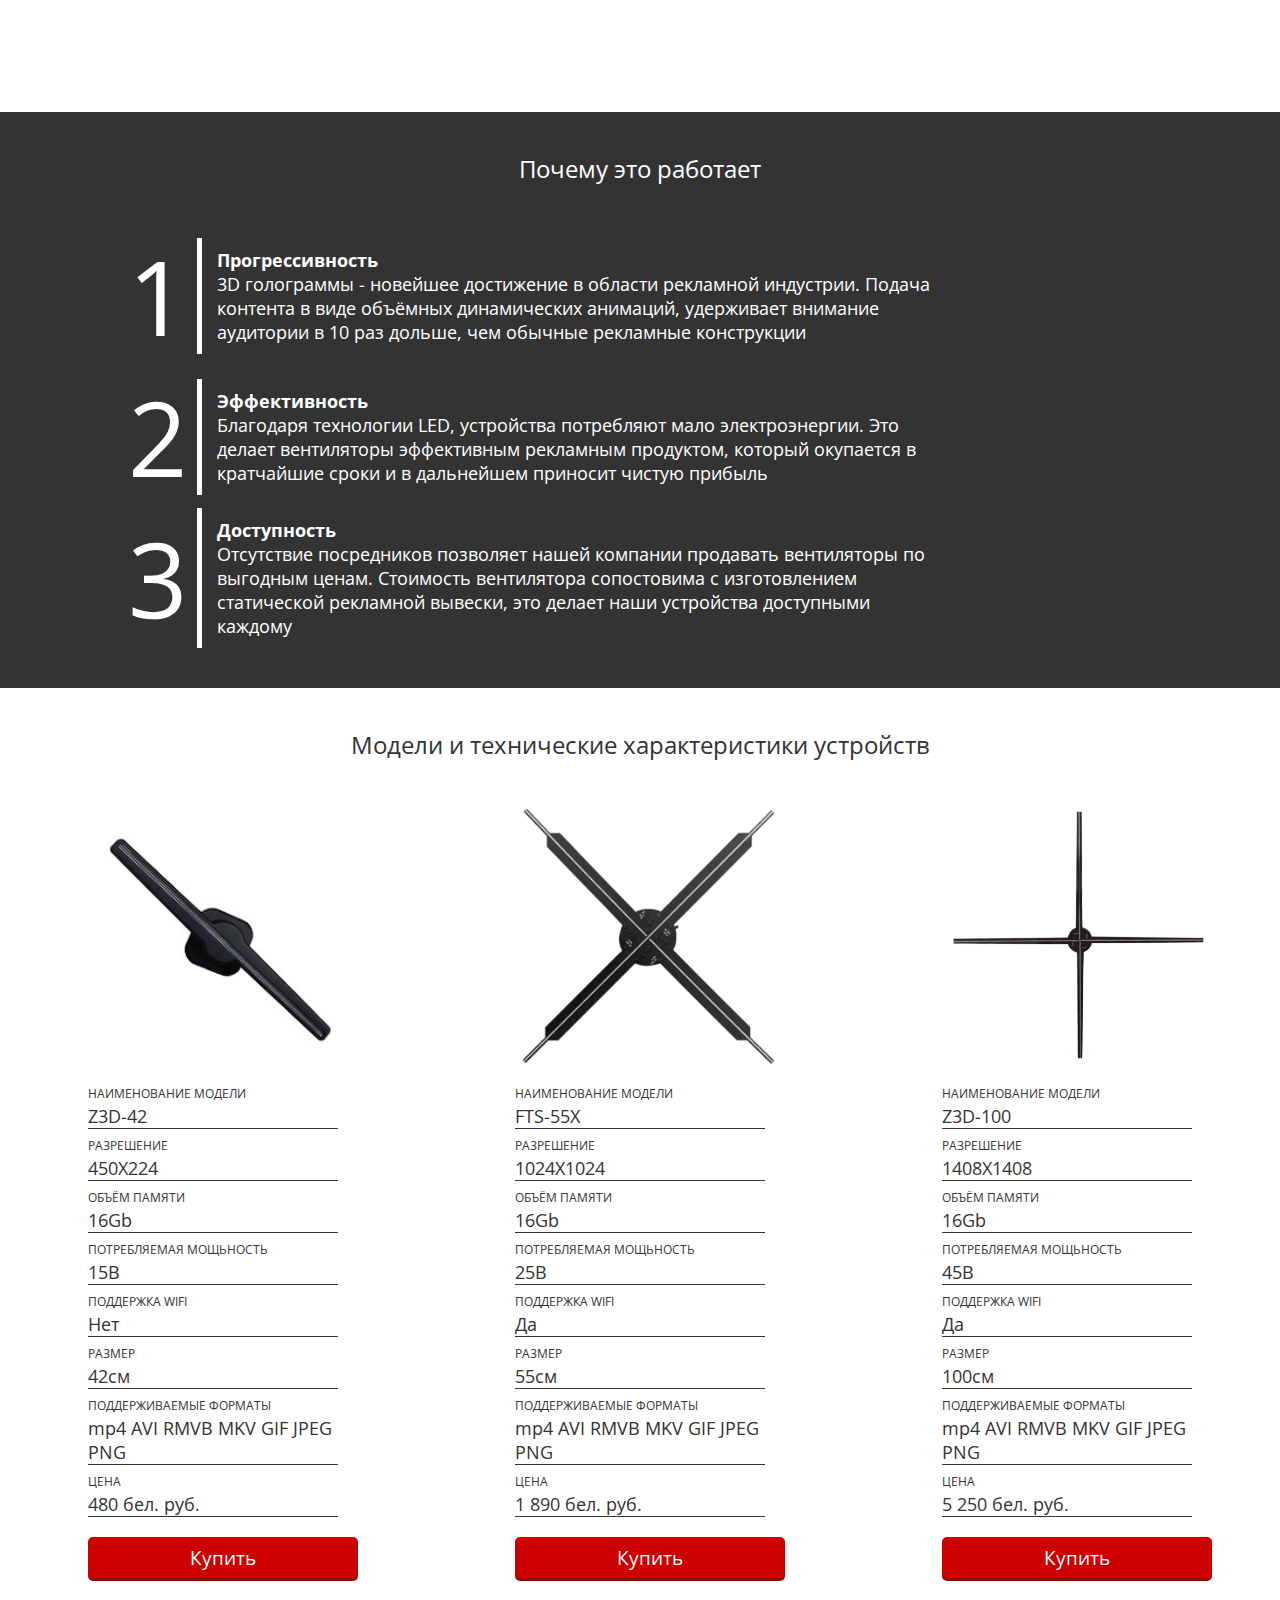
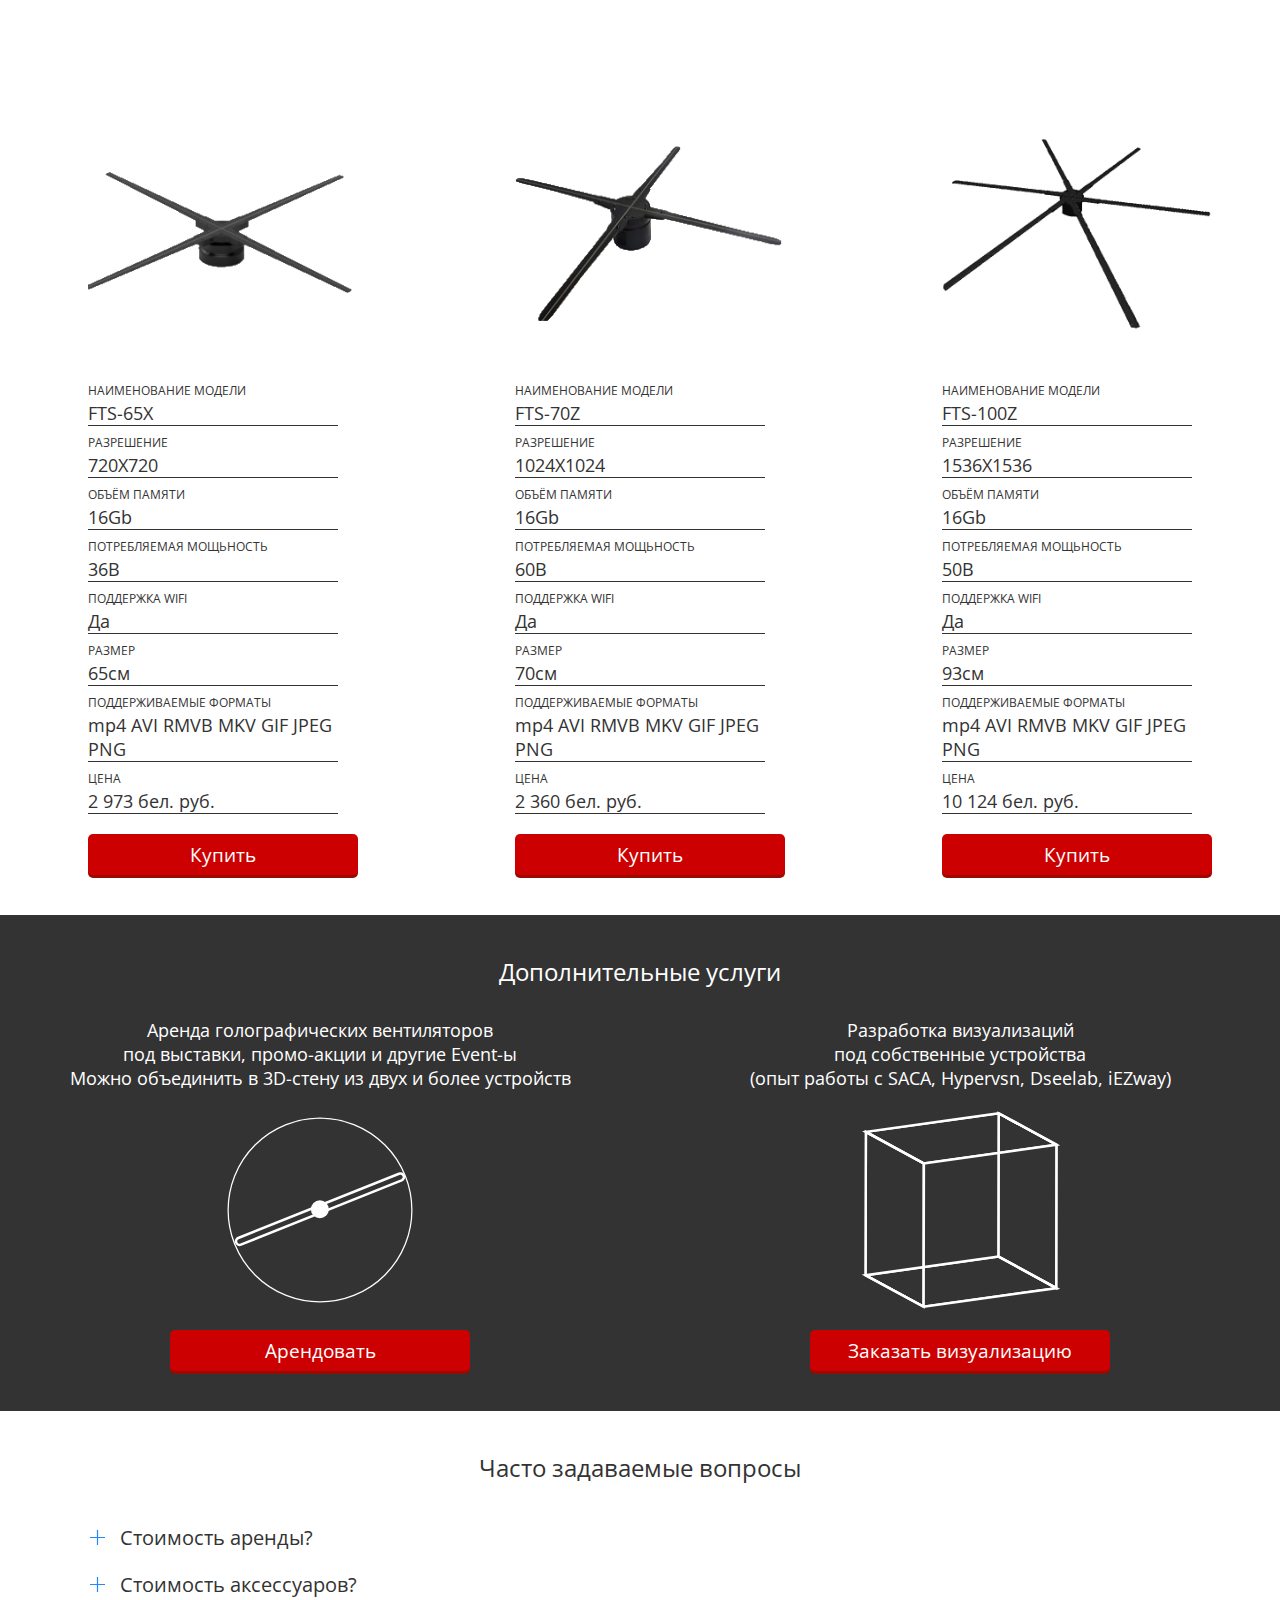
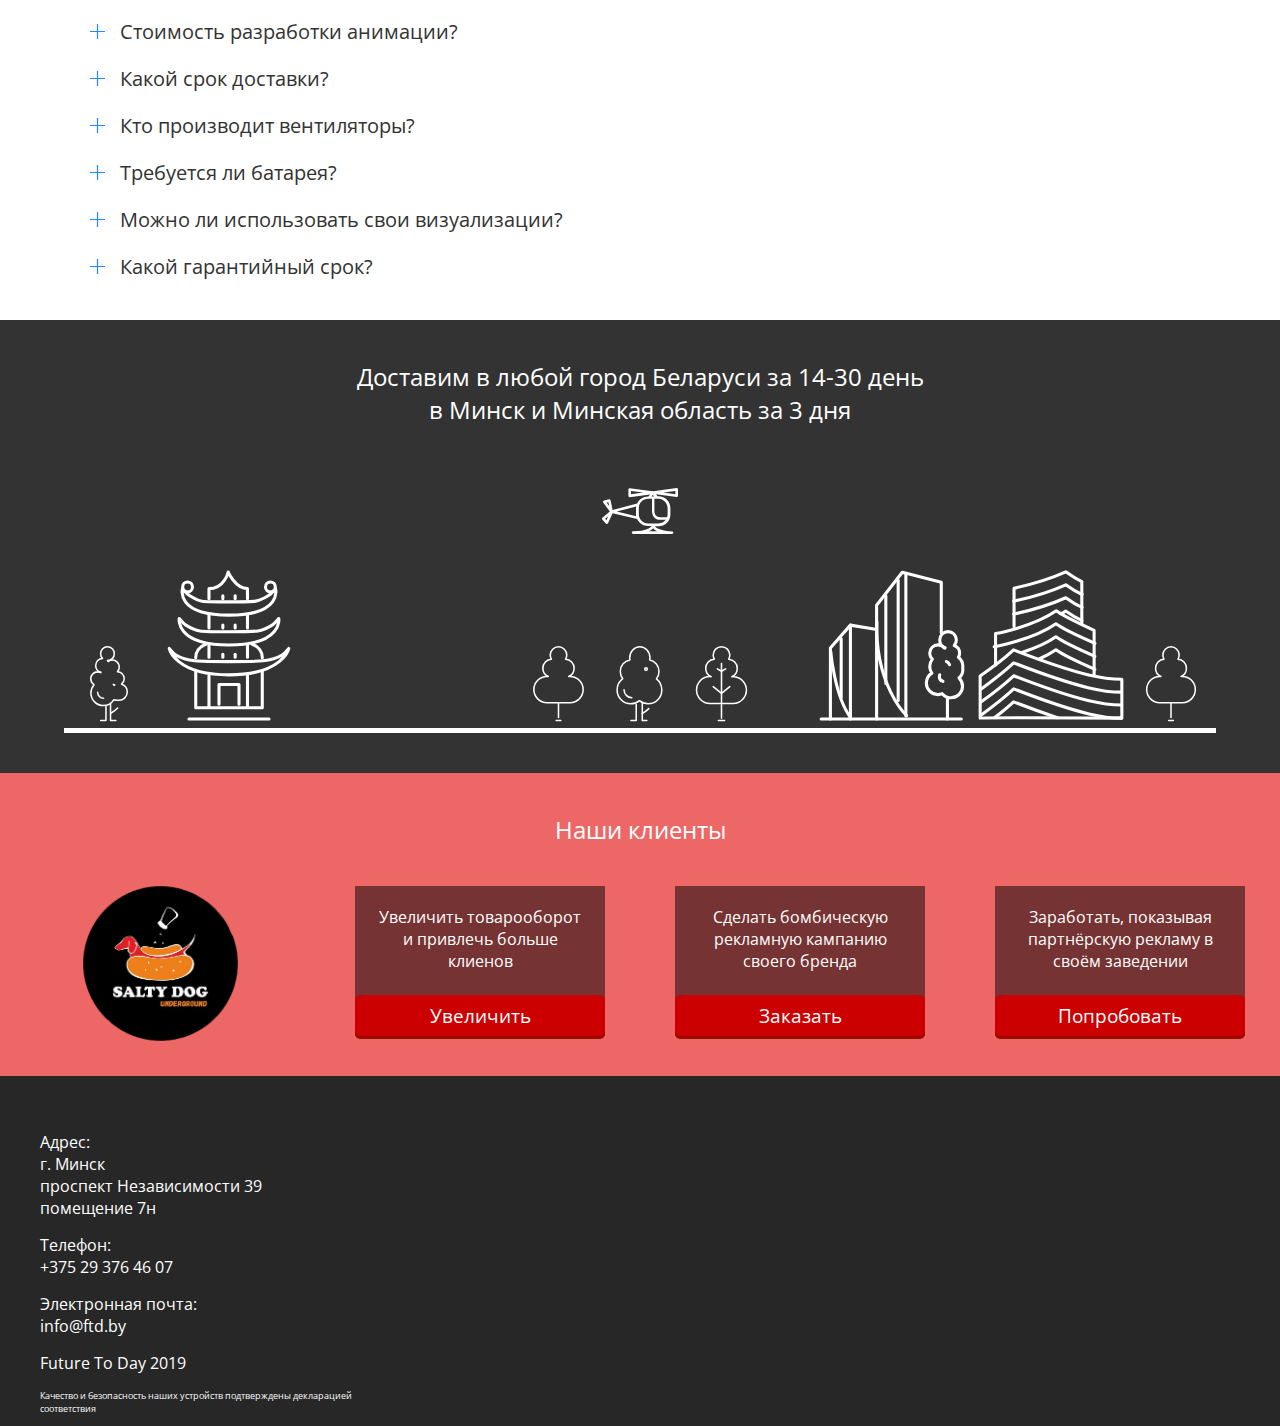
==== commit 908d8398: "14.11" ====
--- a/index.html
+++ b/index.html
@@ -35,13 +35,13 @@
     <meta name="theme-color" content="#ffffff">
     <link href="https://fonts.googleapis.com/css?family=Open+Sans" rel="stylesheet">
 
-    <link rel="stylesheet" href="assets/css/styles.css?ver=15">
+    <link rel="stylesheet" href="assets/css/styles.css?ver=16">
 </head>
 
 <body>
     <header>
         <div class="item">
-            <img class="mainlogo" src="assets/img/logo.svg"></img>
+            <img class="mainlogo" src="assets/img/logo.png"></img>
         </div>
         <div class="item">
             <div class="phone">
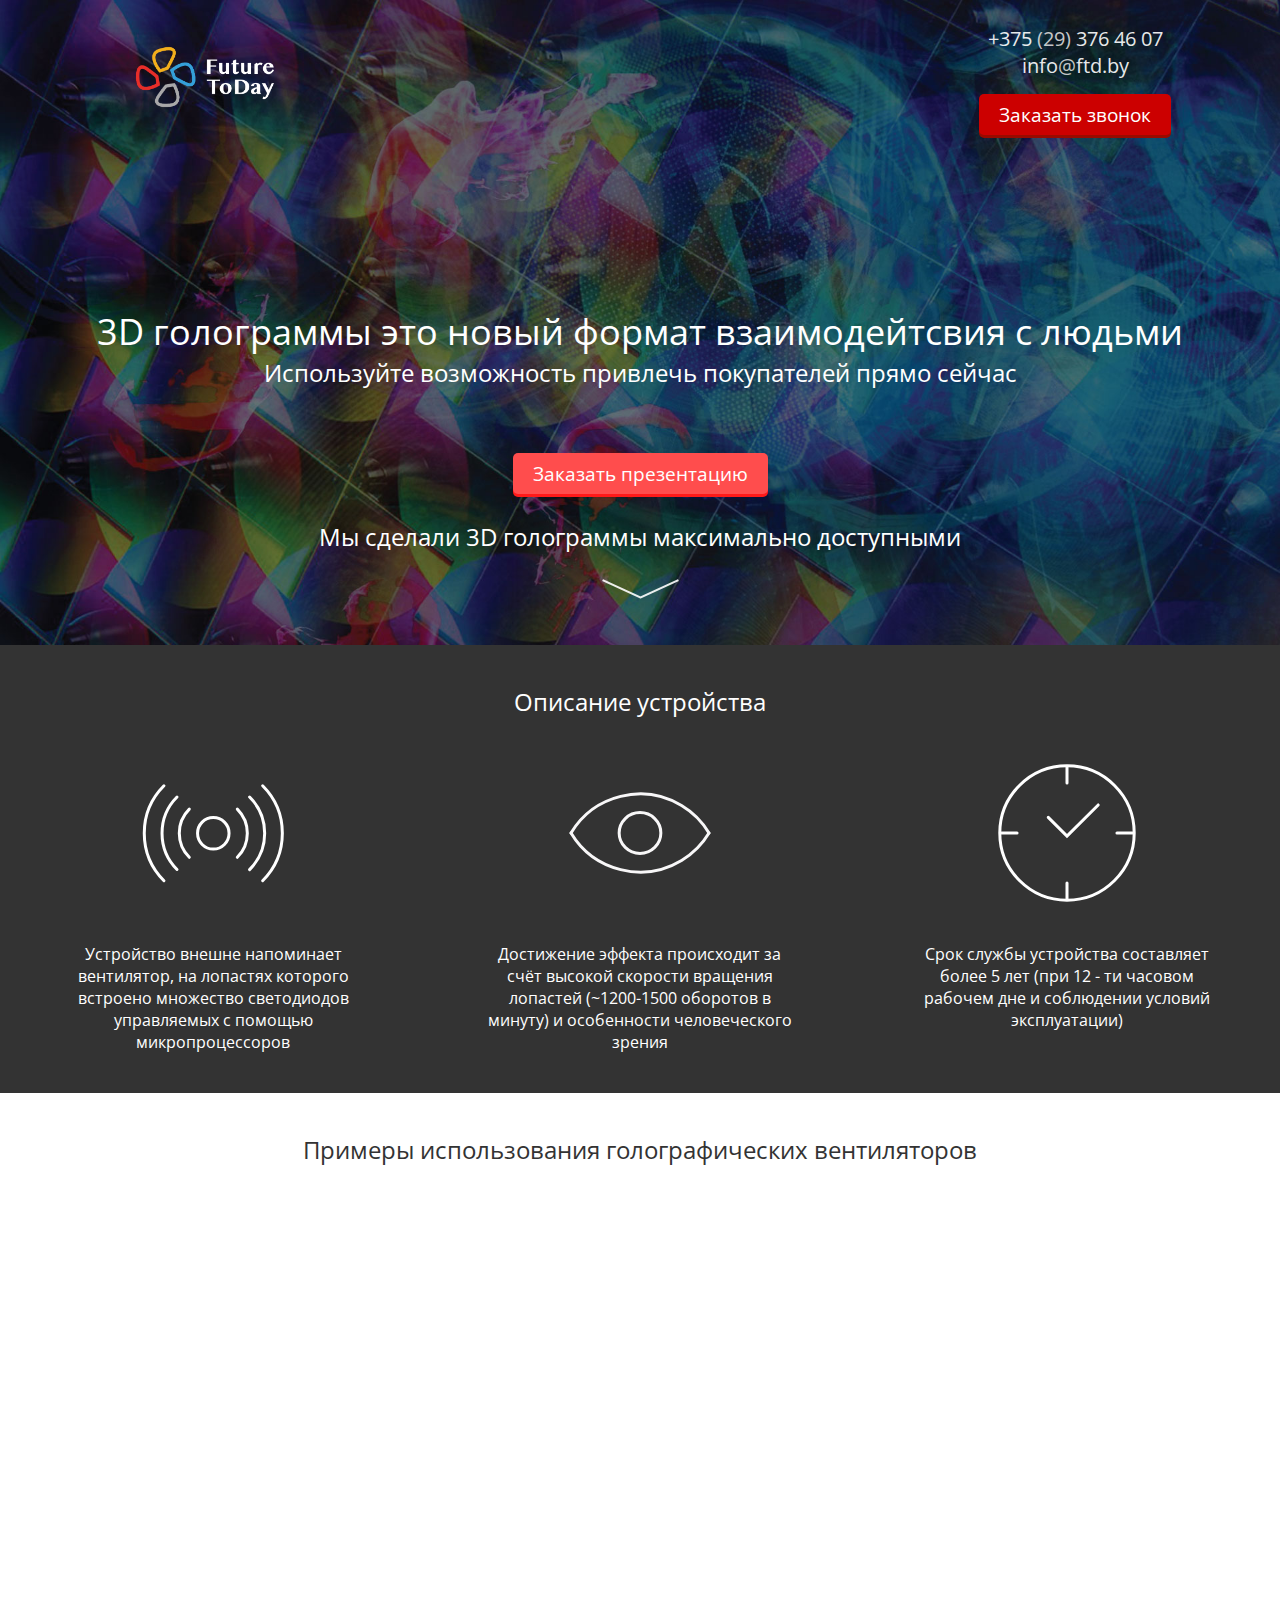
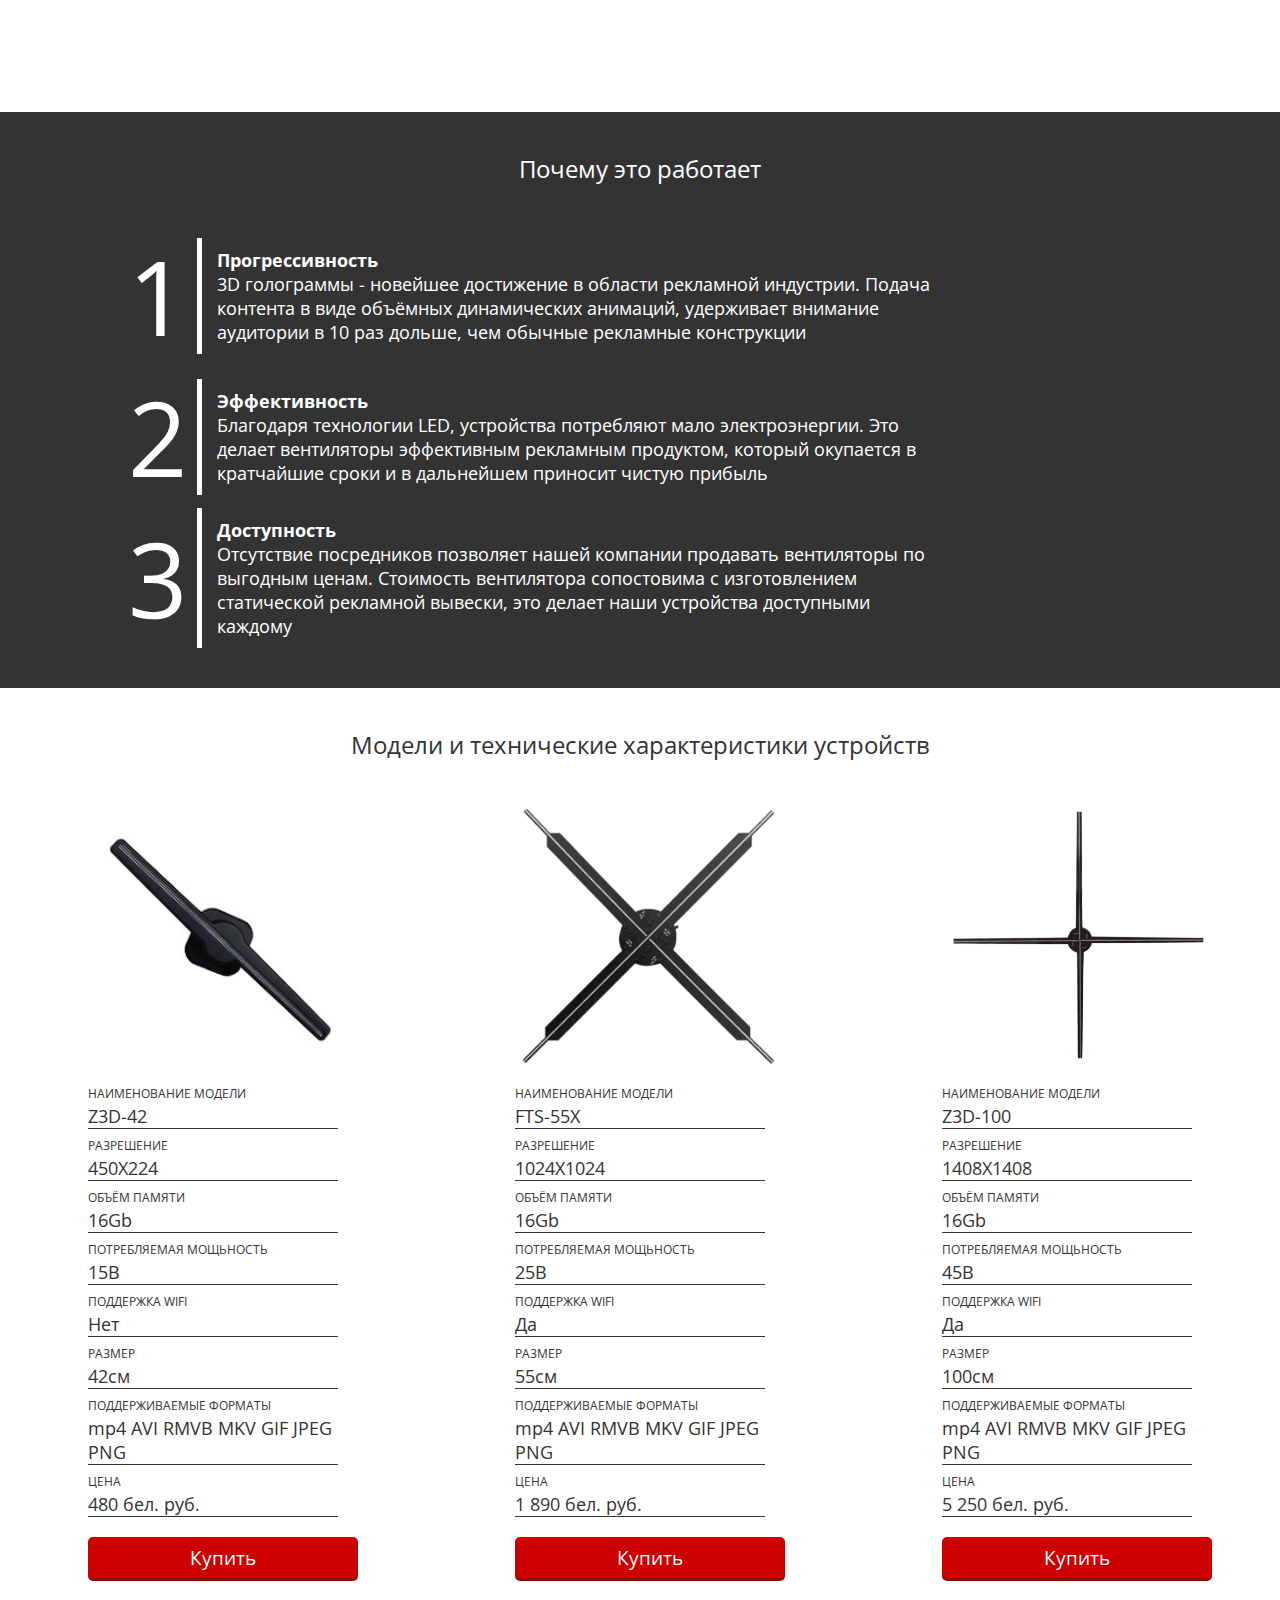
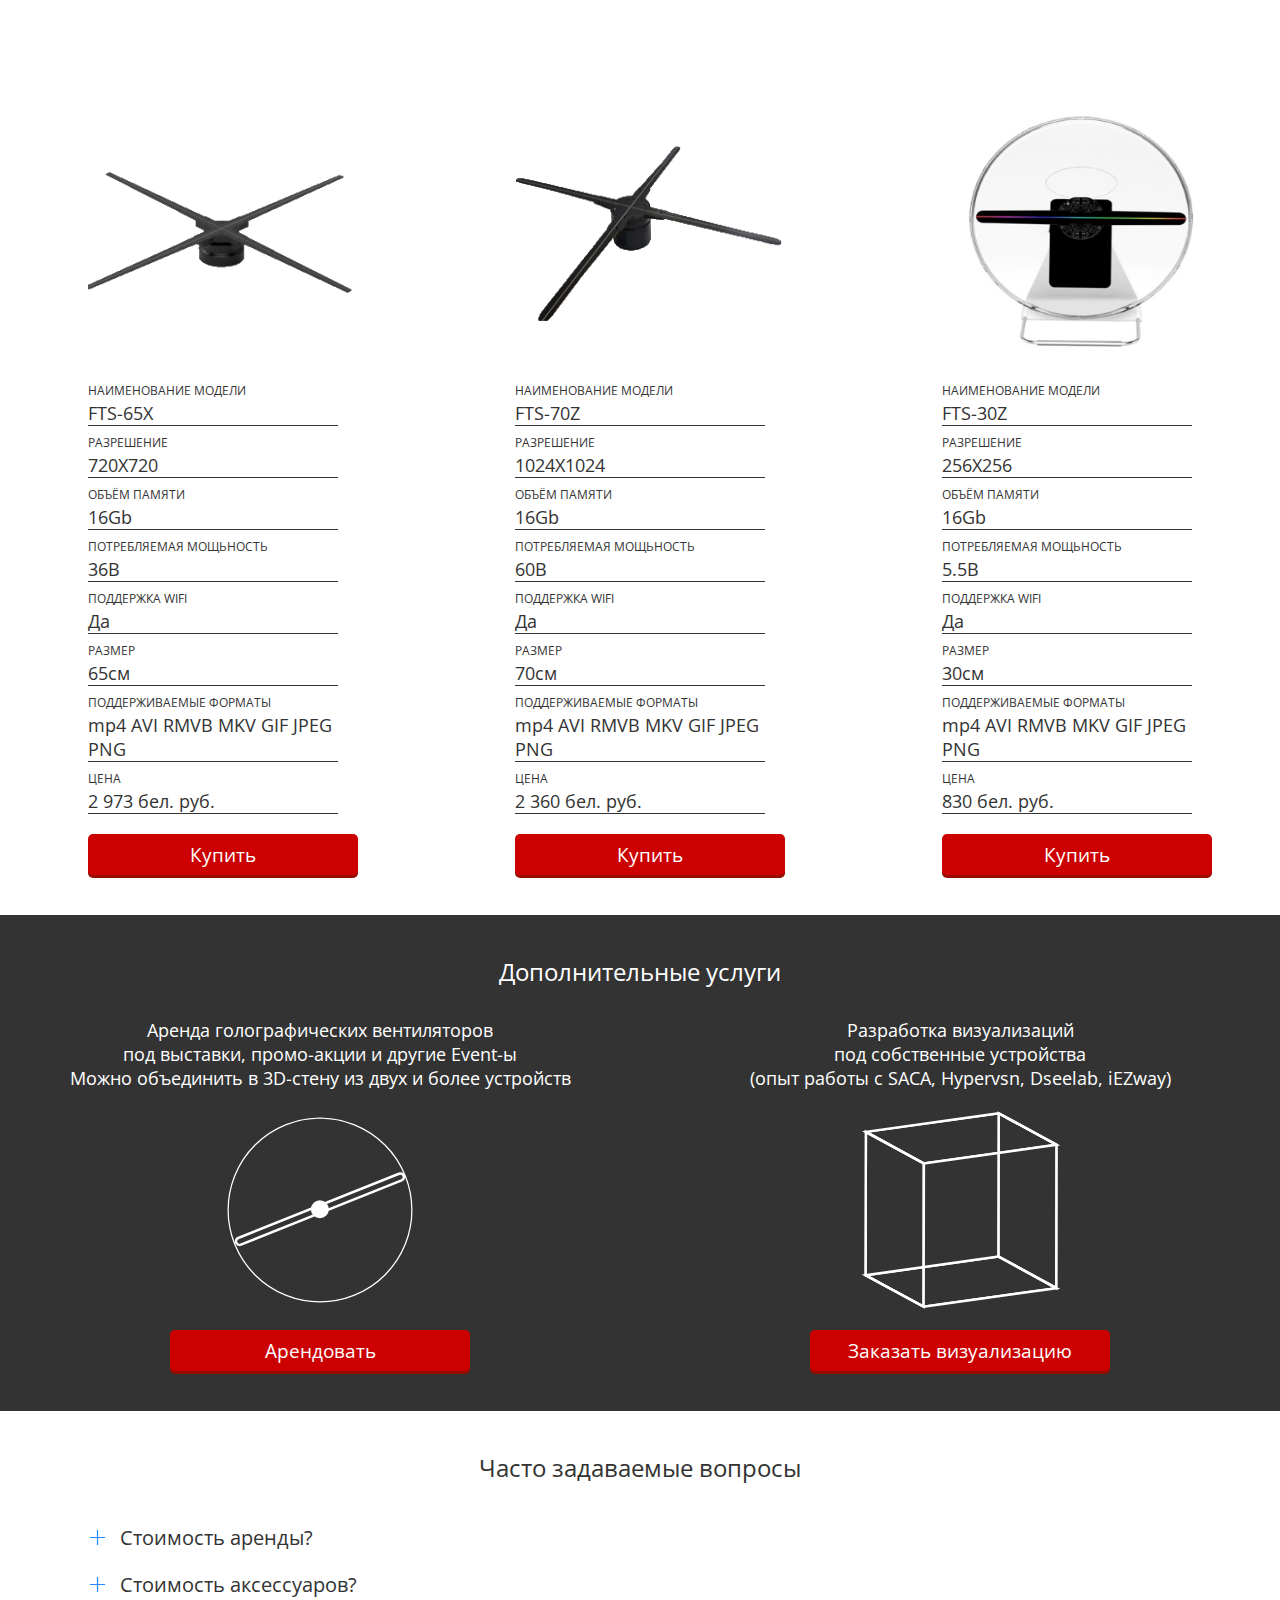
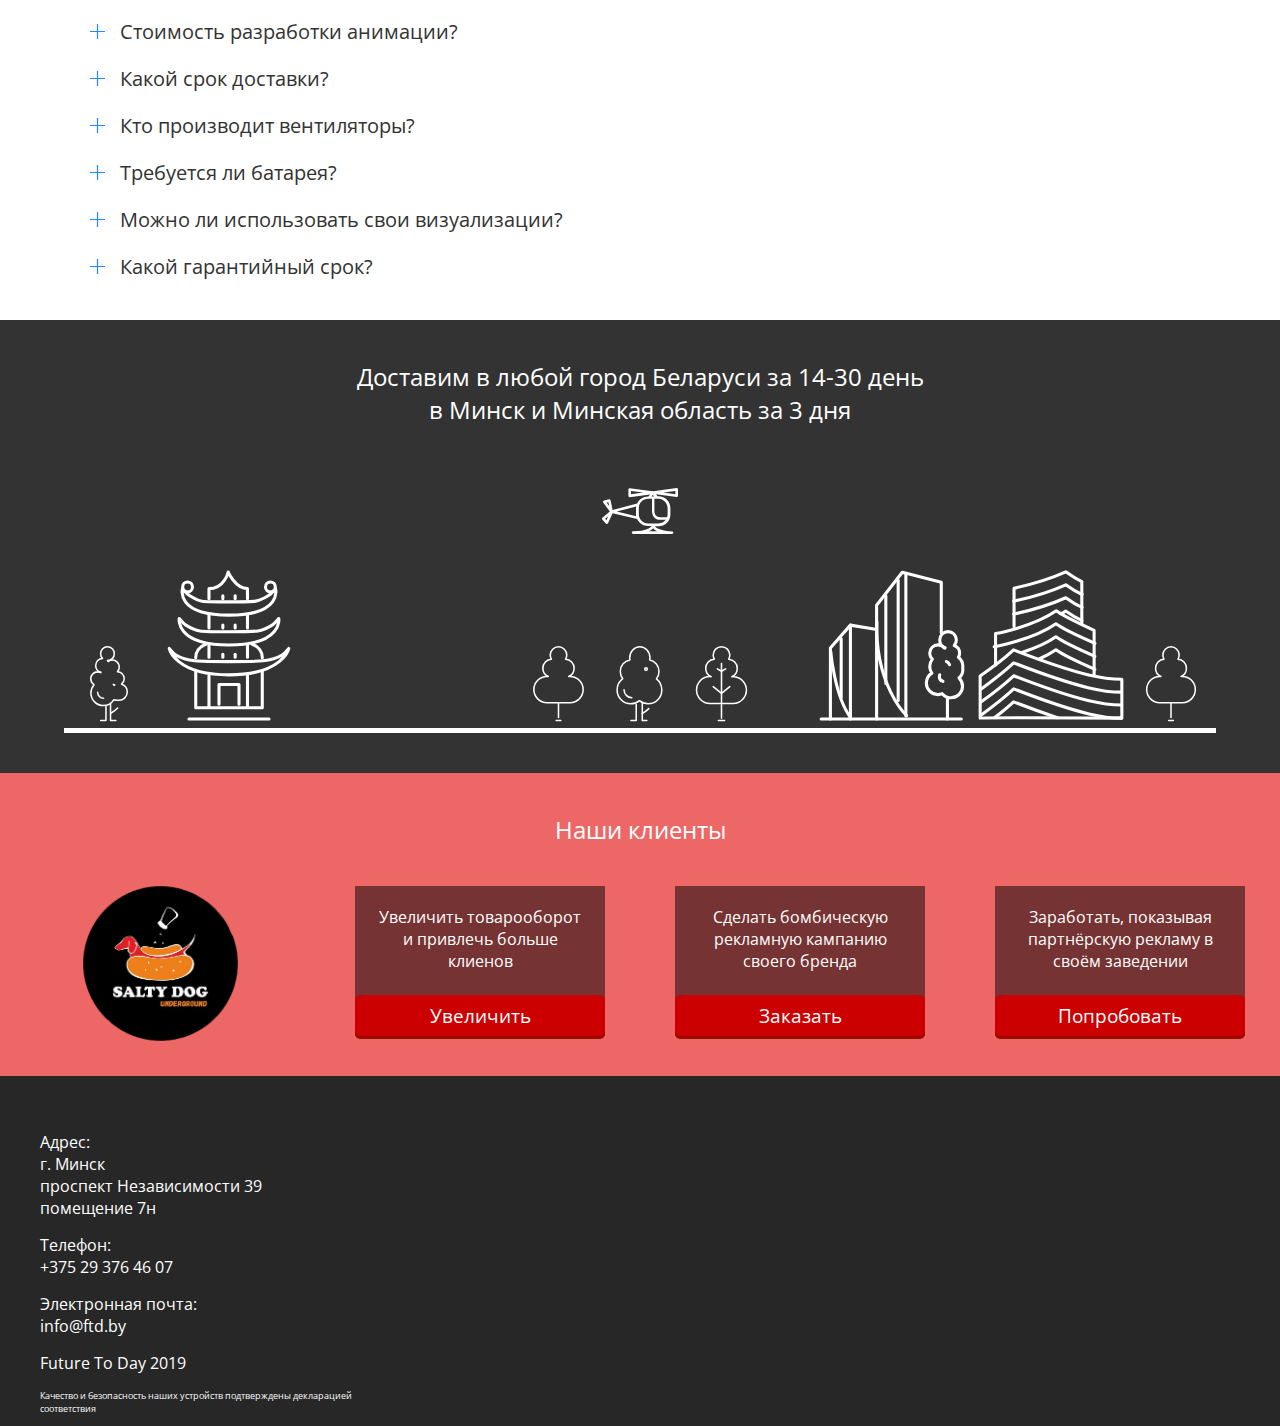
==== commit 2532ffec: "11.01" ====
--- a/index.html
+++ b/index.html
@@ -366,15 +366,15 @@
             <div class="item">
                 <div class="description">
                     <div class="img-height">
-                        <img src="assets/img/tfs100.svg"></img>
+                        <img src="assets/img/fts-30.png"></img>
                     </div>
                     <div>
                         <span>Наименование модели</span>
-                        <p>FTS-100Z</p>
+                        <p>FTS-30Z</p>
                     </div>
                     <div>
                         <span>Разрешение</span>
-                        <p>1536X1536</p>
+                        <p>256X256</p>
                     </div>
                     <div>
                         <span>Объём памяти</span>
@@ -382,7 +382,7 @@
                     </div>
                     <div class="only-for-desktop">
                         <span>Потребляемая мощьность</span>
-                        <p>50В</p>
+                        <p>5.5В</p>
                     </div>
                     <div>
                         <span>Поддержка WiFi</span>
@@ -390,7 +390,7 @@
                     </div>
                     <div>
                         <span>Размер</span>
-                        <p>93см</p>
+                        <p>30см</p>
                     </div>
                     <div class="only-for-desktop">
                         <span>Поддерживаемые форматы</span>
@@ -398,7 +398,7 @@
                     </div>
                     <div>
                         <span>Цена</span>
-                        <p>10 124 бел. руб.</p>
+                        <p>830 бел. руб.</p>
                     </div>
                     <div>
                         <button class="ok-button trigger">Купить</button>
